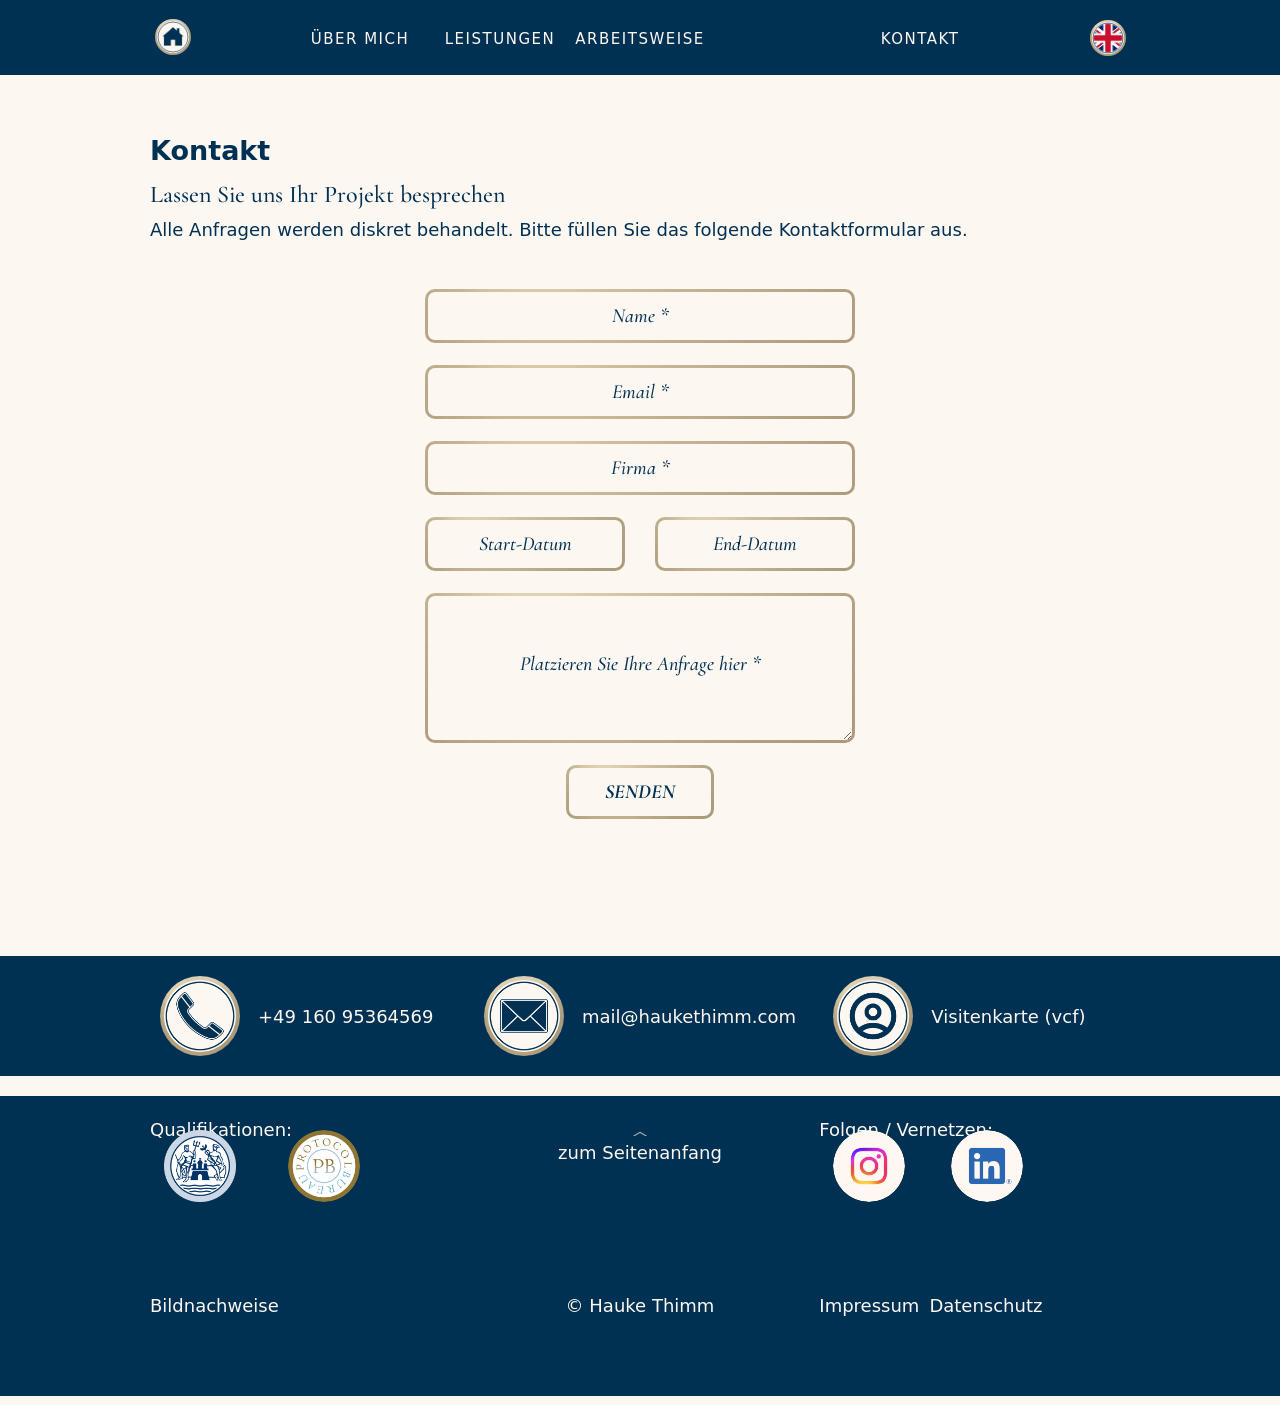
==== contact/index.html @ 8d70fa6c "Layout Details (Desktop/Mobil) angepasst" ====
<!DOCTYPE html>
<html lang="de">

    <head>
        <!-- ==== META / GRUNDLAGEN ==== -->
        <meta charset="utf-8" />
        <meta name="viewport" content="width=device-width, initial-scale=1" />
        <title>Kontakt | haukethimm.com</title>

        <!-- ==== FAVICON ==== -->
        <link rel="icon" href="/assets/img/favicon.ico" sizes="any" />
        <link rel="icon" type="image/png" href="/assets/img/favicon-32x32.png" sizes="32x32" />
        <link rel="icon" type="image/png" href="/assets/img/favicon-16x16.png" sizes="16x16" />
        <link rel="apple-touch-icon" href="/assets/img/apple-touch-icon.png" />

        <!-- ==== STYLES ==== -->
        <link rel="stylesheet" href="/assets/css/styles.css" />

        <!-- ==== MANIFEST ==== -->
        <link rel="manifest" href="/site.webmanifest" />
    </head>

    <body>
        <div id="top"></div>

        <!-- ==== FIXED NAV ==== -->
        <div class="nav-shell">
            <nav class="main-nav" aria-label="Primary">
                <div class="nav-inner">
                    <!-- ==== NAV GRID DESKTOP ==== -->
                    <div class="grid-nav-desktop">
                        <div class="grid-nav-desktop_A">
                            <a class="nav-link nav-link--home" href="/#top" aria-label="Home">
                                <span class="gold-frame frame--sm shape--round">
                                    <img src="/assets/img/home.png" alt="Home" />
                                </span>
                            </a>
                        </div>

                        <div class="grid-nav-desktop_B">
                            <a class="nav-link" href="/#about" data-en="ABOUT ME" data-de="ÜBER MICH">ABOUT ME</a>
                        </div>

                        <div class="grid-nav-desktop_C">
                            <a class="nav-link" href="/#services" data-en="SERVICES" data-de="LEISTUNGEN">SERVICES</a>
                        </div>

                        <div class="grid-nav-desktop_D">
                            <a class="nav-link" href="/#approach" data-en="APPROACH" data-de="ARBEITSWEISE">APPROACH</a>
                        </div>

                        <div class="grid-nav-desktop_E">
                            <!-- <a class="nav-link" href="/#credentials" data-en="EXPERTISE" data-de="EXPERTISE">EXPERTISE</a> -->
                        </div>

                        <div class="grid-nav-desktop_F">
                            <a class="nav-link" href="/contact/" data-en="CONTACT" data-de="KONTAKT">CONTACT</a>
                        </div>

                        <div class="grid-nav-desktop_G">
                            <div class="lang-toggle" aria-label="Language selector">
                                <button type="button" class="lang-btn" data-lang="en" aria-label="English">
                                    <span class="gold-frame frame--sm shape--round">
                                        <img src="/assets/img/flag-uk.png" alt="EN" />
                                    </span>
                                </button>

                                <button type="button" class="lang-btn is-active" data-lang="de" aria-label="Deutsch">
                                    <span class="gold-frame frame--sm shape--round">
                                        <img src="/assets/img/flag-de.png" alt="DE" />
                                    </span>
                                </button>
                            </div>
                        </div>
                    </div>

                    <!-- ==== NAV GRID MOBILE ==== -->
                    <div class="grid-nav-mobile">
                        <div class="grid-nav-mobile_A">
                            <a class="nav-link nav-link--home" href="/#top" aria-label="Home">
                                <span class="gold-frame frame--sm shape--round">
                                    <img src="/assets/img/home.png" alt="Home" />
                                </span>
                            </a>
                        </div>

                        <div class="grid-nav-mobile_B">
                            <button type="button" class="nav-menu-toggle" aria-label="Open navigation" aria-expanded="false" aria-controls="navMobilePanel">
                                <span class="gold-frame frame--sm shape--round">
                                    <img src="/assets/img/nav-menu.png" alt="" />
                                </span>
                            </button>
                        </div>

                        <div class="grid-nav-mobile_C">
                            <div class="lang-toggle" aria-label="Language selector">
                                <button type="button" class="lang-btn" data-lang="en" aria-label="English">
                                    <span class="gold-frame frame--sm shape--round">
                                        <img src="/assets/img/flag-uk.png" alt="EN" />
                                    </span>
                                </button>

                                <button type="button" class="lang-btn is-active" data-lang="de" aria-label="Deutsch">
                                    <span class="gold-frame frame--sm shape--round">
                                        <img src="/assets/img/flag-de.png" alt="DE" />
                                    </span>
                                </button>
                            </div>
                        </div>
                    </div>
                </div>

                <div class="nav-mobile-panel" id="navMobilePanel" aria-label="Mobile navigation">
                    <a class="nav-mobile-link" href="/#about" data-en="ABOUT ME" data-de="ÜBER MICH">ABOUT ME</a>
                    <a class="nav-mobile-link" href="/#services" data-en="SERVICES" data-de="LEISTUNGEN">SERVICES</a>
                    <a class="nav-mobile-link" href="/#approach" data-en="APPROACH" data-de="ARBEITSWEISE">APPROACH</a>
                    <!-- <a class="nav-mobile-link" href="/#credentials" data-en="EXPERTISE" data-de="EXPERTISE">EXPERTISE</a> -->
                    <a class="nav-mobile-link" href="/contact/" data-en="CONTACT" data-de="KONTAKT">CONTACT</a>
                </div>
            </nav>
        </div>

        <!-- ==== SEITENINHALT ==== -->
        <div class="page-offset contact-page-shell">
            <main class="content" id="content">
                <section class="section contact-form-page anchor" id="contact-form-page">
                    <h1 class="about-label" data-en="Contact" data-de="Kontakt">Kontakt</h1>

                    <div class="subline" data-en="Let us discuss your project" data-de="Lassen Sie uns Ihr Projekt besprechen">
                        Lassen Sie uns Ihr Projekt besprechen
                    </div>

                    <p class="body-text contact-form-intro"
                       data-en="All enquiries are handled discreetly. Please complete the contact form below."
                       data-de="Alle Anfragen werden diskret behandelt. Bitte füllen Sie das folgende Kontaktformular aus.">
                        Alle Anfragen werden diskret behandelt. Bitte füllen Sie das folgende Kontaktformular aus.
                    </p>

                    <form class="contact-form contact-form--standalone"
                          action="#"
                          method="post"
                          autocomplete="on">

                        <div class="visually-hidden">
                            <label for="name" data-en="Name *" data-de="Name *">Name *</label>
                        </div>
                        <input
                            class="form-field form-field--contact"
                            type="text"
                            id="name"
                            name="name"
                            required
                            aria-required="true"
                            placeholder="Name *"
                            data-placeholder-en="Name *"
                            data-placeholder-de="Name *"
                        />

                        <div class="visually-hidden">
                            <label for="email" data-en="Email *" data-de="Email *">Email *</label>
                        </div>
                        <input
                            class="form-field form-field--contact"
                            type="email"
                            id="email"
                            name="email"
                            required
                            aria-required="true"
                            placeholder="Email *"
                            data-placeholder-en="Email *"
                            data-placeholder-de="Email *"
                        />

                        <div class="visually-hidden">
                            <label for="company" data-en="Company *" data-de="Firma *">Firma *</label>
                        </div>
                        <input
                            class="form-field form-field--contact"
                            type="text"
                            id="company"
                            name="company"
                            required
                            aria-required="true"
                            placeholder="Firma *"
                            data-placeholder-en="Company *"
                            data-placeholder-de="Firma *"
                        />

                        <div class="form-row-2 form-row-2--contact">
                            <div>
                                <div class="visually-hidden">
                                    <label for="start-date" data-en="Start date" data-de="Start-Datum">Start-Datum</label>
                                </div>
                                <input
                                    class="form-field form-field--contact"
                                    type="text"
                                    id="start-date"
                                    name="start_date"
                                    placeholder="Start-Datum"
                                    data-placeholder-en="Start date"
                                    data-placeholder-de="Start-Datum"
                                />
                            </div>

                            <div>
                                <div class="visually-hidden">
                                    <label for="end-date" data-en="End date" data-de="End-Datum">End-Datum</label>
                                </div>
                                <input
                                    class="form-field form-field--contact"
                                    type="text"
                                    id="end-date"
                                    name="end_date"
                                    placeholder="End-Datum"
                                    data-placeholder-en="End date"
                                    data-placeholder-de="End-Datum"
                                />
                            </div>
                        </div>

                        <div class="visually-hidden">
                            <label for="message" data-en="Place your enquiry here *" data-de="Platzieren Sie Ihre Anfrage hier *">
                                Platzieren Sie Ihre Anfrage hier *
                            </label>
                        </div>
                        <textarea
                            class="form-field form-field--contact form-textarea form-textarea--contact"
                            id="message"
                            name="message"
                            required
                            aria-required="true"
                            placeholder="Platzieren Sie Ihre Anfrage hier *"
                            data-placeholder-en="Place your enquiry here *"
                            data-placeholder-de="Platzieren Sie Ihre Anfrage hier *"
                        ></textarea>

                        <button class="form-submit form-submit--contact"
                                type="submit"
                                data-en="SEND"
                                data-de="SENDEN">
                            SENDEN
                        </button>
                    </form>
                </section>
            </main>

            <!-- ==== PRE-FOOTER ==== -->
            <section class="pre-footer" aria-label="Additional contact options">
                <div class="pre-footer-inner">
                    <div class="grid-pre-footer-desktop_A grid-pre-footer-mobile_A pre-footer-col">
                        <div class="pre-footer-item">
                            <a class="pre-footer-link" href="tel:+4916095364569">
                                <span class="gold-frame frame--md shape--round">
                                    <img src="/assets/img/contact_phone_.png" alt="" aria-hidden="true" />
                                </span>
                                <span class="pre-footer-text">+49 160 95364569</span>
                            </a>
                        </div>
                    </div>

                    <div class="grid-pre-footer-desktop_B grid-pre-footer-mobile_B pre-footer-col">
                        <div class="pre-footer-item">
                            <a class="pre-footer-link" href="mailto:mail@haukethimm.com">
                                <span class="gold-frame frame--md shape--round">
                                    <img src="/assets/img/contact_email_.png" alt="" aria-hidden="true" />
                                </span>
                                <span class="pre-footer-text">mail@haukethimm.com</span>
                            </a>
                        </div>
                    </div>

                    <div class="grid-pre-footer-desktop_C grid-pre-footer-mobile_C pre-footer-col">
                        <div class="pre-footer-item">
                            <a class="pre-footer-link" href="/assets/files/hauke-thimm.vcf" download>
                                <span class="gold-frame frame--md shape--round">
                                    <img src="/assets/img/contact_contactcard_.png" alt="" aria-hidden="true" />
                                </span>
                                <span class="pre-footer-text" data-en="Business card (vcf)" data-de="Visitenkarte (vcf)">Visitenkarte (vcf)</span>
                            </a>
                        </div>
                    </div>
                </div>
            </section>

            <!-- ==== FOOTER ==== -->
            <footer class="footer anchor" id="footer">
                <div class="footer-inner">
                    <div class="grid-footer-desktop_A1 grid-footer-mobile_B">
                        <p class="qualifications-label" data-en="Qualifications:" data-de="Qualifikationen:">Qualifikationen:</p>
                    </div>

                    <div class="grid-footer-desktop_B1 grid-footer-mobile_A">
                        <a class="backtop" href="#top" aria-label="Back to top">
                            <img class="chevron-img" src="/assets/img/chevron.png" alt="" />
                            <span class="backtop-text" data-en="Back to top" data-de="zum Seitenanfang">zum Seitenanfang</span>
                        </a>
                    </div>

                    <div class="grid-footer-desktop_C1 grid-footer-mobile_C">
                        <p class="follow-label" data-en="Follow / Connect:" data-de="Folgen / Vernetzen:">Folgen / Vernetzen:</p>
                    </div>

                    <div class="grid-footer-desktop_A2 grid-footer-mobile_D">
                        <a class="legal-link legal-copy" href="/imprint/" target="_blank" rel="noopener noreferrer" data-en="Image Credits" data-de="Bildnachweise">Bildnachweise</a>
                    </div>

                    <div class="grid-footer-desktop_B2 grid-footer-mobile_E">
                        <span class="legal-copy" data-en="© Hauke Thimm" data-de="© Hauke Thimm">© Hauke Thimm</span>
                    </div>

                    <div class="grid-footer-desktop_C2 grid-footer-mobile_F">
                        <div class="legal-links" aria-label="Legal navigation">
                            <a class="legal-link" href="/imprint/" target="_blank" rel="noopener noreferrer" data-en="Imprint" data-de="Impressum">Impressum</a>
                            <a class="legal-link" href="/privacy/" target="_blank" rel="noopener noreferrer" data-en="Privacy" data-de="Datenschutz">Datenschutz</a>
                        </div>
                    </div>

                    <div class="grid-footer-desktop_A1 grid-footer-mobile_B footer-qualifications-content">
                        <div class="qualifications-logos">
                            <a href="https://www.handelskammer-hamburg.de/" target="_blank" rel="noopener noreferrer" aria-label="Handelskammer Hamburg">
                                <span class="gold-frame frame--md shape--rect">
                                    <picture>
                                        <source media="(max-width: 768px)" srcset="/assets/img/hkhamburg.png" />
                                        <img src="/assets/img/hkhamburg.jpg" alt="Handelskammer Hamburg" />
                                    </picture>
                                </span>
                            </a>

                            <a href="https://protocolbureau.com/" target="_blank" rel="noopener noreferrer" aria-label="Protocolbureau">
                                <span class="gold-frame frame--md shape--round">
                                    <picture>
                                        <source media="(max-width: 768px)" srcset="/assets/img/protocolbureau.png" />
                                        <img src="/assets/img/protocolbureau.jpg" alt="Protocolbureau" />
                                    </picture>
                                </span>
                            </a>
                        </div>
                    </div>

                    <div class="grid-footer-desktop_C1 grid-footer-mobile_C footer-follow-content">
                        <div class="follow-icons">
                            <a href="https://www.instagram.com/haukethimm?igsh=bXVkc3o4MW1mcnVk&utm_source=qr" target="_blank" rel="noopener noreferrer" aria-label="Instagram">
                                <span class="gold-frame frame--md shape--round">
                                    <img src="/assets/img/instagram.png" alt="Instagram" />
                                </span>
                            </a>

                            <a href="https://www.linkedin.com/" target="_blank" rel="noopener noreferrer" aria-label="LinkedIn">
                                <span class="gold-frame frame--md shape--round">
                                    <img src="/assets/img/linkedin.png" alt="LinkedIn" />
                                </span>
                            </a>
                        </div>
                    </div>
                </div>
            </footer>
        </div>

        <!-- ==== SCRIPTS ==== -->
        <script defer src="/assets/js/main.js"></script>
    </body>

</html>
---- assets/css/styles.css ----
/* ==== FONTS (LOKAL) ==== */
/* Pfade relativ zu assets/css/ -> ../fonts/... */
@font-face {
    font-family: "Cormorant Garamond";
    src: url("../fonts/cormorant_garamond/static/CormorantGaramond-Light.ttf") format("truetype");
    font-weight: 300;
    font-style: normal;
    font-display: swap;
}

@font-face {
    font-family: "Cormorant Garamond";
    src: url("../fonts/cormorant_garamond/static/CormorantGaramond-Medium.ttf") format("truetype");
    font-weight: 500;
    font-style: normal;
    font-display: swap;
}

@font-face {
    font-family: "Cormorant Garamond";
    src: url("../fonts/cormorant_garamond/static/CormorantGaramond-Bold.ttf") format("truetype");
    font-weight: 700;
    font-style: normal;
    font-display: swap;
}

@font-face {
    font-family: "Cormorant Garamond";
    src: url("../fonts/cormorant_garamond/static/CormorantGaramond-LightItalic.ttf") format("truetype");
    font-weight: 300;
    font-style: italic;
    font-display: swap;
}

@font-face {
    font-family: "Cormorant Garamond";
    src: url("../fonts/cormorant_garamond/static/CormorantGaramond-MediumItalic.ttf") format("truetype");
    font-weight: 500;
    font-style: italic;
    font-display: swap;
}

@font-face {
    font-family: "Cormorant Garamond";
    src: url("../fonts/cormorant_garamond/static/CormorantGaramond-BoldItalic.ttf") format("truetype");
    font-weight: 700;
    font-style: italic;
    font-display: swap;
}

@font-face {
    font-family: "Source Sans 3";
    src: url("../fonts/source_sans_3/SourceSans3-Regular.ttf") format("truetype");
    font-weight: 400;
    font-style: normal;
    font-display: swap;
}

@font-face {
    font-family: "Source Sans 3";
    src: url("../fonts/source_sans_3/SourceSans3-Medium.ttf") format("truetype");
    font-weight: 500;
    font-style: normal;
    font-display: swap;
}

@font-face {
    font-family: "Source Sans 3";
    src: url("../fonts/source_sans_3/SourceSans3-Semibold.ttf") format("truetype");
    font-weight: 600;
    font-style: normal;
    font-display: swap;
}

@font-face {
    font-family: "Source Sans 3";
    src: url("../fonts/source_sans_3/SourceSans3-Regularitalic.ttf") format("truetype");
    font-weight: 400;
    font-style: italic;
    font-display: swap;
}

@font-face {
    font-family: "Source Sans 3";
    src: url("../fonts/source_sans_3/SourceSans3-Mediumitalic.ttf") format("truetype");
    font-weight: 500;
    font-style: italic;
    font-display: swap;
}

@font-face {
    font-family: "Source Sans 3";
    src: url("../fonts/source_sans_3/SourceSans3-SemiBolditalic.ttf") format("truetype");
    font-weight: 600;
    font-style: italic;
    font-display: swap;
}

/* ==== ROOT TOKENS (DESKTOP STANDARD) ==== */
:root {
    --cream: #fdf7f2;
    --blue: #003153;

    --font-head: "Cormorant Garamond", serif;
    --font-body: "Source Sans 3", system-ui, -apple-system, "Segoe UI", Arial, sans-serif;

    --fs-head: 30px;
    --fs-sub: 24px;
    --fs-body: 18px;
    --fs-hero-name: 42px;
    --fs-nav-link: 15px;
    --fs-backtop: 18px;

    --fw-head: 700;
    --fw-sub: 500;
    --fw-body: 300;
    --fw-nav-link: 500;
    --fw-backtop: 300;
    --fw-backtop-hover: 700;
    --fw-approach-num: 500;

    --lh-head: 1.25;
    --lh-sub: 1.25;
    --lh-body: 1.5;

    --top-offset: 0px;
    --banner-h: 75px;
    --page-top-gap: 40px;
    --side-pad: 150px;
    --max-width: 1400px;

    --section-pad-y: 60px;
    --hero-offset: 25px;
    --hero-pad-bottom: 30px;

    --h-gap-bottom: 14px;
    --sub-gap-bottom: 12px;
    --p-gap: 14px;
    --block-gap: 40px;

    --frame-w-sm: 2px;
    --frame-w-md: 4px;
    --frame-w-lg: 6px;

    --frame-r-sm: 2px;
    --frame-r-md: 4px;
    --frame-r-lg: 6px;

    --goldframe-img: url("../img/highlights_gold.png");

    --nav-home-h: 36px;
    --nav-home-fit: contain;
    --nav-menu-btn-h: 32px;
    --lang-btn-h: 36px;
    --nav-icon-touch-scale: 1.25;
    --nav-letter-spacing: 0.1em;
    --nav-text-transform: uppercase;
    --nav-menu-panel-top: 75px;
    --nav-menu-panel-pad-x: 24px;
    --nav-menu-panel-pad-y: 18px;
    --nav-menu-panel-gap: 14px;

    --service-pad: 18px;
    --services-gap: 18px;
    --service-grid-col-1: 30px;
    --service-grid-col-3: 22px;
    --service-col-gap: 12px;
    --service-bullet-h: 22px;
    --service-arrow-h: 18px;
    --service-body-pad-top: 14px;
    --service-max-h: 600px;

    --approach-item-gap: 14px;
    --approach-num-left: 14px;
    --approach-num-top: 0px;
    --approach-text-indent: 46px;

    --carousel-fade: 40px;
    --carousel-arrow-h: 40px;
    --carousel-gap: 28px;
    --carousel-card-w: 400px;
    --carousel-card-h: 300px;
    --carousel-card-pad: 26px;
    --carousel-sign-gap-top: 22px;
    --carousel-shell-top: 18px;

    --cta-gap: 14px;
    --cta-pad-y: 0.45em;
    --cta-pad-x: 0.9em;

    --contact-form-max-w: 25vw;
    --contact-form-min-w: 320px;
    --contact-form-gap: 14px;
    --contact-form-field-pad-y: 12px;
    --contact-form-field-pad-x: 14px;
    --contact-form-radius: var(--frame-r-md);
    --contact-form-submit-pad-y: 0.45em;
    --contact-form-submit-pad-x: 0.9em;

    --pre-footer-min-h: 120px;
    --pre-footer-pad-y: 0px;
    --pre-footer-col-gap: 30px;
    --pre-footer-item-gap: 18px;
    --pre-footer-margin-bottom: 20px;
    --pre-footer-icon-h: 80px;
    --pre-footer-icon-fit: contain;
    --pre-footer-icon-pos-x: 50%;
    --pre-footer-icon-pos-y: 50%;
    --pre-footer-icon-radius: 50%;
    --pre-footer-touch-scale: 1.25;
    --pre-footer-text-font: var(--font-body);
    --pre-footer-text-size: var(--fs-body);
    --pre-footer-text-weight: var(--fw-body);
    --pre-footer-text-lh: var(--lh-body);
    --pre-footer-text-nowrap: nowrap;

    --footer-min-h: 300px;
    --footer-pad-top: 20px;
    --footer-pad-bottom: 20px;
    --footer-row-gap: 18px;
    --footer-col-gap: 24px;
    --footer-row2-baseline-pad: 0px;

    --footer-label-font: var(--font-body);
    --footer-label-size: var(--fs-body);
    --footer-label-weight: var(--fw-sub);
    --footer-label-lh: var(--lh-body);
    --footer-label-gap-bottom: 12px;

    --qual-logo-rect-h: 80px;
    --qual-logo-round-h: 80px;
    --qual-logo-gap: 24px;
    --qual-logo-rect-radius: 4px;
    --qual-logo-round-radius: 50%;
    --qual-logo-rect-fit: contain;
    --qual-logo-round-fit: contain;
    --qual-logo-rect-pos-x: 50%;
    --qual-logo-rect-pos-y: 50%;
    --qual-logo-round-pos-x: 50%;
    --qual-logo-round-pos-y: 50%;
    --qual-logo-pad: 0px;
    --qual-logo-touch-scale: 1.25;

    --follow-icon-h: 80px;
    --follow-icon-gap: 18px;
    --follow-icon-radius: 50%;
    --follow-icon-fit: contain;
    --follow-icon-pos-x: 50%;
    --follow-icon-pos-y: 50%;
    --follow-icon-pad: 0px;
    --follow-icon-touch-scale: 1.25;

    --backtop-icon-h: 4px;
    --backtop-gap: 3px;

    --legal-font: var(--font-body);
    --legal-size: var(--fs-body);
    --legal-weight: var(--fw-body);
    --legal-lh: var(--lh-body);
    --legal-links-gap: 10px;
    --legal-wrap: nowrap;

    --anchor-offset: 20px;

    --footer-mobile-row-pad-top: 10px;
    --footer-mobile-row-pad-bottom: 0px;
    --footer-mobile-row-pad-bottom-f: 22px;
    --footer-mobile-b-gap: 18px;
    --footer-mobile-c-gap: 18px;
}

/* ==== ALLGEMEINE EINSTELLUNGEN ==== */
* {
    box-sizing: border-box;
}

html {
    scroll-behavior: smooth;
    width: 100%;
    overflow-x: hidden;
}

body {
    margin: 0;
    width: 100%;
    overflow-x: hidden;
    color: var(--blue);
    background-color: var(--cream);
    font-family: var(--font-body);
    font-size: var(--fs-body);
    font-weight: var(--fw-body);
    line-height: var(--lh-body);
}

/* ==== GOLD-FRAME SYSTEM ==== */
.gold-frame {
    display: inline-flex;
    align-items: center;
    justify-content: center;
    border: var(--frame-w-md) solid transparent;
    border-radius: var(--frame-r-md);
    overflow: hidden;
    background:
        linear-gradient(var(--cream), var(--cream)) padding-box,
        var(--goldframe-img) border-box;
    background-size: auto, cover;
    background-repeat: no-repeat, no-repeat;
    background-position: center, center;
    background-clip: padding-box, border-box;
}

.frame--sm {
    border-width: var(--frame-w-sm);
}

.frame--md {
    border-width: var(--frame-w-md);
}

.frame--lg {
    border-width: var(--frame-w-lg);
}

.shape--r-sm {
    border-radius: var(--frame-r-sm);
}

.shape--r-md {
    border-radius: var(--frame-r-md);
}

.shape--r-lg {
    border-radius: var(--frame-r-lg);
}

.shape--pill {
    border-radius: 999px;
}

.shape--round {
    border-radius: 999px;
}

.shape--rect {
    border-radius: var(--frame-r-md);
}

.gold-frame > img,
.gold-frame > picture {
    display: block;
    width: 100%;
    height: 100%;
}

.gold-frame > img,
.gold-frame > picture > img {
    width: 100%;
    height: 100%;
    object-fit: cover;
    border-radius: inherit;
}

/* ==== GOLD-FRAME IM FOOTER DEAKTIVIEREN ==== */
.footer .gold-frame {
    border-color: transparent;
    background: none;
    background-image: none;
}

.footer .gold-frame > img,
.footer .gold-frame > picture > img {
    border-radius: inherit;
}

/* ==== HEADER ==== */
.header-image {
    width: 100%;
    margin: 0;
    padding: 0;
    border-bottom: var(--frame-w-md) solid transparent;
    background:
        linear-gradient(var(--cream), var(--cream)) padding-box,
        var(--goldframe-img) border-box;
    background-size: auto, cover;
    background-repeat: no-repeat, no-repeat;
    background-position: center, center;
    background-clip: padding-box, border-box;
}

.header-image img {
    display: block;
    width: 100%;
    max-width: none;
    height: auto;
    object-fit: contain;
    object-position: center top;
}

/* ==== NAV-BANNER ==== */
.nav-shell {
    position: fixed;
    top: var(--top-offset);
    left: 0;
    right: 0;
    width: 100vw;
    max-width: 100vw;
    overflow-x: clip;
    z-index: 9999;
    pointer-events: none;
}

.main-nav {
    width: 100vw;
    max-width: 100vw;
    height: var(--banner-h);
    background: var(--blue);
    pointer-events: auto;
}

.nav-inner {
    height: 100%;
    max-width: var(--max-width);
    margin: 0 auto;
    padding: 0 var(--side-pad);
}

.grid-nav-desktop {
    height: 100%;
    display: grid;
    grid-template-columns: repeat(7, minmax(0, 1fr));
    grid-template-areas: "A B C D E F G";
    align-items: center;
}

.grid-nav-desktop_A {
    grid-area: A;
    justify-self: start;
    align-self: center;
}

.grid-nav-desktop_B {
    grid-area: B;
    justify-self: center;
    align-self: center;
}

.grid-nav-desktop_C {
    grid-area: C;
    justify-self: center;
    align-self: center;
}

.grid-nav-desktop_D {
    grid-area: D;
    justify-self: center;
    align-self: center;
}

.grid-nav-desktop_E {
    grid-area: E;
    justify-self: center;
    align-self: center;
}

.grid-nav-desktop_F {
    grid-area: F;
    justify-self: center;
    align-self: center;
}

.grid-nav-desktop_G {
    grid-area: G;
    justify-self: end;
    align-self: center;
}

.grid-nav-mobile {
    display: none;
}

.nav-link {
    color: var(--cream);
    text-decoration: none;
    font-size: var(--fs-nav-link);
    letter-spacing: var(--nav-letter-spacing);
    font-weight: var(--fw-nav-link);
    text-transform: var(--nav-text-transform);
    white-space: nowrap;
}

.nav-link:hover {
    text-decoration: underline;
}

.nav-link--home {
    display: inline-flex;
    align-items: center;
    justify-content: center;
    width: calc(var(--nav-home-h) * var(--nav-icon-touch-scale));
    height: calc(var(--nav-home-h) * var(--nav-icon-touch-scale));
    min-width: calc(var(--nav-home-h) * var(--nav-icon-touch-scale));
    min-height: calc(var(--nav-home-h) * var(--nav-icon-touch-scale));
    padding: calc((var(--nav-home-h) * var(--nav-icon-touch-scale) - var(--nav-home-h)) / 2);
    text-decoration: none;
}

.nav-link--home .gold-frame {
    width: var(--nav-home-h);
    height: var(--nav-home-h);
    border-radius: 50%;
}

.nav-link--home img {
    display: block;
    height: 100%;
    width: 100%;
    object-fit: var(--nav-home-fit);
}

.lang-toggle {
    position: relative;
    width: calc(var(--lang-btn-h) * var(--nav-icon-touch-scale));
    height: calc(var(--lang-btn-h) * var(--nav-icon-touch-scale));
    min-width: calc(var(--lang-btn-h) * var(--nav-icon-touch-scale));
    min-height: calc(var(--lang-btn-h) * var(--nav-icon-touch-scale));
}

.lang-btn {
    position: absolute;
    inset: 0;
    border: 0;
    background: transparent;
    padding: 0;
    margin: 0;
    align-items: center;
    justify-content: center;
    cursor: pointer;
}

.lang-btn.is-active {
    display: none;
}

.lang-btn:not(.is-active) {
    display: inline-flex;
}

.lang-btn .gold-frame {
    width: var(--lang-btn-h);
    height: var(--lang-btn-h);
    border-radius: 50%;
}

.lang-btn .gold-frame > img {
    width: auto;
    height: 100%;
    object-fit: cover;
}

.nav-menu-toggle {
    display: none;
    align-items: center;
    justify-content: center;
    width: calc(var(--nav-menu-btn-h) * var(--nav-icon-touch-scale));
    height: calc(var(--nav-menu-btn-h) * var(--nav-icon-touch-scale));
    min-width: calc(var(--nav-menu-btn-h) * var(--nav-icon-touch-scale));
    min-height: calc(var(--nav-menu-btn-h) * var(--nav-icon-touch-scale));
    padding: calc((var(--nav-menu-btn-h) * var(--nav-icon-touch-scale) - var(--nav-menu-btn-h)) / 2);
    margin: 0;
    border: 0;
    background: transparent;
    cursor: pointer;
}

.nav-menu-toggle .gold-frame {
    width: var(--nav-menu-btn-h);
    height: var(--nav-menu-btn-h);
    border-radius: 50%;
}

.nav-menu-toggle img {
    display: block;
    height: 100%;
    width: 100%;
    object-fit: contain;
}

.nav-mobile-panel {
    display: none;
}

.nav-mobile-link {
    color: var(--cream);
    text-decoration: none;
    font-family: var(--font-body);
    font-size: var(--fs-body);
    font-weight: var(--fw-sub);
    line-height: var(--lh-body);
    letter-spacing: var(--nav-letter-spacing);
    text-transform: var(--nav-text-transform);
}

/* ==== LAYOUT / WRAPPER ==== */
.page-offset {
    padding-top: 0;
    margin-top: 0;
}

.content {
    max-width: var(--max-width);
    margin: 0 auto;
    padding: 0 var(--side-pad);
}

section.anchor {
    scroll-margin-top: calc(var(--top-offset) + var(--banner-h) + var(--anchor-offset));
}

.section {
    padding: var(--section-pad-y) 0;
}

/* ==== HERO ==== */
.hero {
    padding-top: var(--hero-offset);
    padding-bottom: var(--hero-pad-bottom);
}

.hero-grid {
    display: grid;
    grid-template-columns: 1fr;
}

.hero-textbox {
    display: flex;
    flex-direction: column;
    gap: var(--p-gap);
}

.hero .name {
    font-family: var(--font-head);
    font-size: var(--fs-hero-name);
    font-weight: var(--fw-head);
    line-height: var(--lh-head);
    margin: 0 0 var(--h-gap-bottom) 0;
}

.hero .role,
.hero .claim {
    font-family: var(--font-head);
    font-size: var(--fs-sub);
    font-weight: var(--fw-sub);
    line-height: var(--lh-sub);
    margin: 0 0 var(--sub-gap-bottom) 0;
}

.hero .intro {
    font-family: var(--font-body);
    font-size: var(--fs-body);
    font-weight: var(--fw-body);
    line-height: var(--lh-body);
    margin: 0;
    white-space: pre-line;
}

/* ==== TYPOGRAFIE / ALLGEMEINE INHALTSBLÖCKE ==== */
.section h2,
.about .about-label {
    font-family: var(--font-head);
    font-size: var(--fs-head);
    font-weight: var(--fw-head);
    line-height: var(--lh-head);
    margin: 0 0 var(--h-gap-bottom) 0;
}

.subline,
.service-title {
    font-family: var(--font-head);
    font-size: var(--fs-sub);
    font-weight: var(--fw-sub);
    line-height: var(--lh-sub);
    margin: 0 0 var(--sub-gap-bottom) 0;
}

.body-text,
.feedback-text,
.feedback-signature {
    font-family: var(--font-body);
    font-size: var(--fs-body);
    font-weight: var(--fw-body);
    line-height: var(--lh-body);
}

.body-text {
    margin: 0;
}

.body-text + .body-text {
    margin-top: var(--p-gap);
}

.body-text + .subline,
.body-text + h2 {
    margin-top: var(--block-gap);
}

.about .about-label {
    text-transform: uppercase;
    letter-spacing: 0.04em;
}

/* ==== VALUES ==== */
.values-band {
    padding: var(--section-pad-y) 0;
    text-align: center;
}

.values-band img {
    display: block;
    margin: 0 auto;
    max-width: 100%;
    height: auto;
}

/* ==== SERVICES ==== */
.services-list {
    display: flex;
    flex-direction: column;
    gap: var(--services-gap);
}

.service-item {
    border: var(--frame-w-md) solid transparent;
    border-radius: var(--frame-r-md);
    background:
        linear-gradient(var(--cream), var(--cream)) padding-box,
        var(--goldframe-img) border-box;
    background-size: auto, cover;
    background-repeat: no-repeat, no-repeat;
    background-position: center, center;
    background-clip: padding-box, border-box;
    padding: var(--service-pad);
}

.service-head {
    display: grid;
    grid-template-columns: var(--service-grid-col-1) 1fr var(--service-grid-col-3);
    align-items: center;
    column-gap: var(--service-col-gap);
    cursor: pointer;
    user-select: none;
}

.service-bullet {
    width: var(--service-bullet-h);
    height: var(--service-bullet-h);
    background: url("../img/bulletpoint.png") center / contain no-repeat;
}

.service-title {
    margin: 0;
}

.service-arrow {
    width: var(--service-arrow-h);
    height: var(--service-arrow-h);
    background: url("../img/button_R.png") center / contain no-repeat;
    opacity: 0.8;
    transform: translateY(1px);
    transition: transform 180ms ease;
}

.service-item.open .service-arrow {
    background-image: url("../img/button_L.png");
    transform: rotate(90deg);
}

.service-body {
    max-height: 0;
    overflow: hidden;
    transition: max-height 240ms ease;
}

.service-body-inner {
    padding-top: var(--service-body-pad-top);
}

.service-item.open .service-body {
    max-height: var(--service-max-h);
}

/* ==== APPROACH ==== */
.approach-list {
    margin: 0;
    padding: 0;
    list-style: none;
    counter-reset: step;
    display: flex;
    flex-direction: column;
    gap: var(--approach-item-gap);
}

.approach-list li {
    counter-increment: step;
    position: relative;
    margin: 0;
    padding-left: var(--approach-text-indent);
    font-family: var(--font-body);
    font-size: var(--fs-body);
    font-weight: var(--fw-body);
    line-height: var(--lh-body);
}

.approach-list li::before {
    content: counter(step) ".";
    position: absolute;
    left: var(--approach-num-left);
    top: var(--approach-num-top);
    font-weight: var(--fw-approach-num);
}

/* ==== CAROUSEL (CREDENTIALS) ==== */
#credentials .carousel-shell {
    width: 100vw;
    margin-left: calc(50% - 50vw);
    margin-right: calc(50% - 50vw);
    --carousel-text-pad: var(--side-pad);
}

#credentials .carousel-viewport {
    padding-inline: var(--carousel-text-pad);
    overflow: hidden;
    box-sizing: border-box;
    -webkit-mask-image: linear-gradient(
        to right,
        transparent 0,
        transparent calc(var(--carousel-text-pad) - var(--carousel-fade)),
        rgba(0, 0, 0, 1) var(--carousel-text-pad),
        rgba(0, 0, 0, 1) calc(100% - var(--carousel-text-pad)),
        transparent calc(100% - (var(--carousel-text-pad) - var(--carousel-fade))),
        transparent 100%
    );
    mask-image: linear-gradient(
        to right,
        transparent 0,
        transparent calc(var(--carousel-text-pad) - var(--carousel-fade)),
        rgba(0, 0, 0, 1) var(--carousel-text-pad),
        rgba(0, 0, 0, 1) calc(100% - var(--carousel-text-pad)),
        transparent calc(100% - (var(--carousel-text-pad) - var(--carousel-fade))),
        transparent 100%
    );
}

.carousel-shell {
    position: relative;
    margin-top: var(--carousel-shell-top);
}

.carousel-track {
    display: flex;
    gap: var(--carousel-gap);
    padding: 0 !important;
    margin: 0;
    transform: translate3d(0, 0, 0);
    transition: transform 320ms ease;
    will-change: transform;
}

.feedback-card {
    flex: 0 0 auto;
    width: var(--carousel-card-w);
    height: var(--carousel-card-h);
    display: flex;
    flex-direction: column;
    justify-content: center;
    align-items: center;
    text-align: center;
    border: var(--frame-w-lg) solid transparent;
    border-radius: var(--frame-r-lg);
    background:
        linear-gradient(var(--cream), var(--cream)) padding-box,
        var(--goldframe-img) border-box;
    background-size: auto, cover;
    background-repeat: no-repeat, no-repeat;
    background-position: center, center;
    background-clip: padding-box, border-box;
    padding: var(--carousel-card-pad);
}

.feedback-text {
    width: 100%;
    white-space: pre-line;
    margin: 0;
}

.feedback-signature {
    margin-top: var(--carousel-sign-gap-top);
    white-space: pre-line;
}

.carousel-btn {
    position: absolute;
    top: 50%;
    transform: translateY(-50%);
    width: var(--carousel-arrow-h);
    height: var(--carousel-arrow-h);
    border: 0;
    background: transparent;
    cursor: pointer;
    padding: 0;
    z-index: 3;
    opacity: 0.9;
    display: flex;
    align-items: center;
    justify-content: center;
}

.carousel-btn img {
    width: var(--carousel-arrow-h);
    height: var(--carousel-arrow-h);
    display: block;
}

#credentials .carousel-btn.left {
    left: var(--carousel-text-pad);
}

#credentials .carousel-btn.right {
    right: var(--carousel-text-pad);
}

/* ==== CTA ==== */
.contact-cta {
    display: flex;
    flex-direction: column;
    align-items: center;
    gap: var(--cta-gap);
    text-align: center;
}

.cta-btn {
    display: inline-block;
    padding: var(--cta-pad-y) var(--cta-pad-x);
    color: var(--cream);
    text-decoration: none;
    font-family: var(--font-head);
    font-size: var(--fs-head);
    font-weight: var(--fw-head);
    line-height: 1;
    border: var(--frame-w-md) solid transparent;
    border-radius: var(--frame-r-md);
    background:
        linear-gradient(var(--blue), var(--blue)) padding-box,
        var(--goldframe-img) border-box;
    background-size: auto, cover;
    background-repeat: no-repeat, no-repeat;
    background-position: center, center;
    background-clip: padding-box, border-box;
    white-space: nowrap;
}

.cta-btn:hover {
    text-decoration: underline;
}

/* ==== CONTACT FORM ==== */
.contact-form {
    width: min(var(--contact-form-max-w), 100%);
    min-width: var(--contact-form-min-w);
    display: flex;
    flex-direction: column;
    gap: var(--contact-form-gap);
    margin-top: var(--block-gap);
}

.form-label {
    font-family: var(--font-body);
    font-size: var(--fs-body);
    font-weight: var(--fw-sub);
    line-height: var(--lh-body);
    margin: 0;
}

.form-field {
    width: 100%;
    padding: var(--contact-form-field-pad-y) var(--contact-form-field-pad-x);
    color: var(--blue);
    background: var(--cream);
    font-family: var(--font-body);
    font-size: var(--fs-body);
    font-weight: var(--fw-body);
    line-height: var(--lh-body);
    border: var(--frame-w-md) solid transparent;
    border-radius: var(--contact-form-radius);
    background:
        linear-gradient(var(--cream), var(--cream)) padding-box,
        var(--goldframe-img) border-box;
    background-size: auto, cover;
    background-repeat: no-repeat, no-repeat;
    background-position: center, center;
    background-clip: padding-box, border-box;
}

.form-field:focus {
    outline: none;
}

.form-textarea {
    resize: vertical;
    min-height: 180px;
}

.form-row-2 {
    display: grid;
    grid-template-columns: 1fr 1fr;
    gap: var(--contact-form-gap);
}

.form-row-2 > div {
    display: flex;
    flex-direction: column;
    gap: var(--contact-form-gap);
}

.form-privacy {
    white-space: normal;
}

.form-link {
    color: var(--blue);
    text-decoration: underline;
}

.form-submit {
    display: inline-block;
    width: fit-content;
    padding: var(--contact-form-submit-pad-y) var(--contact-form-submit-pad-x);
    color: var(--cream);
    text-decoration: none;
    font-family: var(--font-head);
    font-size: var(--fs-head);
    font-weight: var(--fw-head);
    line-height: 1;
    border: var(--frame-w-md) solid transparent;
    border-radius: var(--frame-r-md);
    background:
        linear-gradient(var(--blue), var(--blue)) padding-box,
        var(--goldframe-img) border-box;
    background-size: auto, cover;
    background-repeat: no-repeat, no-repeat;
    background-position: center, center;
    background-clip: padding-box, border-box;
    cursor: pointer;
    white-space: nowrap;
}

.form-submit:hover {
    text-decoration: underline;
}

/* ==== CONTACT PAGE / STANDALONE FORM ==== */
.contact-page-shell {
    padding-top: calc(var(--banner-h) + 34px);
}

.contact-form-page {
    min-height: calc(100vh - var(--banner-h));
    padding-top: 0;
    padding-bottom: 80px;
}

.contact-form-page .about-label {
    text-transform: none;
    letter-spacing: 0;
    margin-bottom: 8px;
}

.contact-form-page .subline {
    margin-bottom: 6px;
}

.contact-form-intro {
    max-width: 1100px;
    margin-bottom: 46px;
}

.contact-form--standalone {
    width: min(100%, 430px);
    min-width: 0;
    margin: 0 auto;
    gap: 22px;
}

.form-row-2--contact {
    gap: 30px;
}

.form-field--contact {
    width: 100%;
    min-height: 54px;
    padding: 12px 18px;
    text-align: center;
    font-family: var(--font-head);
    font-size: 20px;
    font-style: italic;
    font-weight: 500;
    line-height: 1.2;
    color: var(--blue);
    border: 3px solid transparent;
    border-radius: 10px;
    background:
        linear-gradient(var(--cream), var(--cream)) padding-box,
        var(--goldframe-img) border-box;
    background-size: auto, cover;
    background-repeat: no-repeat, no-repeat;
    background-position: center, center;
    background-clip: padding-box, border-box;
    appearance: none;
    -webkit-appearance: none;
}

.form-field--contact::placeholder {
    color: var(--blue);
    opacity: 1;
    font-family: var(--font-head);
    font-size: 20px;
    font-style: italic;
    font-weight: 500;
    line-height: 1.2;
    text-align: center;
}

.form-field--contact:focus {
    outline: none;
    box-shadow: none;
}

.form-textarea--contact {
    min-height: 150px;
    padding-top: 56px;
    padding-bottom: 24px;
    resize: vertical;
}

.form-submit--contact {
    align-self: center;
    width: auto;
    min-width: 148px;
    min-height: 54px;
    padding: 10px 28px;
    color: var(--blue);
    background:
        linear-gradient(var(--cream), var(--cream)) padding-box,
        var(--goldframe-img) border-box;
    background-size: auto, cover;
    background-repeat: no-repeat, no-repeat;
    background-position: center, center;
    background-clip: padding-box, border-box;
    border: 3px solid transparent;
    border-radius: 10px;
    font-family: var(--font-head);
    font-size: 20px;
    font-style: italic;
    font-weight: 700;
    line-height: 1;
    letter-spacing: 0;
}

.form-submit--contact:hover {
    text-decoration: none;
    transform: translateY(-1px);
}

.visually-hidden {
    position: absolute !important;
    width: 1px !important;
    height: 1px !important;
    padding: 0 !important;
    margin: -1px !important;
    overflow: hidden !important;
    clip: rect(0, 0, 0, 0) !important;
    white-space: nowrap !important;
    border: 0 !important;
}

.form-field--contact:required:invalid,
.form-field--contact:required:valid {
    box-shadow: none;
}

/* ==== PRE-FOOTER ==== */
.pre-footer {
    width: 100%;
    min-height: var(--pre-footer-min-h);
    padding: var(--pre-footer-pad-y) 0;
    background: var(--blue);
    color: var(--cream);
    margin-bottom: var(--pre-footer-margin-bottom);
    display: flex;
    align-items: center;
}

.pre-footer-inner {
    max-width: var(--max-width);
    margin: 0 auto;
    padding: 0 var(--side-pad);
    width: 100%;
    display: grid;
    grid-template-columns: repeat(3, minmax(0, 1fr));
    grid-template-areas: "A B C";
    align-items: center;
    column-gap: var(--pre-footer-col-gap);
}

.grid-pre-footer-desktop_A {
    grid-area: A;
    justify-self: start;
    align-self: center;
}

.grid-pre-footer-desktop_B {
    grid-area: B;
    justify-self: center;
    align-self: center;
}

.grid-pre-footer-desktop_C {
    grid-area: C;
    justify-self: start;
    align-self: center;
}

.pre-footer-col {
    min-width: 0;
    display: flex;
}

.pre-footer-item {
    display: inline-flex;
    align-items: center;
    min-width: 0;
}

.pre-footer-link {
    display: inline-flex;
    align-items: center;
    gap: var(--pre-footer-item-gap);
    color: var(--cream);
    text-decoration: none;
    font-family: var(--font-body);
    font-size: var(--fs-body);
    font-weight: var(--fw-body);
    line-height: var(--lh-body);
    white-space: nowrap;
    min-height: calc(var(--pre-footer-icon-h) * var(--pre-footer-touch-scale));
    padding: calc((var(--pre-footer-icon-h) * var(--pre-footer-touch-scale) - var(--pre-footer-icon-h)) / 2);
}

.pre-footer-link:visited,
.pre-footer-link:active {
    color: var(--cream);
}

.pre-footer-link:hover {
    text-decoration: underline;
}

.pre-footer-item .gold-frame {
    width: var(--pre-footer-icon-h);
    height: var(--pre-footer-icon-h);
    flex: 0 0 var(--pre-footer-icon-h);
    aspect-ratio: 1 / 1;
    border-radius: var(--pre-footer-icon-radius);
}

.pre-footer-item .gold-frame > img {
    width: 100%;
    height: 100%;
    object-fit: var(--pre-footer-icon-fit);
    object-position: var(--pre-footer-icon-pos-x) var(--pre-footer-icon-pos-y);
    padding: 0;
    display: block;
}

.pre-footer-text {
    font-family: var(--pre-footer-text-font);
    font-size: var(--pre-footer-text-size);
    font-weight: var(--pre-footer-text-weight);
    line-height: var(--pre-footer-text-lh);
    margin: 0;
    color: var(--cream);
    white-space: var(--pre-footer-text-nowrap);
}

/* ==== FOOTER ==== */
.footer {
    background-color: var(--blue);
    color: var(--cream);
    min-height: var(--footer-min-h);
    padding: var(--footer-pad-top) 0 var(--footer-pad-bottom);
    font-family: var(--font-body);
    font-size: var(--fs-body);
    font-weight: var(--fw-body);
    line-height: var(--lh-body);
}

.footer-inner {
    max-width: var(--max-width);
    margin: 0 auto;
    padding: 0 var(--side-pad);
    display: grid;
    grid-template-columns: repeat(3, minmax(0, 1fr));
    grid-template-areas:
        "A1 B1 C1"
        "A2 B2 C2";
    column-gap: var(--footer-col-gap);
    row-gap: var(--footer-row-gap);
    align-items: start;
    min-height: calc(var(--footer-min-h) - var(--footer-pad-top) - var(--footer-pad-bottom));
}

.grid-footer-desktop_A1 {
    grid-area: A1;
    justify-self: start;
    align-self: start;
}

.grid-footer-desktop_B1 {
    grid-area: B1;
    justify-self: center;
    align-self: start;
}

.grid-footer-desktop_C1 {
    grid-area: C1;
    justify-self: start;
    align-self: start;
}

.grid-footer-desktop_A2 {
    grid-area: A2;
    justify-self: start;
}

.grid-footer-desktop_B2 {
    grid-area: B2;
    justify-self: center;
}

.grid-footer-desktop_C2 {
    grid-area: C2;
    justify-self: start;
}

.qualifications-label,
.follow-label {
    font-family: var(--footer-label-font);
    font-size: var(--footer-label-size);
    font-weight: var(--footer-label-weight);
    line-height: var(--footer-label-lh);
    margin: 0 0 var(--footer-label-gap-bottom) 0;
    color: var(--cream);
}

/* ==== FOOTER QUALIFICATIONS (DESKTOP) ==== */
.qualifications-logos {
    display: flex;
    gap: var(--qual-logo-gap);
    align-items: center;
    flex-wrap: wrap;
}

.qualifications-logos a {
    display: inline-flex;
    align-items: center;
    justify-content: center;
    min-height: calc(var(--qual-logo-round-h) * var(--qual-logo-touch-scale));
    padding: calc((var(--qual-logo-round-h) * var(--qual-logo-touch-scale) - var(--qual-logo-round-h)) / 2);
}

.qualifications-logos .gold-frame {
    display: inline-flex;
    align-items: center;
    justify-content: center;
    overflow: hidden;
}

.qualifications-logos .gold-frame.shape--rect {
    height: var(--qual-logo-rect-h);
    width: auto;
    border-radius: var(--qual-logo-rect-radius);
}

.qualifications-logos .gold-frame.shape--round {
    width: var(--qual-logo-round-h);
    height: var(--qual-logo-round-h);
    flex: 0 0 var(--qual-logo-round-h);
    aspect-ratio: 1 / 1;
    border-radius: var(--qual-logo-round-radius);
}

.qualifications-logos .gold-frame > img,
.qualifications-logos .gold-frame > picture {
    display: block;
    height: 100%;
    width: auto;
}

.qualifications-logos .gold-frame > img,
.qualifications-logos .gold-frame > picture > img {
    display: block;
    height: 100%;
    width: auto;
    max-width: none;
    padding: var(--qual-logo-pad);
}

.qualifications-logos .gold-frame.shape--rect > img,
.qualifications-logos .gold-frame.shape--rect > picture > img {
    object-fit: var(--qual-logo-rect-fit);
    object-position: var(--qual-logo-rect-pos-x) var(--qual-logo-rect-pos-y);
}

.qualifications-logos .gold-frame.shape--round > img,
.qualifications-logos .gold-frame.shape--round > picture > img {
    width: 100%;
    height: 100%;
    object-fit: var(--qual-logo-round-fit);
    object-position: var(--qual-logo-round-pos-x) var(--qual-logo-round-pos-y);
}

/* ==== BACK TO TOP ==== */
.backtop {
    display: inline-flex;
    flex-direction: column;
    align-items: center;
    justify-content: flex-start;
    gap: var(--backtop-gap);
    color: var(--cream);
    text-decoration: none;
    font-size: var(--fs-backtop);
    font-weight: var(--fw-backtop);
    min-height: calc(var(--backtop-icon-h) * 2);
    padding: 8px;
}

.backtop .chevron-img {
    height: var(--backtop-icon-h);
    width: auto;
    display: block;
}

.backtop:hover {
    font-weight: var(--fw-backtop-hover);
}

.backtop:hover .backtop-text {
    text-decoration: underline;
}

/* ==== FOOTER FOLLOW (DESKTOP) ==== */
.follow-icons {
    display: flex;
    gap: var(--follow-icon-gap);
    align-items: center;
    flex-wrap: wrap;
}

.follow-icons a {
    display: inline-flex;
    align-items: center;
    justify-content: center;
    min-height: calc(var(--follow-icon-h) * var(--follow-icon-touch-scale));
    padding: calc((var(--follow-icon-h) * var(--follow-icon-touch-scale) - var(--follow-icon-h)) / 2);
}

.follow-icons .gold-frame.shape--round {
    width: var(--follow-icon-h);
    height: var(--follow-icon-h);
    flex: 0 0 var(--follow-icon-h);
    aspect-ratio: 1 / 1;
    border-radius: var(--follow-icon-radius);
}

.follow-icons .gold-frame > img,
.follow-icons .gold-frame > picture {
    display: block;
    width: 100%;
    height: 100%;
}

.follow-icons .gold-frame > img,
.follow-icons .gold-frame > picture > img {
    width: 100%;
    height: 100%;
    object-fit: var(--follow-icon-fit);
    object-position: var(--follow-icon-pos-x) var(--follow-icon-pos-y);
    padding: var(--follow-icon-pad);
    display: block;
}

/* ==== FOOTER LEGAL ==== */
.legal-copy {
    font-family: var(--legal-font);
    font-size: var(--legal-size);
    font-weight: var(--legal-weight);
    line-height: var(--legal-lh);
    color: inherit;
    white-space: var(--legal-wrap);
}

.legal-links {
    display: inline-flex;
    align-items: baseline;
    justify-content: flex-start;
    gap: var(--legal-links-gap);
    font-family: var(--legal-font);
    font-size: var(--legal-size);
    font-weight: var(--legal-weight);
    line-height: var(--legal-lh);
    white-space: var(--legal-wrap);
}

.legal-link {
    color: var(--cream);
    text-decoration: none;
    font: inherit;
}

.legal-link:hover {
    text-decoration: underline;
}

/* ==== SIMPLE LEGAL PAGE SPACING ==== */
.imprint,
.privacy {
    padding-top: calc(var(--banner-h) + 34px);
    padding-bottom: 80px;
}

/* ==== MOBILE ANPASSUNGEN ==== */
@media (max-width: 768px) {

    :root {
        --side-pad: 18px;
        --banner-h: 64px;

        --nav-home-h: 32px;
        --nav-menu-btn-h: 32px;
        --lang-btn-h: 32px;
        --nav-menu-panel-top: 64px;

        --contact-form-max-w: 75vw;
        --contact-form-min-w: 0px;

        --pre-footer-item-gap: 12px;
        --pre-footer-col-gap: 12px;
        --pre-footer-icon-h: 64px;

        --qual-logo-rect-h-mobile: 48px;
        --qual-logo-round-h-mobile: 48px;
        --qual-logo-gap-mobile: 18px;
        --qual-logo-rect-radius-mobile: 50%;
        --qual-logo-round-radius-mobile: 50%;
        --qual-logo-rect-fit-mobile: cover;
        --qual-logo-round-fit-mobile: cover;
        --qual-logo-rect-pos-x-mobile: 50%;
        --qual-logo-rect-pos-y-mobile: 50%;
        --qual-logo-round-pos-x-mobile: 50%;
        --qual-logo-round-pos-y-mobile: 50%;

        --follow-icon-h-mobile: 48px;
        --follow-icon-gap-mobile: 18px;
        --follow-icon-radius-mobile: 50%;
        --follow-icon-fit-mobile: cover;
        --follow-icon-pos-x-mobile: 50%;
        --follow-icon-pos-y-mobile: 50%;
        --follow-icon-pad-mobile: 0px;

        --backtop-icon-h-mobile: 18px;

        --footer-mobile-row-pad-top: 22px;
        --footer-mobile-row-pad-bottom: 0px;
        --footer-mobile-row-pad-bottom-f: 22px;
        --footer-mobile-b-gap: 18px;
        --footer-mobile-c-gap: 18px;
        --legal-links-gap: 15px;
    }

    #credentials .feedback-card {
        width: 86vw;
        height: 400px;
        min-height: 300px;
    }

    .nav-shell,
    .main-nav,
    .nav-mobile-panel {
        width: 100vw;
        max-width: 100vw;
        overflow-x: hidden;
    }

    .grid-nav-desktop {
        display: none;
    }

    .grid-nav-mobile {
        display: grid;
        height: 100%;
        grid-template-columns: repeat(3, minmax(0, 1fr));
        grid-template-areas: "A B C";
        align-items: center;
    }

    .grid-nav-mobile_A {
        grid-area: A;
        justify-self: start;
        align-self: center;
    }

    .grid-nav-mobile_B {
        grid-area: B;
        justify-self: center;
        align-self: center;
    }

    .grid-nav-mobile_C {
        grid-area: C;
        justify-self: end;
        align-self: center;
    }

    .grid-nav-mobile .nav-link--home {
        width: calc(var(--nav-home-h) * var(--nav-icon-touch-scale));
        height: calc(var(--nav-home-h) * var(--nav-icon-touch-scale));
        min-width: calc(var(--nav-home-h) * var(--nav-icon-touch-scale));
        min-height: calc(var(--nav-home-h) * var(--nav-icon-touch-scale));
        padding: calc((var(--nav-home-h) * var(--nav-icon-touch-scale) - var(--nav-home-h)) / 2);
    }

    .grid-nav-mobile .nav-link--home .gold-frame {
        width: var(--nav-home-h);
        height: var(--nav-home-h);
    }

    .grid-nav-mobile .nav-link--home img {
        width: 100%;
        height: 100%;
    }

    .grid-nav-mobile .nav-menu-toggle {
        display: inline-flex;
    }

    .grid-nav-mobile .nav-menu-toggle .gold-frame {
        width: var(--nav-menu-btn-h);
        height: var(--nav-menu-btn-h);
    }

    .grid-nav-mobile .lang-toggle {
        width: calc(var(--lang-btn-h) * var(--nav-icon-touch-scale));
        height: calc(var(--lang-btn-h) * var(--nav-icon-touch-scale));
    }

    .nav-mobile-panel {
        position: fixed;
        top: var(--nav-menu-panel-top);
        left: 0;
        z-index: 10000;
        box-sizing: border-box;
        padding: var(--nav-menu-panel-pad-y) var(--nav-menu-panel-pad-x);
        background: var(--blue);
        flex-direction: column;
        align-items: center;
        justify-content: center;
        gap: var(--nav-menu-panel-gap);
    }

    .nav-mobile-panel.is-open {
        display: flex;
    }

    .nav-mobile-link {
        display: block;
        text-align: center;
        padding: 8px 0;
    }

    .header-image picture,
    .values-band picture {
        display: block;
        width: 100%;
    }

    .header-image picture img,
    .values-band picture img {
        display: block;
        width: 100%;
        height: auto;
    }

    .form-row-2 {
        grid-template-columns: 1fr;
    }

    .contact-page-shell {
        padding-top: calc(var(--banner-h) + 22px);
    }

    .contact-form-page {
        padding-bottom: 60px;
    }

    .contact-form-intro {
        margin-bottom: 30px;
    }

    .contact-form--standalone {
        width: min(100%, 100%);
        gap: 18px;
    }

    .form-row-2--contact {
        grid-template-columns: 1fr 1fr;
        gap: 14px;
    }

    .form-field--contact {
        min-height: 50px;
        font-size: 18px;
    }

    .form-field--contact::placeholder {
        font-size: 18px;
    }

    .form-textarea--contact {
        min-height: 140px;
        padding-top: 46px;
    }

    .form-submit--contact {
        min-width: 132px;
        min-height: 50px;
        font-size: 18px;
    }

    .imprint,
    .privacy {
        padding-top: calc(var(--banner-h) + 22px);
        padding-bottom: 60px;
    }

    .pre-footer {
        width: 100%;
        overflow: hidden;
        padding: 24px 0;
    }

    .pre-footer-inner {
        width: 100%;
        max-width: 100%;
        box-sizing: border-box;
        grid-template-columns: repeat(3, minmax(0, 1fr));
        grid-template-areas: "A B C";
        column-gap: var(--pre-footer-col-gap);
        row-gap: 0;
        justify-items: center;
    }

    .grid-pre-footer-mobile_A {
        grid-area: A;
        justify-self: center;
        align-self: center;
    }

    .grid-pre-footer-mobile_B {
        grid-area: B;
        justify-self: center;
        align-self: center;
    }

    .grid-pre-footer-mobile_C {
        grid-area: C;
        justify-self: center;
        align-self: center;
    }

    .pre-footer-col {
        justify-content: center;
    }

    .pre-footer-item {
        justify-content: center;
    }

    .pre-footer-text {
        display: none;
    }

    .pre-footer-link {
        justify-content: center;
    }

    .footer {
        width: 100%;
        overflow-x: hidden;
    }

    .footer-inner {
        width: 100%;
        max-width: 100%;
        box-sizing: border-box;
        display: grid;
        grid-template-columns: minmax(0, 1fr);
        grid-template-areas:
            "A"
            "B"
            "C"
            "D"
            "E"
            "F";
        row-gap: 0;
        min-height: 0;
        padding: 0 var(--side-pad);
    }

    .grid-footer-mobile_A {
        grid-area: A;
    }

    .grid-footer-mobile_B {
        grid-area: B;
    }

    .grid-footer-mobile_C {
        grid-area: C;
    }

    .grid-footer-mobile_D {
        grid-area: D;
    }

    .grid-footer-mobile_E {
        grid-area: E;
    }

    .grid-footer-mobile_F {
        grid-area: F;
    }

    .grid-footer-desktop_A1,
    .grid-footer-desktop_B1,
    .grid-footer-desktop_C1,
    .grid-footer-desktop_A2,
    .grid-footer-desktop_B2,
    .grid-footer-desktop_C2,
    .grid-footer-mobile_A,
    .grid-footer-mobile_B,
    .grid-footer-mobile_C,
    .grid-footer-mobile_D,
    .grid-footer-mobile_E,
    .grid-footer-mobile_F {
        width: 100%;
        justify-self: stretch;
        align-self: stretch;
        display: flex;
        flex-direction: column;
        align-items: center;
        justify-content: center;
        text-align: center;
        box-sizing: border-box;
    }

    .grid-footer-mobile_A,
    .grid-footer-mobile_D,
    .grid-footer-mobile_E,
    .grid-footer-mobile_F {
        padding-top: var(--footer-mobile-row-pad-top);
        padding-bottom: var(--footer-mobile-row-pad-bottom);
    }

    .grid-footer-mobile_F {
        padding-bottom: var(--footer-mobile-row-pad-bottom-f);
    }

    .grid-footer-mobile_B,
    .grid-footer-mobile_C {
        padding-top: var(--footer-mobile-row-pad-top);
    }

    .grid-footer-mobile_B {
        gap: var(--footer-mobile-b-gap);
    }

    .grid-footer-mobile_C {
        gap: var(--footer-mobile-c-gap);
    }

    .grid-footer-mobile_A .backtop {
        align-items: center;
        justify-content: center;
    }

    .grid-footer-mobile_A .backtop .chevron-img {
        height: var(--backtop-icon-h-mobile);
        width: auto;
    }

    .grid-footer-mobile_B .qualifications-label,
    .grid-footer-mobile_C .follow-label {
        margin-bottom: 0;
    }

    .grid-footer-mobile_B .qualifications-logos,
    .grid-footer-mobile_C .follow-icons {
        justify-content: center;
    }

    .grid-footer-mobile_B .qualifications-logos {
        gap: var(--qual-logo-gap-mobile);
    }

    .grid-footer-mobile_C .follow-icons {
        gap: var(--follow-icon-gap-mobile);
        flex-wrap: nowrap;
    }

    .grid-footer-mobile_B .qualifications-logos a {
        min-height: calc(var(--qual-logo-round-h-mobile) * var(--qual-logo-touch-scale));
        padding: calc((var(--qual-logo-round-h-mobile) * var(--qual-logo-touch-scale) - var(--qual-logo-round-h-mobile)) / 2);
    }

    .grid-footer-mobile_B .qualifications-logos .gold-frame.shape--rect {
        width: var(--qual-logo-rect-h-mobile);
        height: var(--qual-logo-rect-h-mobile);
        flex: 0 0 var(--qual-logo-rect-h-mobile);
        aspect-ratio: 1 / 1;
        border-radius: var(--qual-logo-rect-radius-mobile);
    }

    .grid-footer-mobile_B .qualifications-logos .gold-frame.shape--round {
        width: var(--qual-logo-round-h-mobile);
        height: var(--qual-logo-round-h-mobile);
        flex: 0 0 var(--qual-logo-round-h-mobile);
        aspect-ratio: 1 / 1;
        border-radius: var(--qual-logo-round-radius-mobile);
    }

    .grid-footer-mobile_B .qualifications-logos .gold-frame.shape--rect > img,
    .grid-footer-mobile_B .qualifications-logos .gold-frame.shape--rect > picture > img {
        width: 100%;
        height: 100%;
        object-fit: var(--qual-logo-rect-fit-mobile);
        object-position: var(--qual-logo-rect-pos-x-mobile) var(--qual-logo-rect-pos-y-mobile);
        padding: 0;
        border-radius: inherit;
    }

    .grid-footer-mobile_B .qualifications-logos .gold-frame.shape--round > img,
    .grid-footer-mobile_B .qualifications-logos .gold-frame.shape--round > picture > img {
        width: 100%;
        height: 100%;
        object-fit: var(--qual-logo-round-fit-mobile);
        object-position: var(--qual-logo-round-pos-x-mobile) var(--qual-logo-round-pos-y-mobile);
        padding: 0;
        border-radius: inherit;
    }

    .grid-footer-mobile_C .follow-icons a {
        min-height: calc(var(--follow-icon-h-mobile) * var(--follow-icon-touch-scale));
        padding: calc((var(--follow-icon-h-mobile) * var(--follow-icon-touch-scale) - var(--follow-icon-h-mobile)) / 2);
    }

    .grid-footer-mobile_C .follow-icons .gold-frame {
        width: var(--follow-icon-h-mobile);
        height: var(--follow-icon-h-mobile);
        flex: 0 0 var(--follow-icon-h-mobile);
        aspect-ratio: 1 / 1;
        border-radius: var(--follow-icon-radius-mobile);
    }

    .grid-footer-mobile_C .follow-icons .gold-frame > img,
    .grid-footer-mobile_C .follow-icons .gold-frame > picture > img {
        width: 100%;
        height: 100%;
        object-fit: var(--follow-icon-fit-mobile);
        object-position: var(--follow-icon-pos-x-mobile) var(--follow-icon-pos-y-mobile);
        padding: var(--follow-icon-pad-mobile);
        border-radius: inherit;
    }

    .grid-footer-mobile_D .legal-copy,
    .grid-footer-mobile_E .legal-copy,
    .grid-footer-mobile_F .legal-links {
        text-align: center;
        justify-content: center;
    }

    .legal-links {
        white-space: normal;
        flex-wrap: wrap;
    }
}
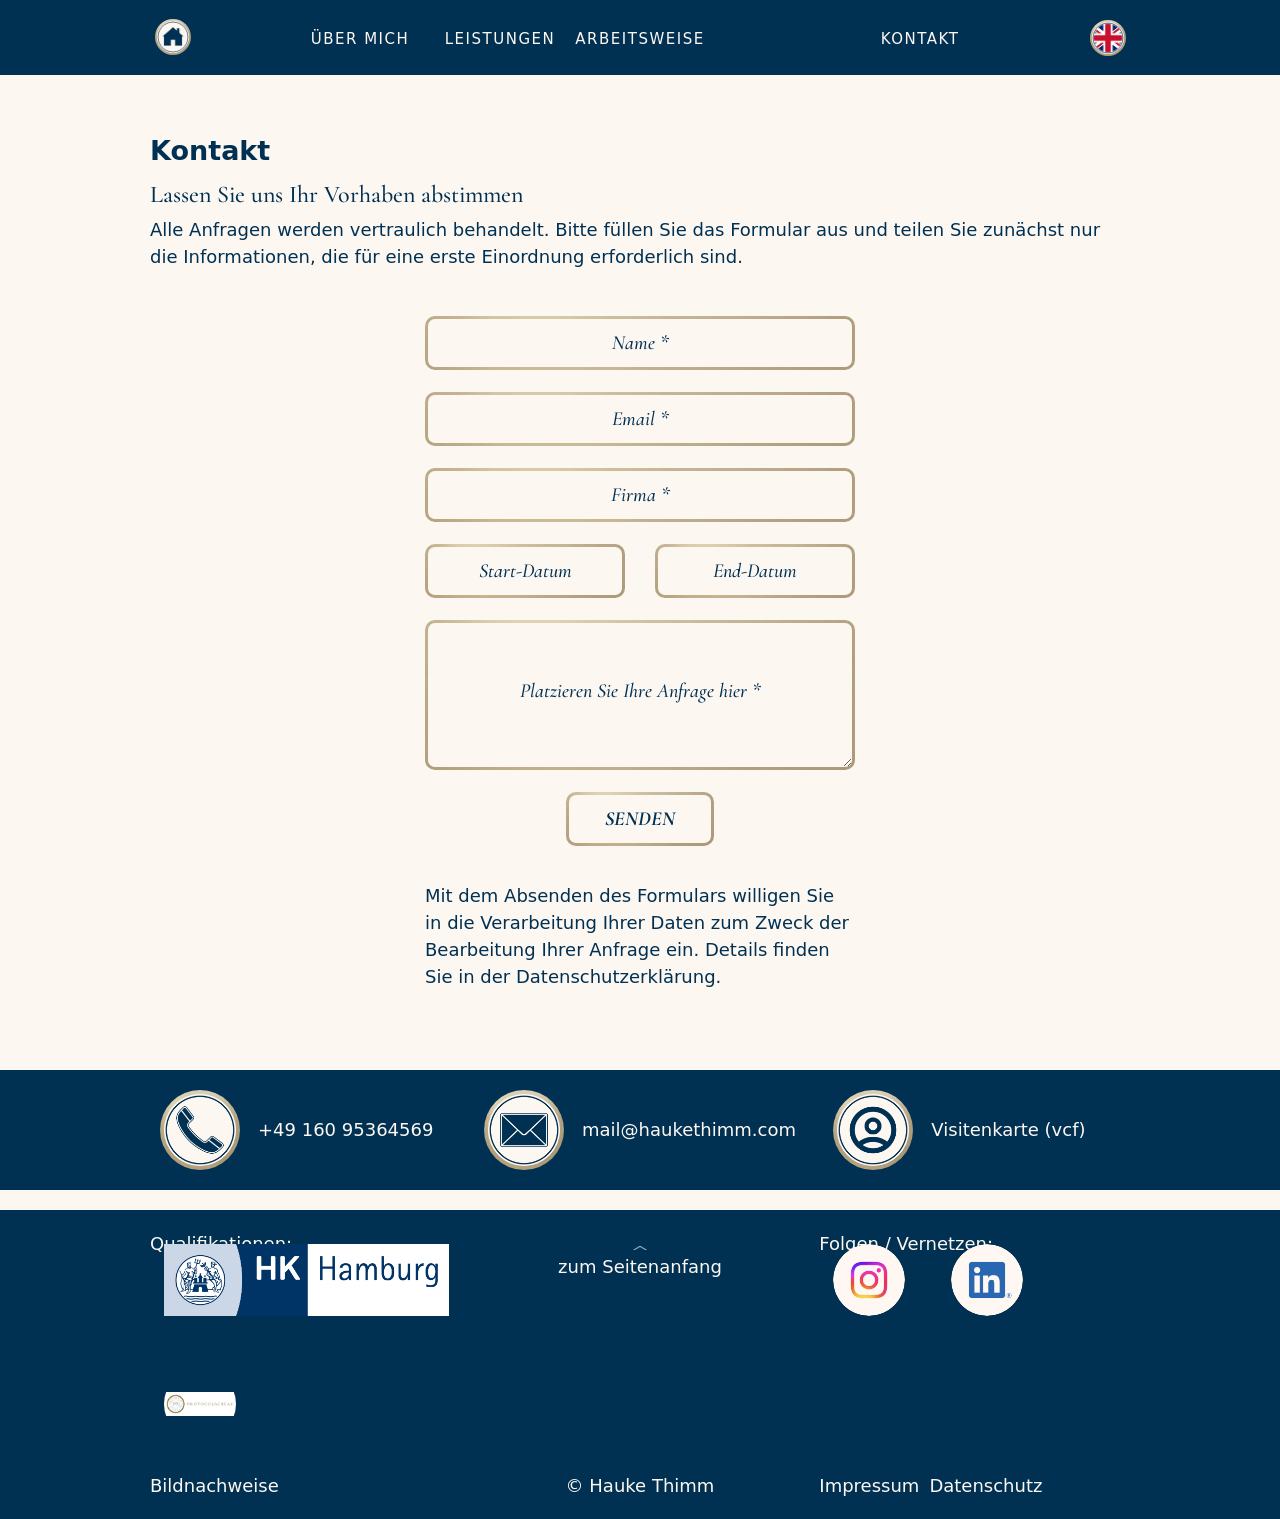
==== commit a5952f30: "Texte optimiert" ====
--- a/contact/index.html
+++ b/contact/index.html
@@ -1,3 +1,9 @@
+<!-- =========================
+     HTML (Kontakt) — TEXT POLISH (Protocol/Executive Tone)
+     Changes:
+     - Intro text more confidentiality-first and appropriate
+     - Added privacy reference text (no checkbox introduced, as backend not shown)
+========================= -->
 <!DOCTYPE html>
 <html lang="de">
 
@@ -114,7 +120,6 @@
                     <a class="nav-mobile-link" href="/#about" data-en="ABOUT ME" data-de="ÜBER MICH">ABOUT ME</a>
                     <a class="nav-mobile-link" href="/#services" data-en="SERVICES" data-de="LEISTUNGEN">SERVICES</a>
                     <a class="nav-mobile-link" href="/#approach" data-en="APPROACH" data-de="ARBEITSWEISE">APPROACH</a>
-                    <!-- <a class="nav-mobile-link" href="/#credentials" data-en="EXPERTISE" data-de="EXPERTISE">EXPERTISE</a> -->
                     <a class="nav-mobile-link" href="/contact/" data-en="CONTACT" data-de="KONTAKT">CONTACT</a>
                 </div>
             </nav>
@@ -126,14 +131,16 @@
                 <section class="section contact-form-page anchor" id="contact-form-page">
                     <h1 class="about-label" data-en="Contact" data-de="Kontakt">Kontakt</h1>
 
-                    <div class="subline" data-en="Let us discuss your project" data-de="Lassen Sie uns Ihr Projekt besprechen">
-                        Lassen Sie uns Ihr Projekt besprechen
-                    </div>
-
-                    <p class="body-text contact-form-intro"
-                       data-en="All enquiries are handled discreetly. Please complete the contact form below."
-                       data-de="Alle Anfragen werden diskret behandelt. Bitte füllen Sie das folgende Kontaktformular aus.">
-                        Alle Anfragen werden diskret behandelt. Bitte füllen Sie das folgende Kontaktformular aus.
+                    <div class="subline" data-en="Let’s align on your engagement" data-de="Lassen Sie uns Ihr Vorhaben abstimmen">
+                        Lassen Sie uns Ihr Vorhaben abstimmen
+                    </div>
+
+                    <p
+                        class="body-text contact-form-intro"
+                        data-en="All enquiries are handled confidentially. Please complete the form below and share only the information necessary for an initial assessment."
+                        data-de="Alle Anfragen werden vertraulich behandelt. Bitte füllen Sie das Formular aus und teilen Sie zunächst nur die Informationen, die für eine erste Einordnung erforderlich sind."
+                    >
+                        Alle Anfragen werden vertraulich behandelt. Bitte füllen Sie das Formular aus und teilen Sie zunächst nur die Informationen, die für eine erste Einordnung erforderlich sind.
                     </p>
 
                     <form class="contact-form contact-form--standalone"
@@ -240,6 +247,16 @@
                                 data-de="SENDEN">
                             SENDEN
                         </button>
+
+                        <p
+                            class="body-text"
+                            data-en="By submitting the form, you consent to the processing of your data for the purpose of handling your enquiry. For details, see the Privacy Policy."
+                            data-de="Mit dem Absenden des Formulars willigen Sie in die Verarbeitung Ihrer Daten zum Zweck der Bearbeitung Ihrer Anfrage ein. Details finden Sie in der Datenschutzerklärung."
+                            style="margin-top: 14px;"
+                        >
+                            Mit dem Absenden des Formulars willigen Sie in die Verarbeitung Ihrer Daten zum Zweck der Bearbeitung Ihrer Anfrage ein. Details finden Sie in der Datenschutzerklärung.
+                            <a href="/privacy/" target="_blank" rel="noopener noreferrer" data-en="Privacy Policy" data-de="Datenschutzerklärung">Datenschutzerklärung</a>.
+                        </p>
                     </form>
                 </section>
             </main>
--- a/assets/css/styles.css
+++ b/assets/css/styles.css
@@ -138,6 +138,8 @@
     --p-gap: 14px;
     --block-gap: 40px;
 
+    --goldframe-img: url("../img/highlights_gold.png");
+
     --frame-w-sm: 2px;
     --frame-w-md: 4px;
     --frame-w-lg: 6px;
@@ -146,7 +148,12 @@
     --frame-r-md: 4px;
     --frame-r-lg: 6px;
 
-    --goldframe-img: url("../img/highlights_gold.png");
+    --service-frame-radius-outer: 15%;
+    --service-frame-radius-inner: 12%;
+    --feedback-frame-radius-outer: 15%;
+    --feedback-frame-radius-inner: 12%;
+    --cta-frame-radius-outer: 15%;
+    --cta-frame-radius-inner: 12%;
 
     --nav-home-h: 36px;
     --nav-home-fit: contain;
@@ -731,7 +738,7 @@
 
 .service-item {
     border: var(--frame-w-md) solid transparent;
-    border-radius: var(--frame-r-md);
+    border-radius: var(--service-frame-radius-outer);
     background:
         linear-gradient(var(--cream), var(--cream)) padding-box,
         var(--goldframe-img) border-box;
@@ -876,7 +883,7 @@
     align-items: center;
     text-align: center;
     border: var(--frame-w-lg) solid transparent;
-    border-radius: var(--frame-r-lg);
+    border-radius: var(--feedback-frame-radius-outer);
     background:
         linear-gradient(var(--cream), var(--cream)) padding-box,
         var(--goldframe-img) border-box;
@@ -948,7 +955,7 @@
     font-weight: var(--fw-head);
     line-height: 1;
     border: var(--frame-w-md) solid transparent;
-    border-radius: var(--frame-r-md);
+    border-radius: var(--cta-frame-radius-outer);
     background:
         linear-gradient(var(--blue), var(--blue)) padding-box,
         var(--goldframe-img) border-box;
@@ -1553,6 +1560,13 @@
         --contact-form-max-w: 75vw;
         --contact-form-min-w: 0px;
 
+        --service-frame-radius-outer-mobile: 15%;
+        --service-frame-radius-inner-mobile: 12%;
+        --feedback-frame-radius-outer-mobile: 15%;
+        --feedback-frame-radius-inner-mobile: 12%;
+        --cta-frame-radius-outer-mobile: 15%;
+        --cta-frame-radius-inner-mobile: 12%;
+
         --pre-footer-item-gap: 12px;
         --pre-footer-col-gap: 12px;
         --pre-footer-icon-h: 64px;
@@ -1585,6 +1599,18 @@
         --footer-mobile-b-gap: 18px;
         --footer-mobile-c-gap: 18px;
         --legal-links-gap: 15px;
+    }
+
+    .service-item {
+    border-radius: var(--service-frame-radius-outer-mobile);
+    }
+
+    .feedback-card {
+        border-radius: var(--feedback-frame-radius-outer-mobile);
+    }
+
+    .cta-btn {
+        border-radius: var(--cta-frame-radius-outer-mobile);
     }
 
     #credentials .feedback-card {
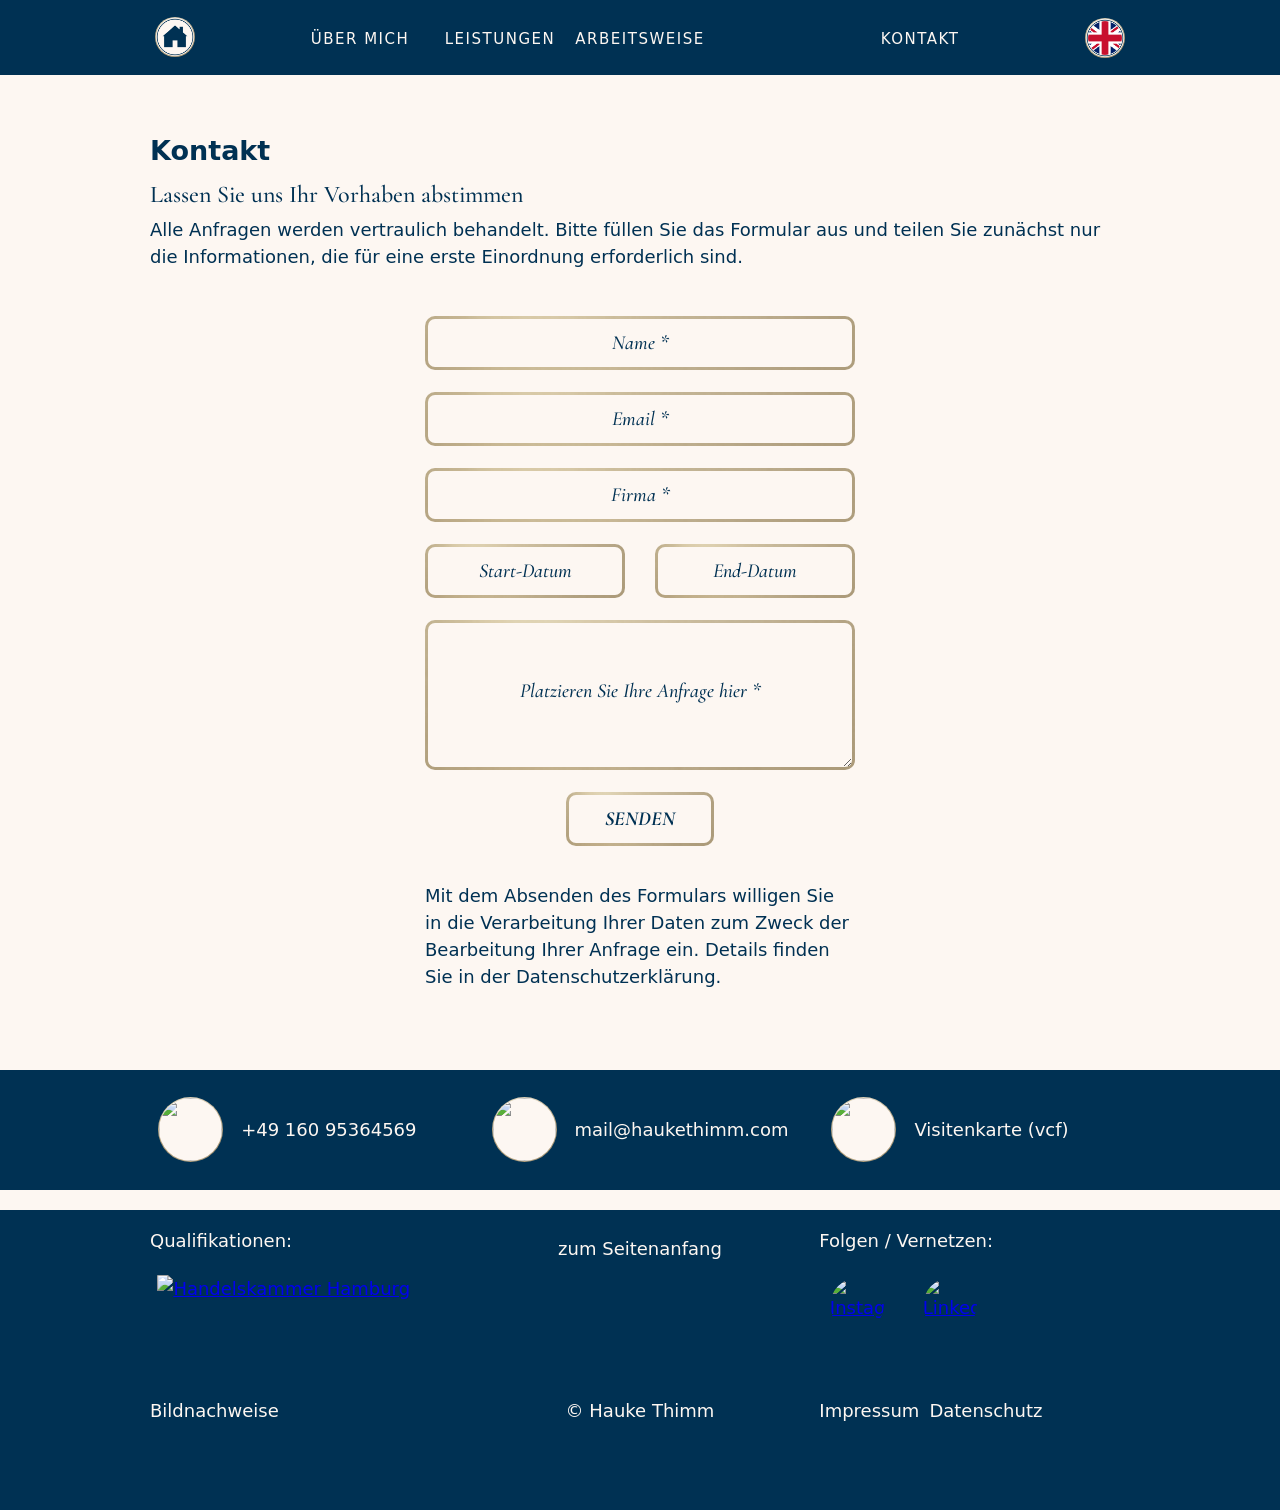
==== commit f897688b: "Details in Kontaktformular" ====
--- a/contact/index.html
+++ b/contact/index.html
@@ -267,8 +267,8 @@
                     <div class="grid-pre-footer-desktop_A grid-pre-footer-mobile_A pre-footer-col">
                         <div class="pre-footer-item">
                             <a class="pre-footer-link" href="tel:+4916095364569">
-                                <span class="gold-frame frame--md shape--round">
-                                    <img src="/assets/img/contact_phone_.png" alt="" aria-hidden="true" />
+                                <span class="gold-frame frame--sm shape--round">
+                                    <img src="assets/img/contact_phone_.png" alt="" aria-hidden="true" />
                                 </span>
                                 <span class="pre-footer-text">+49 160 95364569</span>
                             </a>
@@ -278,8 +278,8 @@
                     <div class="grid-pre-footer-desktop_B grid-pre-footer-mobile_B pre-footer-col">
                         <div class="pre-footer-item">
                             <a class="pre-footer-link" href="mailto:mail@haukethimm.com">
-                                <span class="gold-frame frame--md shape--round">
-                                    <img src="/assets/img/contact_email_.png" alt="" aria-hidden="true" />
+                                <span class="gold-frame frame--sm shape--round">
+                                    <img src="assets/img/contact_email_.png" alt="" aria-hidden="true" />
                                 </span>
                                 <span class="pre-footer-text">mail@haukethimm.com</span>
                             </a>
@@ -288,9 +288,9 @@
 
                     <div class="grid-pre-footer-desktop_C grid-pre-footer-mobile_C pre-footer-col">
                         <div class="pre-footer-item">
-                            <a class="pre-footer-link" href="/assets/files/hauke-thimm.vcf" download>
-                                <span class="gold-frame frame--md shape--round">
-                                    <img src="/assets/img/contact_contactcard_.png" alt="" aria-hidden="true" />
+                            <a class="pre-footer-link" href="assets/files/hauke-thimm.vcf" download>
+                                <span class="gold-frame frame--sm shape--round">
+                                    <img src="assets/img/contact_contactcard_.png" alt="" aria-hidden="true" />
                                 </span>
                                 <span class="pre-footer-text" data-en="Business card (vcf)" data-de="Visitenkarte (vcf)">Visitenkarte (vcf)</span>
                             </a>
@@ -302,19 +302,53 @@
             <!-- ==== FOOTER ==== -->
             <footer class="footer anchor" id="footer">
                 <div class="footer-inner">
-                    <div class="grid-footer-desktop_A1 grid-footer-mobile_B">
+                    <div class="grid-footer-desktop_A1 grid-footer-mobile_B footer-qualifications-block">
                         <p class="qualifications-label" data-en="Qualifications:" data-de="Qualifikationen:">Qualifikationen:</p>
-                    </div>
-
-                    <div class="grid-footer-desktop_B1 grid-footer-mobile_A">
+
+                        <div class="qualifications-logos">
+                            <a href="https://www.handelskammer-hamburg.de/" target="_blank" rel="noopener noreferrer" aria-label="Handelskammer Hamburg">
+                                <span class="gold-frame frame--md shape--rect">
+                                    <picture>
+                                        <source media="(max-width: 768px)" srcset="assets/img/hkhamburg.png" />
+                                        <img src="assets/img/hkhamburg.jpg" alt="Handelskammer Hamburg" />
+                                    </picture>
+                                </span>
+                            </a>
+
+                            <a href="https://protocolbureau.com/" target="_blank" rel="noopener noreferrer" aria-label="Protocolbureau">
+                                <span class="gold-frame frame--md shape--rect">
+                                    <picture>
+                                        <source media="(max-width: 768px)" srcset="assets/img/protocolbureau.png" />
+                                        <img src="assets/img/protocolbureau.jpg" alt="Protocolbureau" />
+                                    </picture>
+                                </span>
+                            </a>
+                        </div>
+                    </div>
+
+                    <div class="grid-footer-desktop_B1 grid-footer-mobile_A footer-backtop-block">
                         <a class="backtop" href="#top" aria-label="Back to top">
-                            <img class="chevron-img" src="/assets/img/chevron.png" alt="" />
+                            <img class="chevron-img" src="assets/img/chevron.png" alt="" />
                             <span class="backtop-text" data-en="Back to top" data-de="zum Seitenanfang">zum Seitenanfang</span>
                         </a>
                     </div>
 
-                    <div class="grid-footer-desktop_C1 grid-footer-mobile_C">
+                    <div class="grid-footer-desktop_C1 grid-footer-mobile_C footer-follow-block">
                         <p class="follow-label" data-en="Follow / Connect:" data-de="Folgen / Vernetzen:">Folgen / Vernetzen:</p>
+
+                        <div class="follow-icons">
+                            <a href="https://www.instagram.com/haukethimm?igsh=bXVkc3o4MW1mcnVk&utm_source=qr" target="_blank" rel="noopener noreferrer" aria-label="Instagram">
+                                <span class="gold-frame frame--md shape--round">
+                                    <img src="assets/img/instagram.png" alt="Instagram" />
+                                </span>
+                            </a>
+
+                            <a href="https://www.linkedin.com/" target="_blank" rel="noopener noreferrer" aria-label="LinkedIn">
+                                <span class="gold-frame frame--md shape--round">
+                                    <img src="assets/img/linkedin.png" alt="LinkedIn" />
+                                </span>
+                            </a>
+                        </div>
                     </div>
 
                     <div class="grid-footer-desktop_A2 grid-footer-mobile_D">
@@ -331,44 +365,6 @@
                             <a class="legal-link" href="/privacy/" target="_blank" rel="noopener noreferrer" data-en="Privacy" data-de="Datenschutz">Datenschutz</a>
                         </div>
                     </div>
-
-                    <div class="grid-footer-desktop_A1 grid-footer-mobile_B footer-qualifications-content">
-                        <div class="qualifications-logos">
-                            <a href="https://www.handelskammer-hamburg.de/" target="_blank" rel="noopener noreferrer" aria-label="Handelskammer Hamburg">
-                                <span class="gold-frame frame--md shape--rect">
-                                    <picture>
-                                        <source media="(max-width: 768px)" srcset="/assets/img/hkhamburg.png" />
-                                        <img src="/assets/img/hkhamburg.jpg" alt="Handelskammer Hamburg" />
-                                    </picture>
-                                </span>
-                            </a>
-
-                            <a href="https://protocolbureau.com/" target="_blank" rel="noopener noreferrer" aria-label="Protocolbureau">
-                                <span class="gold-frame frame--md shape--round">
-                                    <picture>
-                                        <source media="(max-width: 768px)" srcset="/assets/img/protocolbureau.png" />
-                                        <img src="/assets/img/protocolbureau.jpg" alt="Protocolbureau" />
-                                    </picture>
-                                </span>
-                            </a>
-                        </div>
-                    </div>
-
-                    <div class="grid-footer-desktop_C1 grid-footer-mobile_C footer-follow-content">
-                        <div class="follow-icons">
-                            <a href="https://www.instagram.com/haukethimm?igsh=bXVkc3o4MW1mcnVk&utm_source=qr" target="_blank" rel="noopener noreferrer" aria-label="Instagram">
-                                <span class="gold-frame frame--md shape--round">
-                                    <img src="/assets/img/instagram.png" alt="Instagram" />
-                                </span>
-                            </a>
-
-                            <a href="https://www.linkedin.com/" target="_blank" rel="noopener noreferrer" aria-label="LinkedIn">
-                                <span class="gold-frame frame--md shape--round">
-                                    <img src="/assets/img/linkedin.png" alt="LinkedIn" />
-                                </span>
-                            </a>
-                        </div>
-                    </div>
                 </div>
             </footer>
         </div>
--- a/assets/css/styles.css
+++ b/assets/css/styles.css
@@ -98,182 +98,184 @@
 
 /* ==== ROOT TOKENS (DESKTOP STANDARD) ==== */
 :root {
-    --cream: #fdf7f2;
-    --blue: #003153;
-
-    --font-head: "Cormorant Garamond", serif;
-    --font-body: "Source Sans 3", system-ui, -apple-system, "Segoe UI", Arial, sans-serif;
-
-    --fs-head: 30px;
-    --fs-sub: 24px;
-    --fs-body: 18px;
-    --fs-hero-name: 42px;
-    --fs-nav-link: 15px;
-    --fs-backtop: 18px;
-
-    --fw-head: 700;
-    --fw-sub: 500;
-    --fw-body: 300;
-    --fw-nav-link: 500;
-    --fw-backtop: 300;
-    --fw-backtop-hover: 700;
-    --fw-approach-num: 500;
-
-    --lh-head: 1.25;
-    --lh-sub: 1.25;
-    --lh-body: 1.5;
-
-    --top-offset: 0px;
-    --banner-h: 75px;
-    --page-top-gap: 40px;
-    --side-pad: 150px;
-    --max-width: 1400px;
-
-    --section-pad-y: 60px;
-    --hero-offset: 25px;
-    --hero-pad-bottom: 30px;
-
-    --h-gap-bottom: 14px;
-    --sub-gap-bottom: 12px;
-    --p-gap: 14px;
-    --block-gap: 40px;
-
-    --goldframe-img: url("../img/highlights_gold.png");
-
-    --frame-w-sm: 2px;
-    --frame-w-md: 4px;
-    --frame-w-lg: 6px;
-
-    --frame-r-sm: 2px;
-    --frame-r-md: 4px;
-    --frame-r-lg: 6px;
-
-    --service-frame-radius-outer: 15%;
-    --service-frame-radius-inner: 12%;
-    --feedback-frame-radius-outer: 15%;
-    --feedback-frame-radius-inner: 12%;
-    --cta-frame-radius-outer: 15%;
-    --cta-frame-radius-inner: 12%;
-
-    --nav-home-h: 36px;
-    --nav-home-fit: contain;
-    --nav-menu-btn-h: 32px;
-    --lang-btn-h: 36px;
-    --nav-icon-touch-scale: 1.25;
-    --nav-letter-spacing: 0.1em;
-    --nav-text-transform: uppercase;
-    --nav-menu-panel-top: 75px;
-    --nav-menu-panel-pad-x: 24px;
-    --nav-menu-panel-pad-y: 18px;
-    --nav-menu-panel-gap: 14px;
-
-    --service-pad: 18px;
-    --services-gap: 18px;
-    --service-grid-col-1: 30px;
-    --service-grid-col-3: 22px;
-    --service-col-gap: 12px;
-    --service-bullet-h: 22px;
-    --service-arrow-h: 18px;
-    --service-body-pad-top: 14px;
-    --service-max-h: 600px;
-
-    --approach-item-gap: 14px;
-    --approach-num-left: 14px;
-    --approach-num-top: 0px;
-    --approach-text-indent: 46px;
-
-    --carousel-fade: 40px;
-    --carousel-arrow-h: 40px;
-    --carousel-gap: 28px;
-    --carousel-card-w: 400px;
-    --carousel-card-h: 300px;
-    --carousel-card-pad: 26px;
-    --carousel-sign-gap-top: 22px;
-    --carousel-shell-top: 18px;
-
-    --cta-gap: 14px;
-    --cta-pad-y: 0.45em;
-    --cta-pad-x: 0.9em;
-
-    --contact-form-max-w: 25vw;
-    --contact-form-min-w: 320px;
-    --contact-form-gap: 14px;
-    --contact-form-field-pad-y: 12px;
-    --contact-form-field-pad-x: 14px;
-    --contact-form-radius: var(--frame-r-md);
-    --contact-form-submit-pad-y: 0.45em;
-    --contact-form-submit-pad-x: 0.9em;
-
-    --pre-footer-min-h: 120px;
-    --pre-footer-pad-y: 0px;
-    --pre-footer-col-gap: 30px;
-    --pre-footer-item-gap: 18px;
-    --pre-footer-margin-bottom: 20px;
-    --pre-footer-icon-h: 80px;
-    --pre-footer-icon-fit: contain;
-    --pre-footer-icon-pos-x: 50%;
-    --pre-footer-icon-pos-y: 50%;
-    --pre-footer-icon-radius: 50%;
-    --pre-footer-touch-scale: 1.25;
-    --pre-footer-text-font: var(--font-body);
-    --pre-footer-text-size: var(--fs-body);
-    --pre-footer-text-weight: var(--fw-body);
-    --pre-footer-text-lh: var(--lh-body);
-    --pre-footer-text-nowrap: nowrap;
-
-    --footer-min-h: 300px;
-    --footer-pad-top: 20px;
-    --footer-pad-bottom: 20px;
-    --footer-row-gap: 18px;
-    --footer-col-gap: 24px;
-    --footer-row2-baseline-pad: 0px;
-
-    --footer-label-font: var(--font-body);
-    --footer-label-size: var(--fs-body);
-    --footer-label-weight: var(--fw-sub);
-    --footer-label-lh: var(--lh-body);
-    --footer-label-gap-bottom: 12px;
-
-    --qual-logo-rect-h: 80px;
-    --qual-logo-round-h: 80px;
-    --qual-logo-gap: 24px;
-    --qual-logo-rect-radius: 4px;
-    --qual-logo-round-radius: 50%;
-    --qual-logo-rect-fit: contain;
-    --qual-logo-round-fit: contain;
-    --qual-logo-rect-pos-x: 50%;
-    --qual-logo-rect-pos-y: 50%;
-    --qual-logo-round-pos-x: 50%;
-    --qual-logo-round-pos-y: 50%;
-    --qual-logo-pad: 0px;
-    --qual-logo-touch-scale: 1.25;
-
-    --follow-icon-h: 80px;
-    --follow-icon-gap: 18px;
-    --follow-icon-radius: 50%;
-    --follow-icon-fit: contain;
-    --follow-icon-pos-x: 50%;
-    --follow-icon-pos-y: 50%;
-    --follow-icon-pad: 0px;
-    --follow-icon-touch-scale: 1.25;
-
-    --backtop-icon-h: 4px;
-    --backtop-gap: 3px;
-
-    --legal-font: var(--font-body);
-    --legal-size: var(--fs-body);
-    --legal-weight: var(--fw-body);
-    --legal-lh: var(--lh-body);
-    --legal-links-gap: 10px;
-    --legal-wrap: nowrap;
-
-    --anchor-offset: 20px;
-
-    --footer-mobile-row-pad-top: 10px;
-    --footer-mobile-row-pad-bottom: 0px;
-    --footer-mobile-row-pad-bottom-f: 22px;
-    --footer-mobile-b-gap: 18px;
-    --footer-mobile-c-gap: 18px;
+    --cream: #fdf7f2; /* helle Grundfarbe für Hintergründe und Innenflächen */
+    --blue: #003153; /* Hauptfarbe für Navigation, Footer, Texte und CTA-Flächen */
+
+    --font-head: "Cormorant Garamond", serif; /* Schriftfamilie für Headlines und Subheads */
+    --font-body: "Source Sans 3", system-ui, -apple-system, "Segoe UI", Arial, sans-serif; /* Schriftfamilie für Fließtext */
+
+    --fs-head: 30px; /* Schriftgröße Headlines */
+    --fs-sub: 24px; /* Schriftgröße Subline / Service-Titel */
+    --fs-body: 18px; /* Schriftgröße Fließtext */
+    --fs-hero-name: 42px; /* Schriftgröße Name im Hero */
+    --fs-nav-link: 15px; /* Schriftgröße Desktop-Navigation */
+    --fs-backtop: 18px; /* Schriftgröße "zum Seitenanfang" */
+
+    --fw-head: 700; /* Schriftgewicht Headlines */
+    --fw-sub: 500; /* Schriftgewicht Subheads */
+    --fw-body: 300; /* Schriftgewicht Fließtext */
+    --fw-nav-link: 500; /* Schriftgewicht Navigationslinks */
+    --fw-backtop: 300; /* Schriftgewicht Back-to-top */
+    --fw-backtop-hover: 500; /* Schriftgewicht Back-to-top Hover */
+    --fw-approach-num: 500; /* Schriftgewicht Nummern in Arbeitsweise */
+
+    --lh-head: 1.25; /* Zeilenhöhe Headlines */
+    --lh-sub: 1.25; /* Zeilenhöhe Subheads */
+    --lh-body: 1.5; /* Zeilenhöhe Fließtext */
+
+    --top-offset: 0px; /* oberer globaler Offset */
+    --banner-h: 75px; /* Höhe des fixen Nav-Banners */
+    --page-top-gap: 40px; /* allgemeiner Seitenabstand oben */
+    --side-pad: 150px; /* horizontaler Innenabstand der Content-Bereiche */
+    --max-width: 1400px; /* maximale Inhaltsbreite */
+
+    --section-pad-y: 60px; /* vertikales Padding pro Section */
+    --hero-offset: 25px; /* Abstand zwischen Headerbild und Hero */
+    --hero-pad-bottom: 30px; /* Abstand unter dem Hero */
+
+    --h-gap-bottom: 14px; /* Abstand unter Headlines */
+    --sub-gap-bottom: 12px; /* Abstand unter Subheads */
+    --p-gap: 14px; /* Abstand zwischen Absätzen */
+    --block-gap: 40px; /* Abstand zwischen größeren Inhaltsblöcken */
+
+    --goldframe-img: url("../img/highlights_gold.png"); /* Bilddatei für Goldtextur */
+
+    --gold-border-width-sm: 1px; /* dünne Goldrahmenstärke */
+    --gold-border-width-md: 3px; /* mittlere Goldrahmenstärke */
+    --gold-border-width-lg: 5px; /* starke Goldrahmenstärke */
+
+    --frame-w-sm: var(--gold-border-width-sm); /* Alias für dünnen Rahmen */
+    --frame-w-md: var(--gold-border-width-md); /* Alias für mittleren Rahmen */
+    --frame-w-lg: var(--gold-border-width-lg); /* Alias für starken Rahmen */
+
+    --frame-r-sm: 1px; /* kleiner Standardradius */
+    --frame-r-md: 3px; /* mittlerer Standardradius */
+    --frame-r-lg: 5px; /* größerer Standardradius */
+
+    --service-frame-radius-outer: 15px; /* Außenradius der Service-Rahmen */
+    --feedback-frame-radius-outer: 15px; /* Außenradius der Feedback-/Empfehlungs-Karten */
+    --cta-frame-radius-outer: 15px; /* Außenradius der CTA-Buttons */
+
+    --nav-home-h: 40px; /* Höhe des Home-Icons im Nav */
+    --nav-home-fit: contain; /* Objektverhalten Home-Icon */
+    --nav-menu-btn-h: 40px; /* Höhe des Menü-Icons */
+    --lang-btn-h: 40px; /* Höhe des Sprachbuttons */
+    --nav-icon-touch-scale: 1.25; /* Vergrößerungsfaktor für Touchfläche der Nav-Icons */
+    --nav-letter-spacing: 0.1em; /* Laufweite der Navigationsschrift */
+    --nav-text-transform: uppercase; /* Großschreibung der Nav-Links */
+    --nav-menu-panel-top: 75px; /* obere Position des mobilen Menüs */
+    --nav-menu-panel-pad-x: 24px; /* horizontales Padding des mobilen Menüpanels */
+    --nav-menu-panel-pad-y: 18px; /* vertikales Padding des mobilen Menüpanels */
+    --nav-menu-panel-gap: 14px; /* Abstand zwischen den mobilen Menülinks */
+
+    --service-pad: 18px; /* Innenpadding Service-Box */
+    --services-gap: 18px; /* Abstand zwischen Service-Boxen */
+    --service-grid-col-1: 30px; /* Breite Bullet-Spalte in Services */
+    --service-grid-col-3: 22px; /* Breite Pfeil-Spalte in Services */
+    --service-col-gap: 12px; /* Abstand zwischen Service-Spalten */
+    --service-bullet-h: 22px; /* Höhe des Service-Bullets */
+    --service-arrow-h: 18px; /* Höhe des Service-Pfeils */
+    --service-body-pad-top: 14px; /* Abstand zwischen Service-Kopf und Inhalt */
+    --service-max-h: 600px; /* Maximalhöhe des geöffneten Service-Inhalts */
+
+    --approach-item-gap: 14px; /* Abstand zwischen Punkten in Arbeitsweise */
+    --approach-num-left: 14px; /* linke Position der Nummer */
+    --approach-num-top: 0px; /* obere Position der Nummer */
+    --approach-text-indent: 46px; /* Einzug des Arbeitsweise-Texts */
+
+    --carousel-fade: 40px; /* seitlicher Fade im Carousel */
+    --carousel-arrow-h: 40px; /* Höhe der Carousel-Pfeile */
+    --carousel-gap: 28px; /* Abstand zwischen Carousel-Karten */
+    --carousel-card-w: 400px; /* Breite der Feedback-Karte */
+    --carousel-card-h: 300px; /* Höhe der Feedback-Karte */
+    --carousel-card-pad: 26px; /* Innenpadding der Feedback-Karte */
+    --carousel-sign-gap-top: 22px; /* Abstand zur Signatur */
+    --carousel-shell-top: 18px; /* Abstand über dem Carousel */
+
+    --cta-gap: 14px; /* Abstand innerhalb CTA-Bereich */
+    --cta-pad-y: 0.45em; /* vertikales Padding CTA */
+    --cta-pad-x: 0.9em; /* horizontales Padding CTA */
+
+    --contact-form-max-w: 25vw; /* maximale Breite Kontaktformular */
+    --contact-form-min-w: 320px; /* minimale Breite Kontaktformular */
+    --contact-form-gap: 14px; /* Abstand zwischen Formularfeldern */
+    --contact-form-field-pad-y: 12px; /* vertikales Padding Formularfeld */
+    --contact-form-field-pad-x: 14px; /* horizontales Padding Formularfeld */
+    --contact-form-radius: var(--frame-r-md); /* Radius Standardformular */
+    --contact-form-submit-pad-y: 0.45em; /* vertikales Padding Formularbutton */
+    --contact-form-submit-pad-x: 0.9em; /* horizontales Padding Formularbutton */
+
+    --pre-footer-min-h: 120px; /* Mindesthöhe des Pre-Footers */
+    --pre-footer-pad-y: 0px; /* vertikales Padding Pre-Footer */
+    --pre-footer-col-gap: 30px; /* Spaltenabstand Pre-Footer */
+    --pre-footer-item-gap: 18px; /* Abstand Icon zu Text im Pre-Footer */
+    --pre-footer-margin-bottom: 20px; /* Abstand zwischen Pre-Footer und Footer */
+    --pre-footer-icon-h: 65px; /* Höhe der Pre-Footer-Icons */
+    --pre-footer-icon-fit: contain; /* Objektverhalten Pre-Footer-Icons */
+    --pre-footer-icon-pos-x: 50%; /* horizontale Position Pre-Footer-Icon */
+    --pre-footer-icon-pos-y: 50%; /* vertikale Position Pre-Footer-Icon */
+    --pre-footer-icon-radius: 50%; /* Radius Pre-Footer-Icon */
+    --pre-footer-touch-scale: 1.25; /* Touchfläche Pre-Footer */
+    --pre-footer-text-font: var(--font-body); /* Schriftfamilie Pre-Footer-Text */
+    --pre-footer-text-size: var(--fs-body); /* Schriftgröße Pre-Footer-Text */
+    --pre-footer-text-weight: var(--fw-body); /* Schriftgewicht Pre-Footer-Text */
+    --pre-footer-text-lh: var(--lh-body); /* Zeilenhöhe Pre-Footer-Text */
+    --pre-footer-text-nowrap: nowrap; /* Umbruchverhalten Pre-Footer-Text */
+
+    --footer-min-h: 300px; /* Mindesthöhe Footer */
+    --footer-pad-top: 10px; /* oberes Padding Footer */
+    --footer-pad-bottom: 10px; /* unteres Padding Footer */
+    --footer-row-gap: 18px; /* Abstand zwischen Footer-Zeilen */
+    --footer-col-gap: 24px; /* Abstand zwischen Footer-Spalten */
+    --footer-row2-baseline-pad: 0px; /* Feinkorrektur zweite Footer-Zeile */
+    --footer-topline-offset: 0px; /* zusätzlicher Oberkanten-Offset für die erste Footer-Zeile */
+
+    --footer-label-font: var(--font-body); /* Schriftfamilie Footer-Labels */
+    --footer-label-size: var(--fs-body); /* Schriftgröße Footer-Labels */
+    --footer-label-weight: var(--fw-sub); /* Schriftgewicht Footer-Labels */
+    --footer-label-lh: var(--lh-body); /* Zeilenhöhe Footer-Labels */
+    --footer-label-gap-bottom: 12px; /* historischer Abstandswert unter Labels */
+
+    --qual-logo-rect-h: 35px; /* Höhe rechteckiges Qualifications-Logo */
+    --qual-logo-round-h: 35px; /* Höhe rundes Qualifications-Logo */
+    --qual-logo-gap: 24px; /* Abstand zwischen Qualifications-Logos */
+    --qual-logo-rect-radius: 4px; /* Radius rechteckiges Qualifications-Logo */
+    --qual-logo-round-radius: 50%; /* Radius rundes Qualifications-Logo */
+    --qual-logo-rect-fit: contain; /* Objektverhalten rechteckiges Qualifications-Logo */
+    --qual-logo-round-fit: contain; /* Objektverhalten rundes Qualifications-Logo */
+    --qual-logo-rect-pos-x: 50%; /* horizontale Bildposition rechteckiges Qualifications-Logo */
+    --qual-logo-rect-pos-y: 50%; /* vertikale Bildposition rechteckiges Qualifications-Logo */
+    --qual-logo-round-pos-x: 50%; /* horizontale Bildposition rundes Qualifications-Logo */
+    --qual-logo-round-pos-y: 50%; /* vertikale Bildposition rundes Qualifications-Logo */
+    --qual-logo-pad: 0px; /* Innenpadding Qualifications-Logo */
+    --qual-logo-touch-scale: 1.25; /* Touchfläche Qualifications-Logo */
+
+    --follow-icon-h: 60px; /* Höhe der Follow-Icons */
+    --follow-icon-gap: 18px; /* Abstand zwischen Follow-Icons */
+    --follow-icon-radius: 50%; /* Radius der Follow-Icons */
+    --follow-icon-fit: contain; /* Objektverhalten Follow-Icons */
+    --follow-icon-pos-x: 50%; /* horizontale Bildposition Follow-Icon */
+    --follow-icon-pos-y: 50%; /* vertikale Bildposition Follow-Icon */
+    --follow-icon-pad: 0px; /* Innenpadding Follow-Icon */
+    --follow-icon-touch-scale: 1.25; /* Touchfläche Follow-Icon */
+
+    --backtop-icon-h: 4px; /* Höhe des Chevron im Back-to-top-Link */
+    --backtop-gap: 3px; /* Abstand zwischen Chevron und Text "zum Seitenanfang" */
+
+    --legal-font: var(--font-body); /* Schriftfamilie Legal-Bereich */
+    --legal-size: var(--fs-body); /* Schriftgröße Legal-Bereich */
+    --legal-weight: var(--fw-body); /* Schriftgewicht Legal-Bereich */
+    --legal-lh: var(--lh-body); /* Zeilenhöhe Legal-Bereich */
+    --legal-links-gap: 10px; /* Abstand zwischen Impressum und Datenschutz */
+    --legal-wrap: nowrap; /* Umbruchverhalten Legal-Bereich */
+
+    --anchor-offset: 20px; /* Scroll-Offset für Anchor-Links */
+
+    --footer-mobile-row-pad-top: 10px; /* oberes Padding mobile Footer-Zeilen */
+    --footer-mobile-row-pad-bottom: 0px; /* unteres Padding mobile Footer-Zeilen */
+    --footer-mobile-row-pad-bottom-f: 22px; /* unteres Padding letzte mobile Footer-Zeile */
+    --footer-mobile-b-gap: 18px; /* Abstand im mobilen Qualifications-Block */
+    --footer-mobile-c-gap: 18px; /* Abstand im mobilen Follow-Block */
 }
 
 /* ==== ALLGEMEINE EINSTELLUNGEN ==== */
@@ -304,7 +306,7 @@
     display: inline-flex;
     align-items: center;
     justify-content: center;
-    border: var(--frame-w-md) solid transparent;
+    border: var(--gold-border-width-sm) solid transparent;
     border-radius: var(--frame-r-md);
     overflow: hidden;
     background:
@@ -737,7 +739,7 @@
 }
 
 .service-item {
-    border: var(--frame-w-md) solid transparent;
+    border: var(--gold-border-width-md) solid transparent;
     border-radius: var(--service-frame-radius-outer);
     background:
         linear-gradient(var(--cream), var(--cream)) padding-box,
@@ -882,7 +884,7 @@
     justify-content: center;
     align-items: center;
     text-align: center;
-    border: var(--frame-w-lg) solid transparent;
+    border: var(--gold-border-width-lg) solid transparent;
     border-radius: var(--feedback-frame-radius-outer);
     background:
         linear-gradient(var(--cream), var(--cream)) padding-box,
@@ -954,7 +956,7 @@
     font-size: var(--fs-head);
     font-weight: var(--fw-head);
     line-height: 1;
-    border: var(--frame-w-md) solid transparent;
+    border: var(--gold-border-width-md) solid transparent;
     border-radius: var(--cta-frame-radius-outer);
     background:
         linear-gradient(var(--blue), var(--blue)) padding-box,
@@ -1301,241 +1303,287 @@
 
 /* ==== FOOTER ==== */
 .footer {
-    background-color: var(--blue);
-    color: var(--cream);
-    min-height: var(--footer-min-h);
-    padding: var(--footer-pad-top) 0 var(--footer-pad-bottom);
-    font-family: var(--font-body);
-    font-size: var(--fs-body);
-    font-weight: var(--fw-body);
-    line-height: var(--lh-body);
+    background-color: var(--blue); /* Hintergrundfarbe Footer */
+    color: var(--cream); /* Textfarbe Footer */
+    min-height: var(--footer-min-h); /* Mindesthöhe Footer */
+    padding: var(--footer-pad-top) 0 var(--footer-pad-bottom); /* oberes und unteres Footer-Padding */
+    font-family: var(--font-body); /* Standardschrift Footer */
+    font-size: var(--fs-body); /* Standard-Schriftgröße Footer */
+    font-weight: var(--fw-body); /* Standard-Schriftgewicht Footer */
+    line-height: var(--lh-body); /* Standard-Zeilenhöhe Footer */
 }
 
 .footer-inner {
-    max-width: var(--max-width);
-    margin: 0 auto;
-    padding: 0 var(--side-pad);
-    display: grid;
-    grid-template-columns: repeat(3, minmax(0, 1fr));
+    max-width: var(--max-width); /* maximale Breite Footer-Inhalt */
+    margin: 0 auto; /* zentriert den Footer-Inhalt */
+    padding: 0 var(--side-pad); /* horizontaler Innenabstand */
+    display: grid; /* Grid-Layout */
+    grid-template-columns: repeat(3, minmax(0, 1fr)); /* 3 gleich breite Spalten */
     grid-template-areas:
         "A1 B1 C1"
-        "A2 B2 C2";
-    column-gap: var(--footer-col-gap);
-    row-gap: var(--footer-row-gap);
-    align-items: start;
-    min-height: calc(var(--footer-min-h) - var(--footer-pad-top) - var(--footer-pad-bottom));
+        "A2 B2 C2"; /* 2 Zeilen, 3 Spalten */
+    column-gap: var(--footer-col-gap); /* Abstand zwischen Spalten */
+    row-gap: var(--footer-row-gap); /* Abstand zwischen Zeilen */
+    align-items: start; /* alle Grid-Items oben ausrichten */
+    align-content: start; /* Grid-Inhalt insgesamt oben halten */
+    min-height: calc(var(--footer-min-h) - var(--footer-pad-top) - var(--footer-pad-bottom)); /* nutzbare Mindesthöhe */
 }
 
 .grid-footer-desktop_A1 {
-    grid-area: A1;
-    justify-self: start;
-    align-self: start;
+    grid-area: A1; /* linke Zelle oben */
+    justify-self: start; /* linksbündig in der Zelle */
+    align-self: start; /* oben in der Zelle */
 }
 
 .grid-footer-desktop_B1 {
-    grid-area: B1;
-    justify-self: center;
-    align-self: start;
+    grid-area: B1; /* mittlere Zelle oben */
+    justify-self: center; /* zentriert in der Zelle */
+    align-self: start; /* oben in der Zelle */
 }
 
 .grid-footer-desktop_C1 {
-    grid-area: C1;
-    justify-self: start;
-    align-self: start;
+    grid-area: C1; /* rechte Zelle oben */
+    justify-self: start; /* linksbündig in der Zelle */
+    align-self: start; /* oben in der Zelle */
 }
 
 .grid-footer-desktop_A2 {
-    grid-area: A2;
-    justify-self: start;
+    grid-area: A2; /* linke Zelle unten */
+    justify-self: start; /* linksbündig */
+    align-self: end; /* unten in der Zelle */
 }
 
 .grid-footer-desktop_B2 {
-    grid-area: B2;
-    justify-self: center;
+    grid-area: B2; /* mittlere Zelle unten */
+    justify-self: center; /* zentriert */
+    align-self: end; /* unten in der Zelle */
 }
 
 .grid-footer-desktop_C2 {
-    grid-area: C2;
-    justify-self: start;
+    grid-area: C2; /* rechte Zelle unten */
+    justify-self: start; /* linksbündig */
+    align-self: end; /* unten in der Zelle */
 }
 
 .qualifications-label,
 .follow-label {
-    font-family: var(--footer-label-font);
-    font-size: var(--footer-label-size);
-    font-weight: var(--footer-label-weight);
-    line-height: var(--footer-label-lh);
-    margin: 0 0 var(--footer-label-gap-bottom) 0;
-    color: var(--cream);
+    font-family: var(--footer-label-font); /* Schriftfamilie der oberen Footer-Labels */
+    font-size: var(--footer-label-size); /* Schriftgröße der oberen Footer-Labels */
+    font-weight: var(--footer-label-weight); /* Schriftgewicht der oberen Footer-Labels */
+    line-height: var(--footer-label-lh); /* Zeilenhöhe der oberen Footer-Labels */
+    margin: 0; /* kein Außenabstand */
+    color: var(--cream); /* Textfarbe */
+}
+
+.qualifications-label,
+.follow-label,
+.backtop {
+    margin-top: 0; /* keine zusätzliche Verschiebung nach unten */
+}
+
+.footer-qualifications-block,
+.footer-follow-block,
+.footer-backtop-block {
+    align-self: start; /* obere Ausrichtung innerhalb der Grid-Zelle */
+    margin-top: 0; /* kein externer Abstand oben */
+    padding-top: var(--footer-topline-offset); /* globaler zusätzlicher Offset für die erste Footer-Zeile */
+}
+
+.footer-qualifications-block,
+.footer-follow-block {
+    display: flex; /* vertikale Stapelung von Label und Icons/Logos */
+    flex-direction: column; /* untereinander */
+    align-items: flex-start; /* linksbündig */
+    justify-content: flex-start; /* oben beginnen */
+    gap: 14px; /* Abstand zwischen Label und Logos/Icons */
+    min-width: 0; /* verhindert Überlaufen */
+    padding-top: calc(var(--footer-topline-offset) + var(--backtop-icon-h) + var(--backtop-gap)); /* richtet die Label-Höhe an der Textlinie von "zum Seitenanfang" aus */
+}
+
+.footer-backtop-block {
+    display: flex; /* Wrapper für Backtop-Link */
+    align-items: flex-start; /* oben ausrichten */
+    justify-content: center; /* horizontal zentrieren */
+    min-width: 0; /* verhindert Überlaufen */
+}
+
+.footer-qualifications-block .qualifications-label,
+.footer-follow-block .follow-label {
+    margin: 0; /* kein zusätzlicher Abstand */
+}
+
+.footer-qualifications-block .qualifications-logos,
+.footer-follow-block .follow-icons {
+    justify-content: flex-start; /* Logos/Icons linksbündig unter dem jeweiligen Label */
 }
 
 /* ==== FOOTER QUALIFICATIONS (DESKTOP) ==== */
 .qualifications-logos {
-    display: flex;
-    gap: var(--qual-logo-gap);
-    align-items: center;
-    flex-wrap: wrap;
+    display: flex; /* Logos nebeneinander */
+    gap: var(--qual-logo-gap); /* Abstand zwischen den Logos */
+    align-items: center; /* vertikal zentrieren */
+    flex-wrap: wrap; /* umbrechen bei Platzmangel */
 }
 
 .qualifications-logos a {
-    display: inline-flex;
-    align-items: center;
-    justify-content: center;
-    min-height: calc(var(--qual-logo-round-h) * var(--qual-logo-touch-scale));
-    padding: calc((var(--qual-logo-round-h) * var(--qual-logo-touch-scale) - var(--qual-logo-round-h)) / 2);
+    display: inline-flex; /* klickbarer Bereich als Inline-Flex */
+    align-items: center; /* vertikale Zentrierung */
+    justify-content: center; /* horizontale Zentrierung */
+    min-height: calc(var(--qual-logo-round-h) * var(--qual-logo-touch-scale)); /* Mindesthöhe inkl. Touchfläche */
+    padding: calc((var(--qual-logo-round-h) * var(--qual-logo-touch-scale) - var(--qual-logo-round-h)) / 2); /* zentrierter Touch-Puffer */
 }
 
 .qualifications-logos .gold-frame {
-    display: inline-flex;
-    align-items: center;
-    justify-content: center;
-    overflow: hidden;
+    display: inline-flex; /* Rahmen als Flexbox */
+    align-items: center; /* vertikale Zentrierung */
+    justify-content: center; /* horizontale Zentrierung */
+    overflow: hidden; /* Bild bleibt innerhalb der Form */
 }
 
 .qualifications-logos .gold-frame.shape--rect {
-    height: var(--qual-logo-rect-h);
-    width: auto;
-    border-radius: var(--qual-logo-rect-radius);
+    height: var(--qual-logo-rect-h); /* Höhe des rechteckigen Logos */
+    width: auto; /* Breite passt sich Bild an */
+    border-radius: var(--qual-logo-rect-radius); /* Radius rechteckiges Logo */
 }
 
 .qualifications-logos .gold-frame.shape--round {
-    width: var(--qual-logo-round-h);
-    height: var(--qual-logo-round-h);
-    flex: 0 0 var(--qual-logo-round-h);
-    aspect-ratio: 1 / 1;
-    border-radius: var(--qual-logo-round-radius);
+    width: var(--qual-logo-round-h); /* Breite des runden Logos */
+    height: var(--qual-logo-round-h); /* Höhe des runden Logos */
+    flex: 0 0 var(--qual-logo-round-h); /* feste Breite */
+    aspect-ratio: 1 / 1; /* quadratisch */
+    border-radius: var(--qual-logo-round-radius); /* Radius rundes Logo */
 }
 
 .qualifications-logos .gold-frame > img,
 .qualifications-logos .gold-frame > picture {
-    display: block;
-    height: 100%;
-    width: auto;
+    display: block; /* block-level für saubere Bilddarstellung */
+    height: 100%; /* volle Höhe des Rahmens */
+    width: auto; /* proportionale Breite */
 }
 
 .qualifications-logos .gold-frame > img,
 .qualifications-logos .gold-frame > picture > img {
-    display: block;
-    height: 100%;
-    width: auto;
-    max-width: none;
-    padding: var(--qual-logo-pad);
+    display: block; /* block-level */
+    height: 100%; /* volle Höhe */
+    width: auto; /* proportionale Breite */
+    max-width: none; /* keine Begrenzung */
+    padding: var(--qual-logo-pad); /* optionales Innenpadding */
 }
 
 .qualifications-logos .gold-frame.shape--rect > img,
 .qualifications-logos .gold-frame.shape--rect > picture > img {
-    object-fit: var(--qual-logo-rect-fit);
-    object-position: var(--qual-logo-rect-pos-x) var(--qual-logo-rect-pos-y);
+    object-fit: var(--qual-logo-rect-fit); /* Bildverhalten rechteckiges Logo */
+    object-position: var(--qual-logo-rect-pos-x) var(--qual-logo-rect-pos-y); /* Bildposition rechteckiges Logo */
 }
 
 .qualifications-logos .gold-frame.shape--round > img,
 .qualifications-logos .gold-frame.shape--round > picture > img {
-    width: 100%;
-    height: 100%;
-    object-fit: var(--qual-logo-round-fit);
-    object-position: var(--qual-logo-round-pos-x) var(--qual-logo-round-pos-y);
+    width: 100%; /* volle Breite im Kreis */
+    height: 100%; /* volle Höhe im Kreis */
+    object-fit: var(--qual-logo-round-fit); /* Bildverhalten rundes Logo */
+    object-position: var(--qual-logo-round-pos-x) var(--qual-logo-round-pos-y); /* Bildposition rundes Logo */
 }
 
 /* ==== BACK TO TOP ==== */
 .backtop {
-    display: inline-flex;
-    flex-direction: column;
-    align-items: center;
-    justify-content: flex-start;
-    gap: var(--backtop-gap);
-    color: var(--cream);
-    text-decoration: none;
-    font-size: var(--fs-backtop);
-    font-weight: var(--fw-backtop);
-    min-height: calc(var(--backtop-icon-h) * 2);
-    padding: 8px;
+    display: inline-flex; /* Backtop als vertikaler Flex-Block */
+    flex-direction: column; /* Chevron über Text */
+    align-items: center; /* horizontal zentriert */
+    justify-content: flex-start; /* oben beginnen */
+    gap: var(--backtop-gap); /* Abstand Chevron zu Text */
+    color: var(--cream); /* Textfarbe */
+    text-decoration: none; /* kein Standard-Unterstreichen */
+    font-size: var(--fs-backtop); /* Schriftgröße Backtop */
+    font-weight: var(--fw-backtop); /* Schriftgewicht Backtop */
+    min-height: calc(var(--backtop-icon-h) * 2); /* Mindesthöhe */
+    padding: 8px; /* zusätzlicher Innenraum */
 }
 
 .backtop .chevron-img {
-    height: var(--backtop-icon-h);
-    width: auto;
-    display: block;
+    height: var(--backtop-icon-h); /* Höhe des Chevron */
+    width: auto; /* proportionale Breite */
+    display: block; /* block-level */
 }
 
 .backtop:hover {
-    font-weight: var(--fw-backtop-hover);
+    font-weight: var(--fw-backtop-hover); /* stärkeres Gewicht bei Hover */
 }
 
 .backtop:hover .backtop-text {
-    text-decoration: underline;
+    text-decoration: underline; /* Unterstreichung nur des Texts bei Hover */
 }
 
 /* ==== FOOTER FOLLOW (DESKTOP) ==== */
 .follow-icons {
-    display: flex;
-    gap: var(--follow-icon-gap);
-    align-items: center;
-    flex-wrap: wrap;
+    display: flex; /* Icons nebeneinander */
+    gap: var(--follow-icon-gap); /* Abstand zwischen den Icons */
+    align-items: center; /* vertikal zentrieren */
+    flex-wrap: wrap; /* umbrechen bei Platzmangel */
 }
 
 .follow-icons a {
-    display: inline-flex;
-    align-items: center;
-    justify-content: center;
-    min-height: calc(var(--follow-icon-h) * var(--follow-icon-touch-scale));
-    padding: calc((var(--follow-icon-h) * var(--follow-icon-touch-scale) - var(--follow-icon-h)) / 2);
+    display: inline-flex; /* klickbarer Bereich als Inline-Flex */
+    align-items: center; /* vertikale Zentrierung */
+    justify-content: center; /* horizontale Zentrierung */
+    min-height: calc(var(--follow-icon-h) * var(--follow-icon-touch-scale)); /* Mindesthöhe inkl. Touchfläche */
+    padding: calc((var(--follow-icon-h) * var(--follow-icon-touch-scale) - var(--follow-icon-h)) / 2); /* Touch-Puffer */
 }
 
 .follow-icons .gold-frame.shape--round {
-    width: var(--follow-icon-h);
-    height: var(--follow-icon-h);
-    flex: 0 0 var(--follow-icon-h);
-    aspect-ratio: 1 / 1;
-    border-radius: var(--follow-icon-radius);
+    width: var(--follow-icon-h); /* Breite Follow-Icon */
+    height: var(--follow-icon-h); /* Höhe Follow-Icon */
+    flex: 0 0 var(--follow-icon-h); /* feste Breite */
+    aspect-ratio: 1 / 1; /* quadratisch */
+    border-radius: var(--follow-icon-radius); /* Radius Follow-Icon */
 }
 
 .follow-icons .gold-frame > img,
 .follow-icons .gold-frame > picture {
-    display: block;
-    width: 100%;
-    height: 100%;
+    display: block; /* block-level */
+    width: 100%; /* volle Breite */
+    height: 100%; /* volle Höhe */
 }
 
 .follow-icons .gold-frame > img,
 .follow-icons .gold-frame > picture > img {
-    width: 100%;
-    height: 100%;
-    object-fit: var(--follow-icon-fit);
-    object-position: var(--follow-icon-pos-x) var(--follow-icon-pos-y);
-    padding: var(--follow-icon-pad);
-    display: block;
+    width: 100%; /* volle Breite */
+    height: 100%; /* volle Höhe */
+    object-fit: var(--follow-icon-fit); /* Bildverhalten Follow-Icon */
+    object-position: var(--follow-icon-pos-x) var(--follow-icon-pos-y); /* Bildposition Follow-Icon */
+    padding: var(--follow-icon-pad); /* optionales Innenpadding */
+    display: block; /* block-level */
 }
 
 /* ==== FOOTER LEGAL ==== */
 .legal-copy {
-    font-family: var(--legal-font);
-    font-size: var(--legal-size);
-    font-weight: var(--legal-weight);
-    line-height: var(--legal-lh);
-    color: inherit;
-    white-space: var(--legal-wrap);
+    font-family: var(--legal-font); /* Schriftfamilie Legal-Bereich */
+    font-size: var(--legal-size); /* Schriftgröße Legal-Bereich */
+    font-weight: var(--legal-weight); /* Schriftgewicht Legal-Bereich */
+    line-height: var(--legal-lh); /* Zeilenhöhe Legal-Bereich */
+    color: inherit; /* übernimmt Footer-Textfarbe */
+    white-space: var(--legal-wrap); /* Umbruchverhalten */
 }
 
 .legal-links {
-    display: inline-flex;
-    align-items: baseline;
-    justify-content: flex-start;
-    gap: var(--legal-links-gap);
-    font-family: var(--legal-font);
-    font-size: var(--legal-size);
-    font-weight: var(--legal-weight);
-    line-height: var(--legal-lh);
-    white-space: var(--legal-wrap);
+    display: inline-flex; /* Links nebeneinander */
+    align-items: baseline; /* an Textgrundlinie ausrichten */
+    justify-content: flex-start; /* links starten */
+    gap: var(--legal-links-gap); /* Abstand zwischen Impressum und Datenschutz */
+    font-family: var(--legal-font); /* Schriftfamilie */
+    font-size: var(--legal-size); /* Schriftgröße */
+    font-weight: var(--legal-weight); /* Schriftgewicht */
+    line-height: var(--legal-lh); /* Zeilenhöhe */
+    white-space: var(--legal-wrap); /* Umbruchverhalten */
 }
 
 .legal-link {
-    color: var(--cream);
-    text-decoration: none;
-    font: inherit;
+    color: var(--cream); /* Linkfarbe */
+    text-decoration: none; /* keine Standard-Unterstreichung */
+    font: inherit; /* erbt Font-Eigenschaften */
 }
 
 .legal-link:hover {
-    text-decoration: underline;
+    text-decoration: underline; /* Unterstreichung bei Hover */
 }
 
 /* ==== SIMPLE LEGAL PAGE SPACING ==== */
@@ -1549,68 +1597,74 @@
 @media (max-width: 768px) {
 
     :root {
-        --side-pad: 18px;
-        --banner-h: 64px;
-
-        --nav-home-h: 32px;
-        --nav-menu-btn-h: 32px;
-        --lang-btn-h: 32px;
-        --nav-menu-panel-top: 64px;
-
-        --contact-form-max-w: 75vw;
-        --contact-form-min-w: 0px;
-
-        --service-frame-radius-outer-mobile: 15%;
-        --service-frame-radius-inner-mobile: 12%;
-        --feedback-frame-radius-outer-mobile: 15%;
-        --feedback-frame-radius-inner-mobile: 12%;
-        --cta-frame-radius-outer-mobile: 15%;
-        --cta-frame-radius-inner-mobile: 12%;
-
-        --pre-footer-item-gap: 12px;
-        --pre-footer-col-gap: 12px;
-        --pre-footer-icon-h: 64px;
-
-        --qual-logo-rect-h-mobile: 48px;
-        --qual-logo-round-h-mobile: 48px;
-        --qual-logo-gap-mobile: 18px;
-        --qual-logo-rect-radius-mobile: 50%;
-        --qual-logo-round-radius-mobile: 50%;
-        --qual-logo-rect-fit-mobile: cover;
-        --qual-logo-round-fit-mobile: cover;
-        --qual-logo-rect-pos-x-mobile: 50%;
-        --qual-logo-rect-pos-y-mobile: 50%;
-        --qual-logo-round-pos-x-mobile: 50%;
-        --qual-logo-round-pos-y-mobile: 50%;
-
-        --follow-icon-h-mobile: 48px;
-        --follow-icon-gap-mobile: 18px;
-        --follow-icon-radius-mobile: 50%;
-        --follow-icon-fit-mobile: cover;
-        --follow-icon-pos-x-mobile: 50%;
-        --follow-icon-pos-y-mobile: 50%;
-        --follow-icon-pad-mobile: 0px;
-
-        --backtop-icon-h-mobile: 18px;
-
-        --footer-mobile-row-pad-top: 22px;
-        --footer-mobile-row-pad-bottom: 0px;
-        --footer-mobile-row-pad-bottom-f: 22px;
-        --footer-mobile-b-gap: 18px;
-        --footer-mobile-c-gap: 18px;
-        --legal-links-gap: 15px;
+        --side-pad: 18px; /* horizontaler Innenabstand mobil */
+        --banner-h: 64px; /* Höhe des mobilen Nav-Banners */
+
+        --nav-home-h: 50px; /* Höhe Home-Icon mobil */
+        --nav-menu-btn-h: 50px; /* Höhe Menü-Icon mobil */
+        --lang-btn-h: 50px; /* Höhe Sprachbutton mobil */
+        --nav-menu-panel-top: 64px; /* obere Position des mobilen Panels */
+
+        --contact-form-max-w: 75vw; /* maximale Formularbreite mobil */
+        --contact-form-min-w: 0px; /* minimale Formularbreite mobil */
+
+        --service-frame-radius-outer-mobile: 20px; /* Außenradius Service-Rahmen mobil */
+        --feedback-frame-radius-outer-mobile: 20px; /* Außenradius Feedback-Karten mobil */
+        --cta-frame-radius-outer-mobile: 20px; /* Außenradius CTA mobil */
+
+        --gold-border-width-sm-mobile: 2px; /* dünne Goldrahmenstärke mobil */
+        --gold-border-width-md-mobile: 3px; /* mittlere Goldrahmenstärke mobil */
+        --gold-border-width-lg-mobile: 4px; /* starke Goldrahmenstärke mobil */
+
+        --pre-footer-item-gap: 12px; /* Abstand Icon zu Text Pre-Footer mobil */
+        --pre-footer-col-gap: 12px; /* Spaltenabstand Pre-Footer mobil */
+        --pre-footer-icon-h: 64px; /* Höhe Pre-Footer-Icons mobil */
+
+        --qual-logo-rect-h-mobile: 64px; /* Höhe rechteckiges Qualifications-Logo mobil */
+        --qual-logo-round-h-mobile: 64px; /* Höhe rundes Qualifications-Logo mobil */
+        --qual-logo-gap-mobile: 18px; /* Abstand Qualifications-Logos mobil */
+        --qual-logo-rect-radius-mobile: 50%; /* Radius rechteckiges Qualifications-Logo mobil */
+        --qual-logo-round-radius-mobile: 50%; /* Radius rundes Qualifications-Logo mobil */
+        --qual-logo-rect-fit-mobile: cover; /* Objektverhalten rechteckiges Qualifications-Logo mobil */
+        --qual-logo-round-fit-mobile: cover; /* Objektverhalten rundes Qualifications-Logo mobil */
+        --qual-logo-rect-pos-x-mobile: 50%; /* horizontale Bildposition rechteckiges Qualifications-Logo mobil */
+        --qual-logo-rect-pos-y-mobile: 50%; /* vertikale Bildposition rechteckiges Qualifications-Logo mobil */
+        --qual-logo-round-pos-x-mobile: 50%; /* horizontale Bildposition rundes Qualifications-Logo mobil */
+        --qual-logo-round-pos-y-mobile: 50%; /* vertikale Bildposition rundes Qualifications-Logo mobil */
+
+        --follow-icon-h-mobile: 64px; /* Höhe Follow-Icons mobil */
+        --follow-icon-gap-mobile: 18px; /* Abstand Follow-Icons mobil */
+        --follow-icon-radius-mobile: 50%; /* Radius Follow-Icons mobil */
+        --follow-icon-fit-mobile: cover; /* Objektverhalten Follow-Icons mobil */
+        --follow-icon-pos-x-mobile: 50%; /* horizontale Bildposition Follow-Icons mobil */
+        --follow-icon-pos-y-mobile: 50%; /* vertikale Bildposition Follow-Icons mobil */
+        --follow-icon-pad-mobile: 0px; /* Innenpadding Follow-Icons mobil */
+
+        --backtop-icon-h: 4px; /* Höhe Chevron mobil */
+        --backtop-gap: 3px; /* Abstand Chevron zu Text mobil */
+        --footer-topline-offset: 0px; /* zusätzlicher Oberkanten-Offset der ersten Footer-Zeile mobil */
+
+        --footer-mobile-row-pad-top: 22px; /* oberes Padding mobile Footer-Zeilen */
+        --footer-mobile-row-pad-bottom: 0px; /* unteres Padding mobile Footer-Zeilen */
+        --footer-mobile-row-pad-bottom-f: 22px; /* unteres Padding letzte mobile Footer-Zeile */
+        --footer-mobile-b-gap: 18px; /* Abstand im mobilen Qualifications-Block */
+        --footer-mobile-c-gap: 18px; /* Abstand im mobilen Follow-Block */
+        --legal-links-gap: 15px; /* Abstand zwischen Impressum und Datenschutz mobil */
     }
 
     .service-item {
-    border-radius: var(--service-frame-radius-outer-mobile);
+        border-radius: var(--service-frame-radius-outer-mobile);
+        /* border-width: var(--gold-border-width-md-mobile); */
     }
 
     .feedback-card {
         border-radius: var(--feedback-frame-radius-outer-mobile);
+        /* border-width: var(--gold-border-width-lg-mobile); */
     }
 
     .cta-btn {
         border-radius: var(--cta-frame-radius-outer-mobile);
+        /* border-width: var(--gold-border-width-md-mobile); */
     }
 
     #credentials .feedback-card {
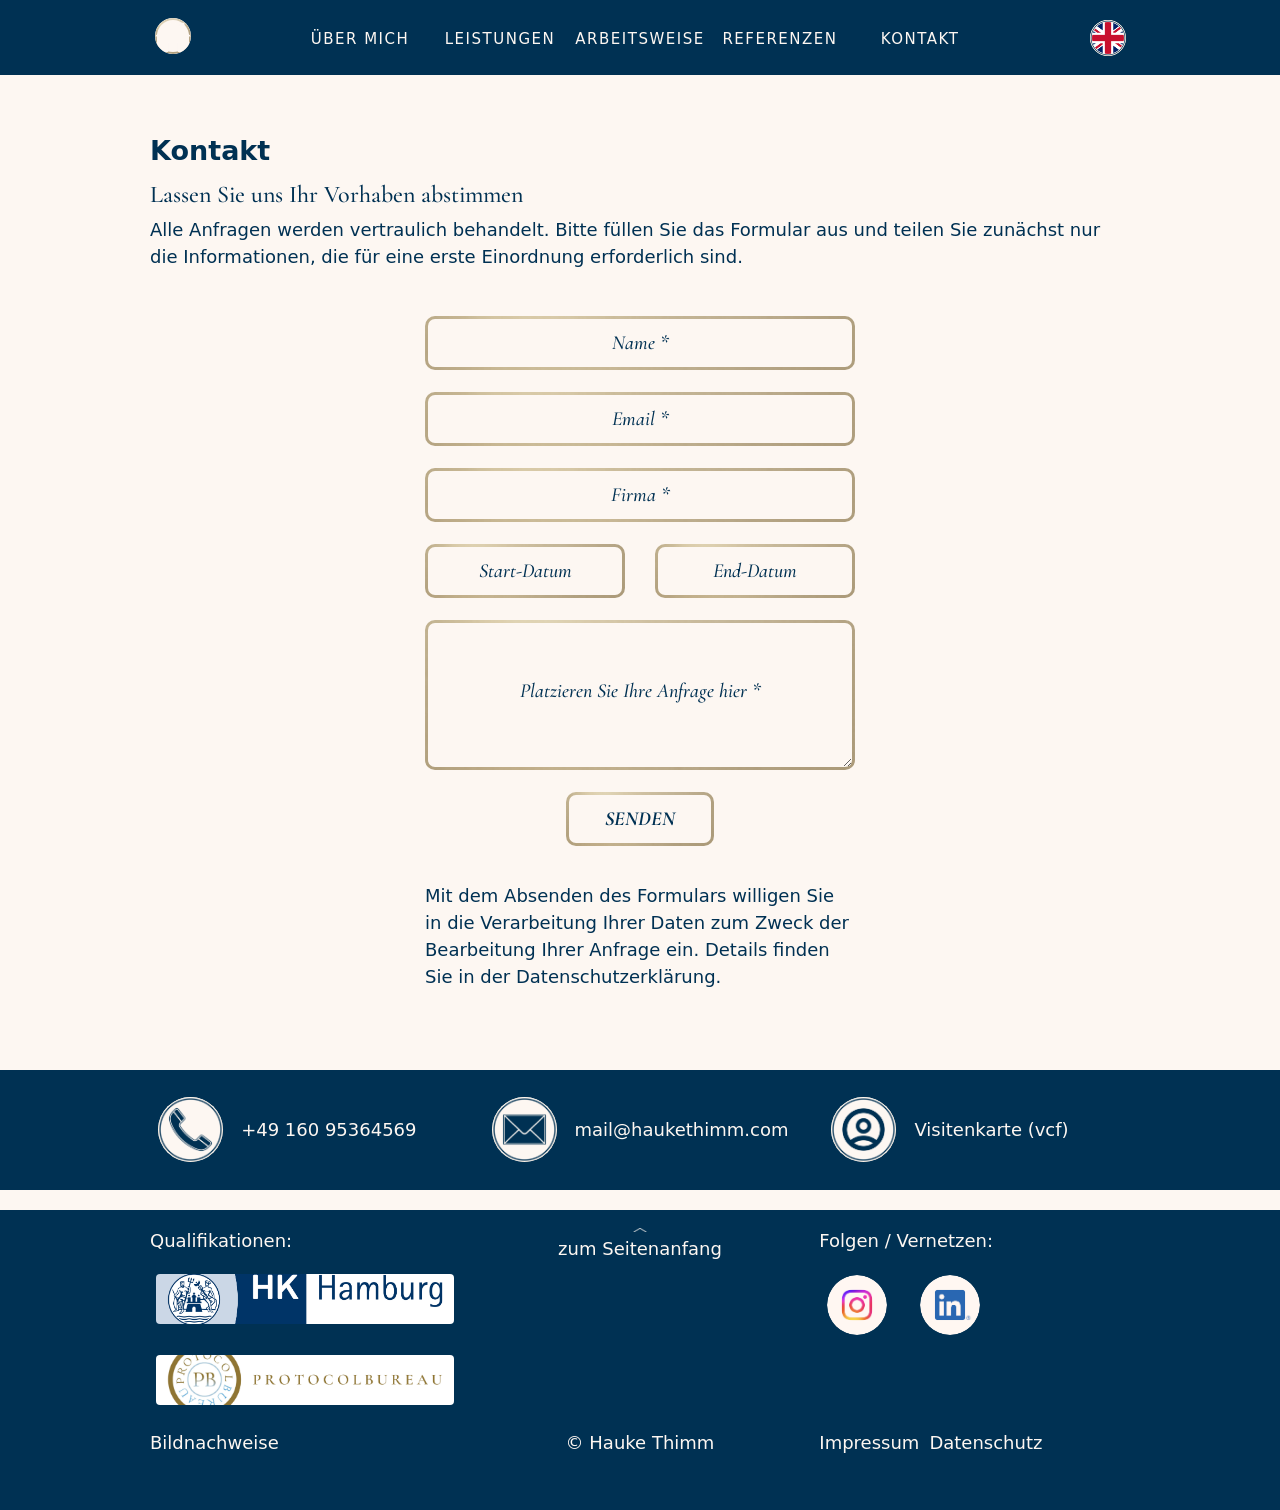
==== commit 0556fb7e: "Anpassungen" ====
--- a/contact/index.html
+++ b/contact/index.html
@@ -1,44 +1,31 @@
-<!-- =========================
-     HTML (Kontakt) — TEXT POLISH (Protocol/Executive Tone)
-     Changes:
-     - Intro text more confidentiality-first and appropriate
-     - Added privacy reference text (no checkbox introduced, as backend not shown)
-========================= -->
 <!DOCTYPE html>
 <html lang="de">
 
     <head>
-        <!-- ==== META / GRUNDLAGEN ==== -->
         <meta charset="utf-8" />
         <meta name="viewport" content="width=device-width, initial-scale=1" />
         <title>Kontakt | haukethimm.com</title>
 
-        <!-- ==== FAVICON ==== -->
         <link rel="icon" href="/assets/img/favicon.ico" sizes="any" />
         <link rel="icon" type="image/png" href="/assets/img/favicon-32x32.png" sizes="32x32" />
         <link rel="icon" type="image/png" href="/assets/img/favicon-16x16.png" sizes="16x16" />
         <link rel="apple-touch-icon" href="/assets/img/apple-touch-icon.png" />
 
-        <!-- ==== STYLES ==== -->
         <link rel="stylesheet" href="/assets/css/styles.css" />
-
-        <!-- ==== MANIFEST ==== -->
         <link rel="manifest" href="/site.webmanifest" />
     </head>
 
     <body>
         <div id="top"></div>
 
-        <!-- ==== FIXED NAV ==== -->
         <div class="nav-shell">
             <nav class="main-nav" aria-label="Primary">
                 <div class="nav-inner">
-                    <!-- ==== NAV GRID DESKTOP ==== -->
                     <div class="grid-nav-desktop">
                         <div class="grid-nav-desktop_A">
                             <a class="nav-link nav-link--home" href="/#top" aria-label="Home">
                                 <span class="gold-frame frame--sm shape--round">
-                                    <img src="/assets/img/home.png" alt="Home" />
+                                    <img src="/assets/img/home_.png" alt="Home" />
                                 </span>
                             </a>
                         </div>
@@ -56,7 +43,7 @@
                         </div>
 
                         <div class="grid-nav-desktop_E">
-                            <!-- <a class="nav-link" href="/#credentials" data-en="EXPERTISE" data-de="EXPERTISE">EXPERTISE</a> -->
+                            <a class="nav-link" href="/#credentials" data-en="REFERENCES" data-de="REFERENZEN">REFERENZEN</a>
                         </div>
 
                         <div class="grid-nav-desktop_F">
@@ -70,7 +57,6 @@
                                         <img src="/assets/img/flag-uk.png" alt="EN" />
                                     </span>
                                 </button>
-
                                 <button type="button" class="lang-btn is-active" data-lang="de" aria-label="Deutsch">
                                     <span class="gold-frame frame--sm shape--round">
                                         <img src="/assets/img/flag-de.png" alt="DE" />
@@ -80,7 +66,6 @@
                         </div>
                     </div>
 
-                    <!-- ==== NAV GRID MOBILE ==== -->
                     <div class="grid-nav-mobile">
                         <div class="grid-nav-mobile_A">
                             <a class="nav-link nav-link--home" href="/#top" aria-label="Home">
@@ -105,7 +90,6 @@
                                         <img src="/assets/img/flag-uk.png" alt="EN" />
                                     </span>
                                 </button>
-
                                 <button type="button" class="lang-btn is-active" data-lang="de" aria-label="Deutsch">
                                     <span class="gold-frame frame--sm shape--round">
                                         <img src="/assets/img/flag-de.png" alt="DE" />
@@ -120,12 +104,12 @@
                     <a class="nav-mobile-link" href="/#about" data-en="ABOUT ME" data-de="ÜBER MICH">ABOUT ME</a>
                     <a class="nav-mobile-link" href="/#services" data-en="SERVICES" data-de="LEISTUNGEN">SERVICES</a>
                     <a class="nav-mobile-link" href="/#approach" data-en="APPROACH" data-de="ARBEITSWEISE">APPROACH</a>
+                    <a class="nav-mobile-link" href="/#credentials" data-en="REFERENCES" data-de="REFERENZEN">REFERENCES</a>
                     <a class="nav-mobile-link" href="/contact/" data-en="CONTACT" data-de="KONTAKT">CONTACT</a>
                 </div>
             </nav>
         </div>
 
-        <!-- ==== SEITENINHALT ==== -->
         <div class="page-offset contact-page-shell">
             <main class="content" id="content">
                 <section class="section contact-form-page anchor" id="contact-form-page">
@@ -143,11 +127,7 @@
                         Alle Anfragen werden vertraulich behandelt. Bitte füllen Sie das Formular aus und teilen Sie zunächst nur die Informationen, die für eine erste Einordnung erforderlich sind.
                     </p>
 
-                    <form class="contact-form contact-form--standalone"
-                          action="#"
-                          method="post"
-                          autocomplete="on">
-
+                    <form class="contact-form contact-form--standalone" action="#" method="post" autocomplete="on">
                         <div class="visually-hidden">
                             <label for="name" data-en="Name *" data-de="Name *">Name *</label>
                         </div>
@@ -241,10 +221,7 @@
                             data-placeholder-de="Platzieren Sie Ihre Anfrage hier *"
                         ></textarea>
 
-                        <button class="form-submit form-submit--contact"
-                                type="submit"
-                                data-en="SEND"
-                                data-de="SENDEN">
+                        <button class="form-submit form-submit--contact" type="submit" data-en="SEND" data-de="SENDEN">
                             SENDEN
                         </button>
 
@@ -254,21 +231,20 @@
                             data-de="Mit dem Absenden des Formulars willigen Sie in die Verarbeitung Ihrer Daten zum Zweck der Bearbeitung Ihrer Anfrage ein. Details finden Sie in der Datenschutzerklärung."
                             style="margin-top: 14px;"
                         >
-                            Mit dem Absenden des Formulars willigen Sie in die Verarbeitung Ihrer Daten zum Zweck der Bearbeitung Ihrer Anfrage ein. Details finden Sie in der Datenschutzerklärung.
+                            Mit dem Absenden des Formulars willigen Sie in die Verarbeitung Ihrer Daten zum Zweck der Bearbeitung Ihrer Anfrage ein. Details finden Sie in der
                             <a href="/privacy/" target="_blank" rel="noopener noreferrer" data-en="Privacy Policy" data-de="Datenschutzerklärung">Datenschutzerklärung</a>.
                         </p>
                     </form>
                 </section>
             </main>
 
-            <!-- ==== PRE-FOOTER ==== -->
             <section class="pre-footer" aria-label="Additional contact options">
                 <div class="pre-footer-inner">
                     <div class="grid-pre-footer-desktop_A grid-pre-footer-mobile_A pre-footer-col">
                         <div class="pre-footer-item">
                             <a class="pre-footer-link" href="tel:+4916095364569">
                                 <span class="gold-frame frame--sm shape--round">
-                                    <img src="assets/img/contact_phone_.png" alt="" aria-hidden="true" />
+                                    <img src="/assets/img/contact_phone_.png" alt="" aria-hidden="true" />
                                 </span>
                                 <span class="pre-footer-text">+49 160 95364569</span>
                             </a>
@@ -279,7 +255,7 @@
                         <div class="pre-footer-item">
                             <a class="pre-footer-link" href="mailto:mail@haukethimm.com">
                                 <span class="gold-frame frame--sm shape--round">
-                                    <img src="assets/img/contact_email_.png" alt="" aria-hidden="true" />
+                                    <img src="/assets/img/contact_email_.png" alt="" aria-hidden="true" />
                                 </span>
                                 <span class="pre-footer-text">mail@haukethimm.com</span>
                             </a>
@@ -288,9 +264,9 @@
 
                     <div class="grid-pre-footer-desktop_C grid-pre-footer-mobile_C pre-footer-col">
                         <div class="pre-footer-item">
-                            <a class="pre-footer-link" href="assets/files/hauke-thimm.vcf" download>
-                                <span class="gold-frame frame--sm shape--round">
-                                    <img src="assets/img/contact_contactcard_.png" alt="" aria-hidden="true" />
+                            <a class="pre-footer-link" href="/assets/files/hauke-thimm.vcf" download>
+                                <span class="gold-frame frame--sm shape--round">
+                                    <img src="/assets/img/contact_contactcard_.png" alt="" aria-hidden="true" />
                                 </span>
                                 <span class="pre-footer-text" data-en="Business card (vcf)" data-de="Visitenkarte (vcf)">Visitenkarte (vcf)</span>
                             </a>
@@ -299,7 +275,6 @@
                 </div>
             </section>
 
-            <!-- ==== FOOTER ==== -->
             <footer class="footer anchor" id="footer">
                 <div class="footer-inner">
                     <div class="grid-footer-desktop_A1 grid-footer-mobile_B footer-qualifications-block">
@@ -309,8 +284,8 @@
                             <a href="https://www.handelskammer-hamburg.de/" target="_blank" rel="noopener noreferrer" aria-label="Handelskammer Hamburg">
                                 <span class="gold-frame frame--md shape--rect">
                                     <picture>
-                                        <source media="(max-width: 768px)" srcset="assets/img/hkhamburg.png" />
-                                        <img src="assets/img/hkhamburg.jpg" alt="Handelskammer Hamburg" />
+                                        <source media="(max-width: 768px)" srcset="/assets/img/hkhamburg.png" />
+                                        <img src="/assets/img/hkhamburg.jpg" alt="Handelskammer Hamburg" />
                                     </picture>
                                 </span>
                             </a>
@@ -318,8 +293,8 @@
                             <a href="https://protocolbureau.com/" target="_blank" rel="noopener noreferrer" aria-label="Protocolbureau">
                                 <span class="gold-frame frame--md shape--rect">
                                     <picture>
-                                        <source media="(max-width: 768px)" srcset="assets/img/protocolbureau.png" />
-                                        <img src="assets/img/protocolbureau.jpg" alt="Protocolbureau" />
+                                        <source media="(max-width: 768px)" srcset="/assets/img/protocolbureau.png" />
+                                        <img src="/assets/img/protocolbureau.jpg" alt="Protocolbureau" />
                                     </picture>
                                 </span>
                             </a>
@@ -328,7 +303,7 @@
 
                     <div class="grid-footer-desktop_B1 grid-footer-mobile_A footer-backtop-block">
                         <a class="backtop" href="#top" aria-label="Back to top">
-                            <img class="chevron-img" src="assets/img/chevron.png" alt="" />
+                            <img class="chevron-img" src="/assets/img/chevron.png" alt="" />
                             <span class="backtop-text" data-en="Back to top" data-de="zum Seitenanfang">zum Seitenanfang</span>
                         </a>
                     </div>
@@ -339,13 +314,13 @@
                         <div class="follow-icons">
                             <a href="https://www.instagram.com/haukethimm?igsh=bXVkc3o4MW1mcnVk&utm_source=qr" target="_blank" rel="noopener noreferrer" aria-label="Instagram">
                                 <span class="gold-frame frame--md shape--round">
-                                    <img src="assets/img/instagram.png" alt="Instagram" />
+                                    <img src="/assets/img/instagram.png" alt="Instagram" />
                                 </span>
                             </a>
 
                             <a href="https://www.linkedin.com/" target="_blank" rel="noopener noreferrer" aria-label="LinkedIn">
                                 <span class="gold-frame frame--md shape--round">
-                                    <img src="assets/img/linkedin.png" alt="LinkedIn" />
+                                    <img src="/assets/img/linkedin.png" alt="LinkedIn" />
                                 </span>
                             </a>
                         </div>
@@ -369,7 +344,6 @@
             </footer>
         </div>
 
-        <!-- ==== SCRIPTS ==== -->
         <script defer src="/assets/js/main.js"></script>
     </body>
 
--- a/assets/css/styles.css
+++ b/assets/css/styles.css
@@ -98,184 +98,188 @@
 
 /* ==== ROOT TOKENS (DESKTOP STANDARD) ==== */
 :root {
-    --cream: #fdf7f2; /* helle Grundfarbe für Hintergründe und Innenflächen */
-    --blue: #003153; /* Hauptfarbe für Navigation, Footer, Texte und CTA-Flächen */
-
-    --font-head: "Cormorant Garamond", serif; /* Schriftfamilie für Headlines und Subheads */
-    --font-body: "Source Sans 3", system-ui, -apple-system, "Segoe UI", Arial, sans-serif; /* Schriftfamilie für Fließtext */
-
-    --fs-head: 30px; /* Schriftgröße Headlines */
-    --fs-sub: 24px; /* Schriftgröße Subline / Service-Titel */
-    --fs-body: 18px; /* Schriftgröße Fließtext */
-    --fs-hero-name: 42px; /* Schriftgröße Name im Hero */
-    --fs-nav-link: 15px; /* Schriftgröße Desktop-Navigation */
-    --fs-backtop: 18px; /* Schriftgröße "zum Seitenanfang" */
-
-    --fw-head: 700; /* Schriftgewicht Headlines */
-    --fw-sub: 500; /* Schriftgewicht Subheads */
-    --fw-body: 300; /* Schriftgewicht Fließtext */
-    --fw-nav-link: 500; /* Schriftgewicht Navigationslinks */
-    --fw-backtop: 300; /* Schriftgewicht Back-to-top */
-    --fw-backtop-hover: 500; /* Schriftgewicht Back-to-top Hover */
-    --fw-approach-num: 500; /* Schriftgewicht Nummern in Arbeitsweise */
-
-    --lh-head: 1.25; /* Zeilenhöhe Headlines */
-    --lh-sub: 1.25; /* Zeilenhöhe Subheads */
-    --lh-body: 1.5; /* Zeilenhöhe Fließtext */
-
-    --top-offset: 0px; /* oberer globaler Offset */
-    --banner-h: 75px; /* Höhe des fixen Nav-Banners */
-    --page-top-gap: 40px; /* allgemeiner Seitenabstand oben */
-    --side-pad: 150px; /* horizontaler Innenabstand der Content-Bereiche */
-    --max-width: 1400px; /* maximale Inhaltsbreite */
-
-    --section-pad-y: 60px; /* vertikales Padding pro Section */
-    --hero-offset: 25px; /* Abstand zwischen Headerbild und Hero */
-    --hero-pad-bottom: 30px; /* Abstand unter dem Hero */
-
-    --h-gap-bottom: 14px; /* Abstand unter Headlines */
-    --sub-gap-bottom: 12px; /* Abstand unter Subheads */
-    --p-gap: 14px; /* Abstand zwischen Absätzen */
-    --block-gap: 40px; /* Abstand zwischen größeren Inhaltsblöcken */
-
-    --goldframe-img: url("../img/highlights_gold.png"); /* Bilddatei für Goldtextur */
-
-    --gold-border-width-sm: 1px; /* dünne Goldrahmenstärke */
-    --gold-border-width-md: 3px; /* mittlere Goldrahmenstärke */
-    --gold-border-width-lg: 5px; /* starke Goldrahmenstärke */
-
-    --frame-w-sm: var(--gold-border-width-sm); /* Alias für dünnen Rahmen */
-    --frame-w-md: var(--gold-border-width-md); /* Alias für mittleren Rahmen */
-    --frame-w-lg: var(--gold-border-width-lg); /* Alias für starken Rahmen */
-
-    --frame-r-sm: 1px; /* kleiner Standardradius */
-    --frame-r-md: 3px; /* mittlerer Standardradius */
-    --frame-r-lg: 5px; /* größerer Standardradius */
-
-    --service-frame-radius-outer: 15px; /* Außenradius der Service-Rahmen */
-    --feedback-frame-radius-outer: 15px; /* Außenradius der Feedback-/Empfehlungs-Karten */
-    --cta-frame-radius-outer: 15px; /* Außenradius der CTA-Buttons */
-
-    --nav-home-h: 40px; /* Höhe des Home-Icons im Nav */
-    --nav-home-fit: contain; /* Objektverhalten Home-Icon */
-    --nav-menu-btn-h: 40px; /* Höhe des Menü-Icons */
-    --lang-btn-h: 40px; /* Höhe des Sprachbuttons */
-    --nav-icon-touch-scale: 1.25; /* Vergrößerungsfaktor für Touchfläche der Nav-Icons */
-    --nav-letter-spacing: 0.1em; /* Laufweite der Navigationsschrift */
-    --nav-text-transform: uppercase; /* Großschreibung der Nav-Links */
-    --nav-menu-panel-top: 75px; /* obere Position des mobilen Menüs */
-    --nav-menu-panel-pad-x: 24px; /* horizontales Padding des mobilen Menüpanels */
-    --nav-menu-panel-pad-y: 18px; /* vertikales Padding des mobilen Menüpanels */
-    --nav-menu-panel-gap: 14px; /* Abstand zwischen den mobilen Menülinks */
-
-    --service-pad: 18px; /* Innenpadding Service-Box */
-    --services-gap: 18px; /* Abstand zwischen Service-Boxen */
-    --service-grid-col-1: 30px; /* Breite Bullet-Spalte in Services */
-    --service-grid-col-3: 22px; /* Breite Pfeil-Spalte in Services */
-    --service-col-gap: 12px; /* Abstand zwischen Service-Spalten */
-    --service-bullet-h: 22px; /* Höhe des Service-Bullets */
-    --service-arrow-h: 18px; /* Höhe des Service-Pfeils */
-    --service-body-pad-top: 14px; /* Abstand zwischen Service-Kopf und Inhalt */
-    --service-max-h: 600px; /* Maximalhöhe des geöffneten Service-Inhalts */
-
-    --approach-item-gap: 14px; /* Abstand zwischen Punkten in Arbeitsweise */
-    --approach-num-left: 14px; /* linke Position der Nummer */
-    --approach-num-top: 0px; /* obere Position der Nummer */
-    --approach-text-indent: 46px; /* Einzug des Arbeitsweise-Texts */
-
-    --carousel-fade: 40px; /* seitlicher Fade im Carousel */
-    --carousel-arrow-h: 40px; /* Höhe der Carousel-Pfeile */
-    --carousel-gap: 28px; /* Abstand zwischen Carousel-Karten */
-    --carousel-card-w: 400px; /* Breite der Feedback-Karte */
-    --carousel-card-h: 300px; /* Höhe der Feedback-Karte */
-    --carousel-card-pad: 26px; /* Innenpadding der Feedback-Karte */
-    --carousel-sign-gap-top: 22px; /* Abstand zur Signatur */
-    --carousel-shell-top: 18px; /* Abstand über dem Carousel */
-
-    --cta-gap: 14px; /* Abstand innerhalb CTA-Bereich */
-    --cta-pad-y: 0.45em; /* vertikales Padding CTA */
-    --cta-pad-x: 0.9em; /* horizontales Padding CTA */
-
-    --contact-form-max-w: 25vw; /* maximale Breite Kontaktformular */
-    --contact-form-min-w: 320px; /* minimale Breite Kontaktformular */
-    --contact-form-gap: 14px; /* Abstand zwischen Formularfeldern */
-    --contact-form-field-pad-y: 12px; /* vertikales Padding Formularfeld */
-    --contact-form-field-pad-x: 14px; /* horizontales Padding Formularfeld */
-    --contact-form-radius: var(--frame-r-md); /* Radius Standardformular */
-    --contact-form-submit-pad-y: 0.45em; /* vertikales Padding Formularbutton */
-    --contact-form-submit-pad-x: 0.9em; /* horizontales Padding Formularbutton */
-
-    --pre-footer-min-h: 120px; /* Mindesthöhe des Pre-Footers */
-    --pre-footer-pad-y: 0px; /* vertikales Padding Pre-Footer */
-    --pre-footer-col-gap: 30px; /* Spaltenabstand Pre-Footer */
-    --pre-footer-item-gap: 18px; /* Abstand Icon zu Text im Pre-Footer */
-    --pre-footer-margin-bottom: 20px; /* Abstand zwischen Pre-Footer und Footer */
-    --pre-footer-icon-h: 65px; /* Höhe der Pre-Footer-Icons */
-    --pre-footer-icon-fit: contain; /* Objektverhalten Pre-Footer-Icons */
-    --pre-footer-icon-pos-x: 50%; /* horizontale Position Pre-Footer-Icon */
-    --pre-footer-icon-pos-y: 50%; /* vertikale Position Pre-Footer-Icon */
-    --pre-footer-icon-radius: 50%; /* Radius Pre-Footer-Icon */
-    --pre-footer-touch-scale: 1.25; /* Touchfläche Pre-Footer */
-    --pre-footer-text-font: var(--font-body); /* Schriftfamilie Pre-Footer-Text */
-    --pre-footer-text-size: var(--fs-body); /* Schriftgröße Pre-Footer-Text */
-    --pre-footer-text-weight: var(--fw-body); /* Schriftgewicht Pre-Footer-Text */
-    --pre-footer-text-lh: var(--lh-body); /* Zeilenhöhe Pre-Footer-Text */
-    --pre-footer-text-nowrap: nowrap; /* Umbruchverhalten Pre-Footer-Text */
-
-    --footer-min-h: 300px; /* Mindesthöhe Footer */
-    --footer-pad-top: 10px; /* oberes Padding Footer */
-    --footer-pad-bottom: 10px; /* unteres Padding Footer */
-    --footer-row-gap: 18px; /* Abstand zwischen Footer-Zeilen */
-    --footer-col-gap: 24px; /* Abstand zwischen Footer-Spalten */
-    --footer-row2-baseline-pad: 0px; /* Feinkorrektur zweite Footer-Zeile */
-    --footer-topline-offset: 0px; /* zusätzlicher Oberkanten-Offset für die erste Footer-Zeile */
-
-    --footer-label-font: var(--font-body); /* Schriftfamilie Footer-Labels */
-    --footer-label-size: var(--fs-body); /* Schriftgröße Footer-Labels */
-    --footer-label-weight: var(--fw-sub); /* Schriftgewicht Footer-Labels */
-    --footer-label-lh: var(--lh-body); /* Zeilenhöhe Footer-Labels */
-    --footer-label-gap-bottom: 12px; /* historischer Abstandswert unter Labels */
-
-    --qual-logo-rect-h: 35px; /* Höhe rechteckiges Qualifications-Logo */
-    --qual-logo-round-h: 35px; /* Höhe rundes Qualifications-Logo */
-    --qual-logo-gap: 24px; /* Abstand zwischen Qualifications-Logos */
-    --qual-logo-rect-radius: 4px; /* Radius rechteckiges Qualifications-Logo */
-    --qual-logo-round-radius: 50%; /* Radius rundes Qualifications-Logo */
-    --qual-logo-rect-fit: contain; /* Objektverhalten rechteckiges Qualifications-Logo */
-    --qual-logo-round-fit: contain; /* Objektverhalten rundes Qualifications-Logo */
-    --qual-logo-rect-pos-x: 50%; /* horizontale Bildposition rechteckiges Qualifications-Logo */
-    --qual-logo-rect-pos-y: 50%; /* vertikale Bildposition rechteckiges Qualifications-Logo */
-    --qual-logo-round-pos-x: 50%; /* horizontale Bildposition rundes Qualifications-Logo */
-    --qual-logo-round-pos-y: 50%; /* vertikale Bildposition rundes Qualifications-Logo */
-    --qual-logo-pad: 0px; /* Innenpadding Qualifications-Logo */
-    --qual-logo-touch-scale: 1.25; /* Touchfläche Qualifications-Logo */
-
-    --follow-icon-h: 60px; /* Höhe der Follow-Icons */
-    --follow-icon-gap: 18px; /* Abstand zwischen Follow-Icons */
-    --follow-icon-radius: 50%; /* Radius der Follow-Icons */
-    --follow-icon-fit: contain; /* Objektverhalten Follow-Icons */
-    --follow-icon-pos-x: 50%; /* horizontale Bildposition Follow-Icon */
-    --follow-icon-pos-y: 50%; /* vertikale Bildposition Follow-Icon */
-    --follow-icon-pad: 0px; /* Innenpadding Follow-Icon */
-    --follow-icon-touch-scale: 1.25; /* Touchfläche Follow-Icon */
-
-    --backtop-icon-h: 4px; /* Höhe des Chevron im Back-to-top-Link */
-    --backtop-gap: 3px; /* Abstand zwischen Chevron und Text "zum Seitenanfang" */
-
-    --legal-font: var(--font-body); /* Schriftfamilie Legal-Bereich */
-    --legal-size: var(--fs-body); /* Schriftgröße Legal-Bereich */
-    --legal-weight: var(--fw-body); /* Schriftgewicht Legal-Bereich */
-    --legal-lh: var(--lh-body); /* Zeilenhöhe Legal-Bereich */
-    --legal-links-gap: 10px; /* Abstand zwischen Impressum und Datenschutz */
-    --legal-wrap: nowrap; /* Umbruchverhalten Legal-Bereich */
-
-    --anchor-offset: 20px; /* Scroll-Offset für Anchor-Links */
-
-    --footer-mobile-row-pad-top: 10px; /* oberes Padding mobile Footer-Zeilen */
-    --footer-mobile-row-pad-bottom: 0px; /* unteres Padding mobile Footer-Zeilen */
-    --footer-mobile-row-pad-bottom-f: 22px; /* unteres Padding letzte mobile Footer-Zeile */
-    --footer-mobile-b-gap: 18px; /* Abstand im mobilen Qualifications-Block */
-    --footer-mobile-c-gap: 18px; /* Abstand im mobilen Follow-Block */
+    --cream: #fdf7f2;
+    --blue: #003153;
+
+    --font-head: "Cormorant Garamond", serif;
+    --font-body: "Source Sans 3", system-ui, -apple-system, "Segoe UI", Arial, sans-serif;
+
+    --fs-head: 30px;
+    --fs-sub: 24px;
+    --fs-body: 18px;
+    --fs-hero-name: 42px;
+    --fs-nav-link: 15px;
+    --fs-backtop: 18px;
+
+    --fw-head: 700;
+    --fw-sub: 500;
+    --fw-body: 300;
+    --fw-nav-link: 500;
+    --fw-backtop: 300;
+    --fw-backtop-hover: 500;
+    --fw-approach-num: 500;
+
+    --lh-head: 1.25;
+    --lh-sub: 1.25;
+    --lh-body: 1.5;
+
+    --top-offset: 0px;
+    --banner-h: 75px;
+    --page-top-gap: 40px;
+    --side-pad: 150px;
+    --max-width: 1400px;
+
+    --section-pad-y: 60px;
+    --hero-offset: 25px;
+    --hero-pad-bottom: 30px;
+
+    --h-gap-bottom: 14px;
+    --sub-gap-bottom: 12px;
+    --p-gap: 14px;
+    --block-gap: 40px;
+
+    --goldframe-img: url("../img/highlights_gold.png");
+
+    /* Desktop: explizite 0px-Variante */
+    --gold-border-width-no: 0px;
+    --gold-border-width-sm: 2px;
+    --gold-border-width-md: 3px;
+    --gold-border-width-lg: 4px;
+
+    --frame-w-no: var(--gold-border-width-no);
+    --frame-w-sm: var(--gold-border-width-sm);
+    --frame-w-md: var(--gold-border-width-md);
+    --frame-w-lg: var(--gold-border-width-lg);
+
+    --frame-r-sm: 2px;
+    --frame-r-md: 3px;
+    --frame-r-lg: 4px;
+
+    --service-frame-radius-outer: 15px;
+    --feedback-frame-radius-outer: 15px;
+    --cta-frame-radius-outer: 15px;
+
+    /* harmonisiert */
+    --nav-home-h: 36px;
+    --nav-home-fit: contain;
+    --nav-menu-btn-h: 36px;
+    --lang-btn-h: 36px;
+    --nav-icon-touch-scale: 1.25;
+    --nav-letter-spacing: 0.1em;
+    --nav-text-transform: uppercase;
+    --nav-menu-panel-top: 75px;
+    --nav-menu-panel-pad-x: 24px;
+    --nav-menu-panel-pad-y: 18px;
+    --nav-menu-panel-gap: 14px;
+
+    --service-pad: 18px;
+    --services-gap: 18px;
+    --service-grid-col-1: 30px;
+    --service-grid-col-3: 22px;
+    --service-col-gap: 12px;
+    --service-bullet-h: 22px;
+    --service-arrow-h: 18px;
+    --service-body-pad-top: 14px;
+    --service-max-h: 600px;
+
+    --approach-item-gap: 14px;
+    --approach-num-left: 14px;
+    --approach-num-top: 0px;
+    --approach-text-indent: 46px;
+
+    --carousel-fade: 40px;
+    --carousel-arrow-h: 40px;
+    --carousel-gap: 28px;
+    --carousel-card-w: 400px;
+    --carousel-card-h: 300px;
+    --carousel-card-pad: 26px;
+    --carousel-sign-gap-top: 22px;
+    --carousel-shell-top: 18px;
+
+    --cta-gap: 14px;
+    --cta-pad-y: 0.45em;
+    --cta-pad-x: 0.9em;
+
+    --contact-form-max-w: 25vw;
+    --contact-form-min-w: 320px;
+    --contact-form-gap: 14px;
+    --contact-form-field-pad-y: 12px;
+    --contact-form-field-pad-x: 14px;
+    --contact-form-radius: var(--frame-r-md);
+    --contact-form-submit-pad-y: 0.45em;
+    --contact-form-submit-pad-x: 0.9em;
+
+    --pre-footer-min-h: 120px;
+    --pre-footer-pad-y: 0px;
+    --pre-footer-col-gap: 30px;
+    --pre-footer-item-gap: 18px;
+    --pre-footer-margin-bottom: 20px;
+    --pre-footer-icon-h: 65px;
+    --pre-footer-icon-fit: contain;
+    --pre-footer-icon-pos-x: 50%;
+    --pre-footer-icon-pos-y: 50%;
+    --pre-footer-icon-radius: 50%;
+    --pre-footer-touch-scale: 1.25;
+    --pre-footer-text-font: var(--font-body);
+    --pre-footer-text-size: var(--fs-body);
+    --pre-footer-text-weight: var(--fw-body);
+    --pre-footer-text-lh: var(--lh-body);
+    --pre-footer-text-nowrap: nowrap;
+
+    --footer-min-h: 300px;
+    --footer-pad-top: 10px;
+    --footer-pad-bottom: 10px;
+    --footer-row-gap: 18px;
+    --footer-col-gap: 24px;
+    --footer-row2-baseline-pad: 0px;
+    --footer-topline-offset: 0px;
+
+    --footer-label-font: var(--font-body);
+    --footer-label-size: var(--fs-body);
+    --footer-label-weight: var(--fw-sub);
+    --footer-label-lh: var(--lh-body);
+    --footer-label-gap-bottom: 12px;
+
+    --qual-logo-rect-h: 50px;
+    --qual-logo-round-h: 50px;
+    --qual-logo-gap: 18px;
+    --qual-logo-rect-radius: 4px;
+    --qual-logo-round-radius: 50%;
+    --qual-logo-rect-fit: contain;
+    --qual-logo-round-fit: contain;
+    --qual-logo-rect-pos-x: 50%;
+    --qual-logo-rect-pos-y: 50%;
+    --qual-logo-round-pos-x: 50%;
+    --qual-logo-round-pos-y: 50%;
+    --qual-logo-pad: 0px;
+    --qual-logo-touch-scale: 1.25;
+
+    --follow-icon-h: 60px;
+    --follow-icon-gap: 18px;
+    --follow-icon-radius: 50%;
+    --follow-icon-fit: contain;
+    --follow-icon-pos-x: 50%;
+    --follow-icon-pos-y: 50%;
+    --follow-icon-pad: 0px;
+    --follow-icon-touch-scale: 1.25;
+
+    --backtop-icon-h: 4px;
+    --backtop-gap: 3px;
+
+    --legal-font: var(--font-body);
+    --legal-size: var(--fs-body);
+    --legal-weight: var(--fw-body);
+    --legal-lh: var(--lh-body);
+    --legal-links-gap: 10px;
+    --legal-wrap: nowrap;
+
+    --anchor-offset: 20px;
+
+    --footer-mobile-row-pad-top: 10px;
+    --footer-mobile-row-pad-bottom: 0px;
+    --footer-mobile-row-pad-bottom-f: 22px;
+    --footer-mobile-b-gap: 18px;
+    --footer-mobile-c-gap: 18px;
 }
 
 /* ==== ALLGEMEINE EINSTELLUNGEN ==== */
@@ -301,84 +305,125 @@
     line-height: var(--lh-body);
 }
 
+img,
+picture {
+    max-width: 100%;
+}
+
 /* ==== GOLD-FRAME SYSTEM ==== */
+/* Sauberer, gleichmäßiger Gold-Rahmen auch in runden Ecken */
 .gold-frame {
+    --gf-border-width: var(--frame-w-sm);
+    --gf-radius: var(--frame-r-md);
+
+    position: relative;
     display: inline-flex;
     align-items: center;
     justify-content: center;
-    border: var(--gold-border-width-sm) solid transparent;
+    border-radius: var(--gf-radius);
+    overflow: hidden;
+    background: var(--cream);
+    isolation: isolate;
+}
+
+.gold-frame::before {
+    content: "";
+    position: absolute;
+    inset: 0;
+    padding: var(--gf-border-width);
+    border-radius: inherit;
+    background-image: var(--goldframe-img);
+    background-size: cover;
+    background-repeat: no-repeat;
+    background-position: center;
+    pointer-events: none;
+    z-index: 0;
+
+    -webkit-mask:
+        linear-gradient(#000 0 0) content-box,
+        linear-gradient(#000 0 0);
+    -webkit-mask-composite: xor;
+    mask:
+        linear-gradient(#000 0 0) content-box,
+        linear-gradient(#000 0 0);
+    mask-composite: exclude;
+}
+
+.frame--no {
+    --gf-border-width: var(--frame-w-no);
+}
+
+.frame--sm {
+    --gf-border-width: var(--frame-w-sm);
+}
+
+.frame--md {
+    --gf-border-width: var(--frame-w-md);
+}
+
+.frame--lg {
+    --gf-border-width: var(--frame-w-lg);
+}
+
+.shape--r-sm {
+    --gf-radius: var(--frame-r-sm);
+    border-radius: var(--frame-r-sm);
+}
+
+.shape--r-md {
+    --gf-radius: var(--frame-r-md);
     border-radius: var(--frame-r-md);
-    overflow: hidden;
-    background:
-        linear-gradient(var(--cream), var(--cream)) padding-box,
-        var(--goldframe-img) border-box;
-    background-size: auto, cover;
-    background-repeat: no-repeat, no-repeat;
-    background-position: center, center;
-    background-clip: padding-box, border-box;
-}
-
-.frame--sm {
-    border-width: var(--frame-w-sm);
-}
-
-.frame--md {
-    border-width: var(--frame-w-md);
-}
-
-.frame--lg {
-    border-width: var(--frame-w-lg);
-}
-
-.shape--r-sm {
-    border-radius: var(--frame-r-sm);
-}
-
-.shape--r-md {
+}
+
+.shape--r-lg {
+    --gf-radius: var(--frame-r-lg);
+    border-radius: var(--frame-r-lg);
+}
+
+.shape--pill {
+    --gf-radius: 999px;
+    border-radius: 999px;
+}
+
+.shape--round {
+    --gf-radius: 999px;
+    border-radius: 999px;
+}
+
+.shape--rect {
+    --gf-radius: var(--frame-r-md);
     border-radius: var(--frame-r-md);
 }
 
-.shape--r-lg {
-    border-radius: var(--frame-r-lg);
-}
-
-.shape--pill {
-    border-radius: 999px;
-}
-
-.shape--round {
-    border-radius: 999px;
-}
-
-.shape--rect {
-    border-radius: var(--frame-r-md);
-}
-
 .gold-frame > img,
-.gold-frame > picture {
-    display: block;
-    width: 100%;
-    height: 100%;
-}
-
+.gold-frame > picture,
+.gold-frame > picture > img,
+.gold-frame > span,
+.gold-frame > svg {
+    position: relative;
+    z-index: 1;
+}
+
+/* ==== EINHEITLICHE ICON-/LOGO-BILDLOGIK ==== */
+/* feste Höhe, Breite auto, kein Cropping */
 .gold-frame > img,
 .gold-frame > picture > img {
-    width: 100%;
+    display: block;
     height: 100%;
-    object-fit: cover;
+    width: auto;
+    max-width: 100%;
+    object-fit: contain;
+    object-position: center;
     border-radius: inherit;
 }
 
 /* ==== GOLD-FRAME IM FOOTER DEAKTIVIEREN ==== */
+.footer .gold-frame::before {
+    display: none;
+}
+
 .footer .gold-frame {
-    border-color: transparent;
-    background: none;
-    background-image: none;
-}
-
-.footer .gold-frame > img,
-.footer .gold-frame > picture > img {
-    border-radius: inherit;
+    background: transparent;
 }
 
 /* ==== HEADER ==== */
@@ -386,14 +431,22 @@
     width: 100%;
     margin: 0;
     padding: 0;
-    border-bottom: var(--frame-w-md) solid transparent;
-    background:
-        linear-gradient(var(--cream), var(--cream)) padding-box,
-        var(--goldframe-img) border-box;
-    background-size: auto, cover;
-    background-repeat: no-repeat, no-repeat;
-    background-position: center, center;
-    background-clip: padding-box, border-box;
+    position: relative;
+    background: var(--cream);
+}
+
+.header-image::after {
+    content: "";
+    position: absolute;
+    left: 0;
+    right: 0;
+    bottom: 0;
+    height: var(--frame-w-md);
+    background-image: var(--goldframe-img);
+    background-size: cover;
+    background-repeat: no-repeat;
+    background-position: center;
+    pointer-events: none;
 }
 
 .header-image img {
@@ -520,10 +573,9 @@
 }
 
 .nav-link--home img {
-    display: block;
     height: 100%;
-    width: 100%;
-    object-fit: var(--nav-home-fit);
+    width: auto;
+    object-fit: contain;
 }
 
 .lang-toggle {
@@ -561,9 +613,9 @@
 }
 
 .lang-btn .gold-frame > img {
+    height: 100%;
     width: auto;
-    height: 100%;
-    object-fit: cover;
+    object-fit: contain;
 }
 
 .nav-menu-toggle {
@@ -588,9 +640,8 @@
 }
 
 .nav-menu-toggle img {
-    display: block;
     height: 100%;
-    width: 100%;
+    width: auto;
     object-fit: contain;
 }
 
@@ -691,9 +742,7 @@
     margin: 0 0 var(--sub-gap-bottom) 0;
 }
 
-.body-text,
-.feedback-text,
-.feedback-signature {
+.body-text {
     font-family: var(--font-body);
     font-size: var(--fs-body);
     font-weight: var(--fw-body);
@@ -739,16 +788,38 @@
 }
 
 .service-item {
-    border: var(--gold-border-width-md) solid transparent;
+    position: relative;
     border-radius: var(--service-frame-radius-outer);
-    background:
-        linear-gradient(var(--cream), var(--cream)) padding-box,
-        var(--goldframe-img) border-box;
-    background-size: auto, cover;
-    background-repeat: no-repeat, no-repeat;
-    background-position: center, center;
-    background-clip: padding-box, border-box;
+    background: var(--cream);
     padding: var(--service-pad);
+    overflow: hidden;
+}
+
+.service-item::before {
+    content: "";
+    position: absolute;
+    inset: 0;
+    padding: var(--frame-w-md);
+    border-radius: inherit;
+    background-image: var(--goldframe-img);
+    background-size: cover;
+    background-repeat: no-repeat;
+    background-position: center;
+    pointer-events: none;
+
+    -webkit-mask:
+        linear-gradient(#000 0 0) content-box,
+        linear-gradient(#000 0 0);
+    -webkit-mask-composite: xor;
+    mask:
+        linear-gradient(#000 0 0) content-box,
+        linear-gradient(#000 0 0);
+    mask-composite: exclude;
+}
+
+.service-item > * {
+    position: relative;
+    z-index: 1;
 }
 
 .service-head {
@@ -876,35 +947,76 @@
 }
 
 .feedback-card {
+    position: relative;
     flex: 0 0 auto;
     width: var(--carousel-card-w);
     height: var(--carousel-card-h);
     display: flex;
     flex-direction: column;
     justify-content: center;
+    align-items: stretch;
+    text-align: center;
+    border-radius: var(--feedback-frame-radius-outer);
+    background: var(--cream);
+    padding: var(--carousel-card-pad);
+    overflow: hidden;
+}
+
+.feedback-card::before {
+    content: "";
+    position: absolute;
+    inset: 0;
+    padding: var(--frame-w-lg);
+    border-radius: inherit;
+    background-image: var(--goldframe-img);
+    background-size: cover;
+    background-repeat: no-repeat;
+    background-position: center;
+    pointer-events: none;
+
+    -webkit-mask:
+        linear-gradient(#000 0 0) content-box,
+        linear-gradient(#000 0 0);
+    -webkit-mask-composite: xor;
+    mask:
+        linear-gradient(#000 0 0) content-box,
+        linear-gradient(#000 0 0);
+    mask-composite: exclude;
+}
+
+.feedback-card-inner {
+    position: relative;
+    z-index: 1;
+    width: 100%;
+    height: 100%;
+    display: flex;
+    flex-direction: column;
+    justify-content: center;
     align-items: center;
     text-align: center;
-    border: var(--gold-border-width-lg) solid transparent;
-    border-radius: var(--feedback-frame-radius-outer);
-    background:
-        linear-gradient(var(--cream), var(--cream)) padding-box,
-        var(--goldframe-img) border-box;
-    background-size: auto, cover;
-    background-repeat: no-repeat, no-repeat;
-    background-position: center, center;
-    background-clip: padding-box, border-box;
-    padding: var(--carousel-card-pad);
 }
 
 .feedback-text {
     width: 100%;
+    margin: 0;
     white-space: pre-line;
+    font-family: var(--font-head);
+    font-size: var(--fs-body);
+    font-weight: 500;
+    line-height: var(--lh-body);
+}
+
+.feedback-signature {
     margin: 0;
-}
-
-.feedback-signature {
-    margin-top: var(--carousel-sign-gap-top);
     white-space: pre-line;
+    font-family: var(--font-body);
+    font-size: var(--fs-body);
+    font-weight: 400;
+    line-height: var(--lh-body);
+}
+
+.feedback-signature-linebreak {
+    display: inline;
 }
 
 .carousel-btn {
@@ -925,9 +1037,10 @@
 }
 
 .carousel-btn img {
-    width: var(--carousel-arrow-h);
     height: var(--carousel-arrow-h);
+    width: auto;
     display: block;
+    object-fit: contain;
 }
 
 #credentials .carousel-btn.left {
@@ -948,6 +1061,7 @@
 }
 
 .cta-btn {
+    position: relative;
     display: inline-block;
     padding: var(--cta-pad-y) var(--cta-pad-x);
     color: var(--cream);
@@ -956,16 +1070,32 @@
     font-size: var(--fs-head);
     font-weight: var(--fw-head);
     line-height: 1;
-    border: var(--gold-border-width-md) solid transparent;
     border-radius: var(--cta-frame-radius-outer);
-    background:
-        linear-gradient(var(--blue), var(--blue)) padding-box,
-        var(--goldframe-img) border-box;
-    background-size: auto, cover;
-    background-repeat: no-repeat, no-repeat;
-    background-position: center, center;
-    background-clip: padding-box, border-box;
+    background: var(--blue);
     white-space: nowrap;
+    overflow: hidden;
+}
+
+.cta-btn::before {
+    content: "";
+    position: absolute;
+    inset: 0;
+    padding: var(--frame-w-md);
+    border-radius: inherit;
+    background-image: var(--goldframe-img);
+    background-size: cover;
+    background-repeat: no-repeat;
+    background-position: center;
+    pointer-events: none;
+
+    -webkit-mask:
+        linear-gradient(#000 0 0) content-box,
+        linear-gradient(#000 0 0);
+    -webkit-mask-composite: xor;
+    mask:
+        linear-gradient(#000 0 0) content-box,
+        linear-gradient(#000 0 0);
+    mask-composite: exclude;
 }
 
 .cta-btn:hover {
@@ -1283,8 +1413,8 @@
 }
 
 .pre-footer-item .gold-frame > img {
-    width: 100%;
     height: 100%;
+    width: auto;
     object-fit: var(--pre-footer-icon-fit);
     object-position: var(--pre-footer-icon-pos-x) var(--pre-footer-icon-pos-y);
     padding: 0;
@@ -1303,287 +1433,258 @@
 
 /* ==== FOOTER ==== */
 .footer {
-    background-color: var(--blue); /* Hintergrundfarbe Footer */
-    color: var(--cream); /* Textfarbe Footer */
-    min-height: var(--footer-min-h); /* Mindesthöhe Footer */
-    padding: var(--footer-pad-top) 0 var(--footer-pad-bottom); /* oberes und unteres Footer-Padding */
-    font-family: var(--font-body); /* Standardschrift Footer */
-    font-size: var(--fs-body); /* Standard-Schriftgröße Footer */
-    font-weight: var(--fw-body); /* Standard-Schriftgewicht Footer */
-    line-height: var(--lh-body); /* Standard-Zeilenhöhe Footer */
+    background-color: var(--blue);
+    color: var(--cream);
+    min-height: var(--footer-min-h);
+    padding: var(--footer-pad-top) 0 var(--footer-pad-bottom);
+    font-family: var(--font-body);
+    font-size: var(--fs-body);
+    font-weight: var(--fw-body);
+    line-height: var(--lh-body);
 }
 
 .footer-inner {
-    max-width: var(--max-width); /* maximale Breite Footer-Inhalt */
-    margin: 0 auto; /* zentriert den Footer-Inhalt */
-    padding: 0 var(--side-pad); /* horizontaler Innenabstand */
-    display: grid; /* Grid-Layout */
-    grid-template-columns: repeat(3, minmax(0, 1fr)); /* 3 gleich breite Spalten */
+    max-width: var(--max-width);
+    margin: 0 auto;
+    padding: 0 var(--side-pad);
+    display: grid;
+    grid-template-columns: repeat(3, minmax(0, 1fr));
     grid-template-areas:
         "A1 B1 C1"
-        "A2 B2 C2"; /* 2 Zeilen, 3 Spalten */
-    column-gap: var(--footer-col-gap); /* Abstand zwischen Spalten */
-    row-gap: var(--footer-row-gap); /* Abstand zwischen Zeilen */
-    align-items: start; /* alle Grid-Items oben ausrichten */
-    align-content: start; /* Grid-Inhalt insgesamt oben halten */
-    min-height: calc(var(--footer-min-h) - var(--footer-pad-top) - var(--footer-pad-bottom)); /* nutzbare Mindesthöhe */
+        "A2 B2 C2";
+    column-gap: var(--footer-col-gap);
+    row-gap: var(--footer-row-gap);
+    align-items: start;
+    align-content: start;
+    min-height: calc(var(--footer-min-h) - var(--footer-pad-top) - var(--footer-pad-bottom));
 }
 
 .grid-footer-desktop_A1 {
-    grid-area: A1; /* linke Zelle oben */
-    justify-self: start; /* linksbündig in der Zelle */
-    align-self: start; /* oben in der Zelle */
+    grid-area: A1;
+    justify-self: start;
+    align-self: start;
 }
 
 .grid-footer-desktop_B1 {
-    grid-area: B1; /* mittlere Zelle oben */
-    justify-self: center; /* zentriert in der Zelle */
-    align-self: start; /* oben in der Zelle */
+    grid-area: B1;
+    justify-self: center;
+    align-self: start;
 }
 
 .grid-footer-desktop_C1 {
-    grid-area: C1; /* rechte Zelle oben */
-    justify-self: start; /* linksbündig in der Zelle */
-    align-self: start; /* oben in der Zelle */
+    grid-area: C1;
+    justify-self: start;
+    align-self: start;
 }
 
 .grid-footer-desktop_A2 {
-    grid-area: A2; /* linke Zelle unten */
-    justify-self: start; /* linksbündig */
-    align-self: end; /* unten in der Zelle */
+    grid-area: A2;
+    justify-self: start;
+    align-self: end;
 }
 
 .grid-footer-desktop_B2 {
-    grid-area: B2; /* mittlere Zelle unten */
-    justify-self: center; /* zentriert */
-    align-self: end; /* unten in der Zelle */
+    grid-area: B2;
+    justify-self: center;
+    align-self: end;
 }
 
 .grid-footer-desktop_C2 {
-    grid-area: C2; /* rechte Zelle unten */
-    justify-self: start; /* linksbündig */
-    align-self: end; /* unten in der Zelle */
+    grid-area: C2;
+    justify-self: start;
+    align-self: end;
 }
 
 .qualifications-label,
 .follow-label {
-    font-family: var(--footer-label-font); /* Schriftfamilie der oberen Footer-Labels */
-    font-size: var(--footer-label-size); /* Schriftgröße der oberen Footer-Labels */
-    font-weight: var(--footer-label-weight); /* Schriftgewicht der oberen Footer-Labels */
-    line-height: var(--footer-label-lh); /* Zeilenhöhe der oberen Footer-Labels */
-    margin: 0; /* kein Außenabstand */
-    color: var(--cream); /* Textfarbe */
+    font-family: var(--footer-label-font);
+    font-size: var(--footer-label-size);
+    font-weight: var(--footer-label-weight);
+    line-height: var(--footer-label-lh);
+    margin: 0;
+    color: var(--cream);
 }
 
 .qualifications-label,
 .follow-label,
 .backtop {
-    margin-top: 0; /* keine zusätzliche Verschiebung nach unten */
+    margin-top: 0;
 }
 
 .footer-qualifications-block,
 .footer-follow-block,
 .footer-backtop-block {
-    align-self: start; /* obere Ausrichtung innerhalb der Grid-Zelle */
-    margin-top: 0; /* kein externer Abstand oben */
-    padding-top: var(--footer-topline-offset); /* globaler zusätzlicher Offset für die erste Footer-Zeile */
+    align-self: start;
+    margin-top: 0;
+    padding-top: var(--footer-topline-offset);
 }
 
 .footer-qualifications-block,
 .footer-follow-block {
-    display: flex; /* vertikale Stapelung von Label und Icons/Logos */
-    flex-direction: column; /* untereinander */
-    align-items: flex-start; /* linksbündig */
-    justify-content: flex-start; /* oben beginnen */
-    gap: 14px; /* Abstand zwischen Label und Logos/Icons */
-    min-width: 0; /* verhindert Überlaufen */
-    padding-top: calc(var(--footer-topline-offset) + var(--backtop-icon-h) + var(--backtop-gap)); /* richtet die Label-Höhe an der Textlinie von "zum Seitenanfang" aus */
+    display: flex;
+    flex-direction: column;
+    align-items: flex-start;
+    justify-content: flex-start;
+    gap: 14px;
+    min-width: 0;
+    padding-top: calc(var(--footer-topline-offset) + var(--backtop-icon-h) + var(--backtop-gap));
 }
 
 .footer-backtop-block {
-    display: flex; /* Wrapper für Backtop-Link */
-    align-items: flex-start; /* oben ausrichten */
-    justify-content: center; /* horizontal zentrieren */
-    min-width: 0; /* verhindert Überlaufen */
-}
-
-.footer-qualifications-block .qualifications-label,
-.footer-follow-block .follow-label {
-    margin: 0; /* kein zusätzlicher Abstand */
+    display: flex;
+    align-items: flex-start;
+    justify-content: center;
+    min-width: 0;
 }
 
 .footer-qualifications-block .qualifications-logos,
 .footer-follow-block .follow-icons {
-    justify-content: flex-start; /* Logos/Icons linksbündig unter dem jeweiligen Label */
+    justify-content: flex-start;
 }
 
 /* ==== FOOTER QUALIFICATIONS (DESKTOP) ==== */
 .qualifications-logos {
-    display: flex; /* Logos nebeneinander */
-    gap: var(--qual-logo-gap); /* Abstand zwischen den Logos */
-    align-items: center; /* vertikal zentrieren */
-    flex-wrap: wrap; /* umbrechen bei Platzmangel */
+    display: flex;
+    gap: var(--qual-logo-gap);
+    align-items: center;
+    flex-wrap: wrap;
 }
 
 .qualifications-logos a {
-    display: inline-flex; /* klickbarer Bereich als Inline-Flex */
-    align-items: center; /* vertikale Zentrierung */
-    justify-content: center; /* horizontale Zentrierung */
-    min-height: calc(var(--qual-logo-round-h) * var(--qual-logo-touch-scale)); /* Mindesthöhe inkl. Touchfläche */
-    padding: calc((var(--qual-logo-round-h) * var(--qual-logo-touch-scale) - var(--qual-logo-round-h)) / 2); /* zentrierter Touch-Puffer */
+    display: inline-flex;
+    align-items: center;
+    justify-content: center;
+    min-height: calc(var(--qual-logo-round-h) * var(--qual-logo-touch-scale));
+    padding: calc((var(--qual-logo-round-h) * var(--qual-logo-touch-scale) - var(--qual-logo-round-h)) / 2);
 }
 
 .qualifications-logos .gold-frame {
-    display: inline-flex; /* Rahmen als Flexbox */
-    align-items: center; /* vertikale Zentrierung */
-    justify-content: center; /* horizontale Zentrierung */
-    overflow: hidden; /* Bild bleibt innerhalb der Form */
+    display: inline-flex;
+    align-items: center;
+    justify-content: center;
+    overflow: hidden;
 }
 
 .qualifications-logos .gold-frame.shape--rect {
-    height: var(--qual-logo-rect-h); /* Höhe des rechteckigen Logos */
-    width: auto; /* Breite passt sich Bild an */
-    border-radius: var(--qual-logo-rect-radius); /* Radius rechteckiges Logo */
+    height: var(--qual-logo-rect-h);
+    width: auto;
+    border-radius: var(--qual-logo-rect-radius);
 }
 
 .qualifications-logos .gold-frame.shape--round {
-    width: var(--qual-logo-round-h); /* Breite des runden Logos */
-    height: var(--qual-logo-round-h); /* Höhe des runden Logos */
-    flex: 0 0 var(--qual-logo-round-h); /* feste Breite */
-    aspect-ratio: 1 / 1; /* quadratisch */
-    border-radius: var(--qual-logo-round-radius); /* Radius rundes Logo */
-}
-
-.qualifications-logos .gold-frame > img,
-.qualifications-logos .gold-frame > picture {
-    display: block; /* block-level für saubere Bilddarstellung */
-    height: 100%; /* volle Höhe des Rahmens */
-    width: auto; /* proportionale Breite */
+    width: var(--qual-logo-round-h);
+    height: var(--qual-logo-round-h);
+    flex: 0 0 var(--qual-logo-round-h);
+    aspect-ratio: 1 / 1;
+    border-radius: var(--qual-logo-round-radius);
 }
 
 .qualifications-logos .gold-frame > img,
 .qualifications-logos .gold-frame > picture > img {
-    display: block; /* block-level */
-    height: 100%; /* volle Höhe */
-    width: auto; /* proportionale Breite */
-    max-width: none; /* keine Begrenzung */
-    padding: var(--qual-logo-pad); /* optionales Innenpadding */
-}
-
-.qualifications-logos .gold-frame.shape--rect > img,
-.qualifications-logos .gold-frame.shape--rect > picture > img {
-    object-fit: var(--qual-logo-rect-fit); /* Bildverhalten rechteckiges Logo */
-    object-position: var(--qual-logo-rect-pos-x) var(--qual-logo-rect-pos-y); /* Bildposition rechteckiges Logo */
-}
-
-.qualifications-logos .gold-frame.shape--round > img,
-.qualifications-logos .gold-frame.shape--round > picture > img {
-    width: 100%; /* volle Breite im Kreis */
-    height: 100%; /* volle Höhe im Kreis */
-    object-fit: var(--qual-logo-round-fit); /* Bildverhalten rundes Logo */
-    object-position: var(--qual-logo-round-pos-x) var(--qual-logo-round-pos-y); /* Bildposition rundes Logo */
+    display: block;
+    height: 100%;
+    width: auto;
+    max-width: 100%;
+    object-fit: contain;
+    object-position: center;
+    padding: var(--qual-logo-pad);
 }
 
 /* ==== BACK TO TOP ==== */
 .backtop {
-    display: inline-flex; /* Backtop als vertikaler Flex-Block */
-    flex-direction: column; /* Chevron über Text */
-    align-items: center; /* horizontal zentriert */
-    justify-content: flex-start; /* oben beginnen */
-    gap: var(--backtop-gap); /* Abstand Chevron zu Text */
-    color: var(--cream); /* Textfarbe */
-    text-decoration: none; /* kein Standard-Unterstreichen */
-    font-size: var(--fs-backtop); /* Schriftgröße Backtop */
-    font-weight: var(--fw-backtop); /* Schriftgewicht Backtop */
-    min-height: calc(var(--backtop-icon-h) * 2); /* Mindesthöhe */
-    padding: 8px; /* zusätzlicher Innenraum */
+    display: inline-flex;
+    flex-direction: column;
+    align-items: center;
+    justify-content: flex-start;
+    gap: var(--backtop-gap);
+    color: var(--cream);
+    text-decoration: none;
+    font-size: var(--fs-backtop);
+    font-weight: var(--fw-backtop);
+    min-height: calc(var(--backtop-icon-h) * 2);
+    padding: 8px;
 }
 
 .backtop .chevron-img {
-    height: var(--backtop-icon-h); /* Höhe des Chevron */
-    width: auto; /* proportionale Breite */
-    display: block; /* block-level */
+    height: var(--backtop-icon-h);
+    width: auto;
+    display: block;
+    object-fit: contain;
 }
 
 .backtop:hover {
-    font-weight: var(--fw-backtop-hover); /* stärkeres Gewicht bei Hover */
+    font-weight: var(--fw-backtop-hover);
 }
 
 .backtop:hover .backtop-text {
-    text-decoration: underline; /* Unterstreichung nur des Texts bei Hover */
+    text-decoration: underline;
 }
 
 /* ==== FOOTER FOLLOW (DESKTOP) ==== */
 .follow-icons {
-    display: flex; /* Icons nebeneinander */
-    gap: var(--follow-icon-gap); /* Abstand zwischen den Icons */
-    align-items: center; /* vertikal zentrieren */
-    flex-wrap: wrap; /* umbrechen bei Platzmangel */
+    display: flex;
+    gap: var(--follow-icon-gap);
+    align-items: center;
+    flex-wrap: wrap;
 }
 
 .follow-icons a {
-    display: inline-flex; /* klickbarer Bereich als Inline-Flex */
-    align-items: center; /* vertikale Zentrierung */
-    justify-content: center; /* horizontale Zentrierung */
-    min-height: calc(var(--follow-icon-h) * var(--follow-icon-touch-scale)); /* Mindesthöhe inkl. Touchfläche */
-    padding: calc((var(--follow-icon-h) * var(--follow-icon-touch-scale) - var(--follow-icon-h)) / 2); /* Touch-Puffer */
+    display: inline-flex;
+    align-items: center;
+    justify-content: center;
+    min-height: calc(var(--follow-icon-h) * var(--follow-icon-touch-scale));
+    padding: calc((var(--follow-icon-h) * var(--follow-icon-touch-scale) - var(--follow-icon-h)) / 2);
 }
 
 .follow-icons .gold-frame.shape--round {
-    width: var(--follow-icon-h); /* Breite Follow-Icon */
-    height: var(--follow-icon-h); /* Höhe Follow-Icon */
-    flex: 0 0 var(--follow-icon-h); /* feste Breite */
-    aspect-ratio: 1 / 1; /* quadratisch */
-    border-radius: var(--follow-icon-radius); /* Radius Follow-Icon */
-}
-
-.follow-icons .gold-frame > img,
-.follow-icons .gold-frame > picture {
-    display: block; /* block-level */
-    width: 100%; /* volle Breite */
-    height: 100%; /* volle Höhe */
+    width: var(--follow-icon-h);
+    height: var(--follow-icon-h);
+    flex: 0 0 var(--follow-icon-h);
+    aspect-ratio: 1 / 1;
+    border-radius: var(--follow-icon-radius);
 }
 
 .follow-icons .gold-frame > img,
 .follow-icons .gold-frame > picture > img {
-    width: 100%; /* volle Breite */
-    height: 100%; /* volle Höhe */
-    object-fit: var(--follow-icon-fit); /* Bildverhalten Follow-Icon */
-    object-position: var(--follow-icon-pos-x) var(--follow-icon-pos-y); /* Bildposition Follow-Icon */
-    padding: var(--follow-icon-pad); /* optionales Innenpadding */
-    display: block; /* block-level */
+    height: 100%;
+    width: auto;
+    max-width: 100%;
+    object-fit: contain;
+    object-position: var(--follow-icon-pos-x) var(--follow-icon-pos-y);
+    padding: var(--follow-icon-pad);
+    display: block;
 }
 
 /* ==== FOOTER LEGAL ==== */
 .legal-copy {
-    font-family: var(--legal-font); /* Schriftfamilie Legal-Bereich */
-    font-size: var(--legal-size); /* Schriftgröße Legal-Bereich */
-    font-weight: var(--legal-weight); /* Schriftgewicht Legal-Bereich */
-    line-height: var(--legal-lh); /* Zeilenhöhe Legal-Bereich */
-    color: inherit; /* übernimmt Footer-Textfarbe */
-    white-space: var(--legal-wrap); /* Umbruchverhalten */
+    font-family: var(--legal-font);
+    font-size: var(--legal-size);
+    font-weight: var(--legal-weight);
+    line-height: var(--legal-lh);
+    color: inherit;
+    white-space: var(--legal-wrap);
 }
 
 .legal-links {
-    display: inline-flex; /* Links nebeneinander */
-    align-items: baseline; /* an Textgrundlinie ausrichten */
-    justify-content: flex-start; /* links starten */
-    gap: var(--legal-links-gap); /* Abstand zwischen Impressum und Datenschutz */
-    font-family: var(--legal-font); /* Schriftfamilie */
-    font-size: var(--legal-size); /* Schriftgröße */
-    font-weight: var(--legal-weight); /* Schriftgewicht */
-    line-height: var(--legal-lh); /* Zeilenhöhe */
-    white-space: var(--legal-wrap); /* Umbruchverhalten */
+    display: inline-flex;
+    align-items: baseline;
+    justify-content: flex-start;
+    gap: var(--legal-links-gap);
+    font-family: var(--legal-font);
+    font-size: var(--legal-size);
+    font-weight: var(--legal-weight);
+    line-height: var(--legal-lh);
+    white-space: var(--legal-wrap);
 }
 
 .legal-link {
-    color: var(--cream); /* Linkfarbe */
-    text-decoration: none; /* keine Standard-Unterstreichung */
-    font: inherit; /* erbt Font-Eigenschaften */
+    color: var(--cream);
+    text-decoration: none;
+    font: inherit;
 }
 
 .legal-link:hover {
-    text-decoration: underline; /* Unterstreichung bei Hover */
+    text-decoration: underline;
 }
 
 /* ==== SIMPLE LEGAL PAGE SPACING ==== */
@@ -1595,76 +1696,79 @@
 
 /* ==== MOBILE ANPASSUNGEN ==== */
 @media (max-width: 768px) {
-
     :root {
-        --side-pad: 18px; /* horizontaler Innenabstand mobil */
-        --banner-h: 64px; /* Höhe des mobilen Nav-Banners */
-
-        --nav-home-h: 50px; /* Höhe Home-Icon mobil */
-        --nav-menu-btn-h: 50px; /* Höhe Menü-Icon mobil */
-        --lang-btn-h: 50px; /* Höhe Sprachbutton mobil */
-        --nav-menu-panel-top: 64px; /* obere Position des mobilen Panels */
-
-        --contact-form-max-w: 75vw; /* maximale Formularbreite mobil */
-        --contact-form-min-w: 0px; /* minimale Formularbreite mobil */
-
-        --service-frame-radius-outer-mobile: 20px; /* Außenradius Service-Rahmen mobil */
-        --feedback-frame-radius-outer-mobile: 20px; /* Außenradius Feedback-Karten mobil */
-        --cta-frame-radius-outer-mobile: 20px; /* Außenradius CTA mobil */
-
-        --gold-border-width-sm-mobile: 2px; /* dünne Goldrahmenstärke mobil */
-        --gold-border-width-md-mobile: 3px; /* mittlere Goldrahmenstärke mobil */
-        --gold-border-width-lg-mobile: 4px; /* starke Goldrahmenstärke mobil */
-
-        --pre-footer-item-gap: 12px; /* Abstand Icon zu Text Pre-Footer mobil */
-        --pre-footer-col-gap: 12px; /* Spaltenabstand Pre-Footer mobil */
-        --pre-footer-icon-h: 64px; /* Höhe Pre-Footer-Icons mobil */
-
-        --qual-logo-rect-h-mobile: 64px; /* Höhe rechteckiges Qualifications-Logo mobil */
-        --qual-logo-round-h-mobile: 64px; /* Höhe rundes Qualifications-Logo mobil */
-        --qual-logo-gap-mobile: 18px; /* Abstand Qualifications-Logos mobil */
-        --qual-logo-rect-radius-mobile: 50%; /* Radius rechteckiges Qualifications-Logo mobil */
-        --qual-logo-round-radius-mobile: 50%; /* Radius rundes Qualifications-Logo mobil */
-        --qual-logo-rect-fit-mobile: cover; /* Objektverhalten rechteckiges Qualifications-Logo mobil */
-        --qual-logo-round-fit-mobile: cover; /* Objektverhalten rundes Qualifications-Logo mobil */
-        --qual-logo-rect-pos-x-mobile: 50%; /* horizontale Bildposition rechteckiges Qualifications-Logo mobil */
-        --qual-logo-rect-pos-y-mobile: 50%; /* vertikale Bildposition rechteckiges Qualifications-Logo mobil */
-        --qual-logo-round-pos-x-mobile: 50%; /* horizontale Bildposition rundes Qualifications-Logo mobil */
-        --qual-logo-round-pos-y-mobile: 50%; /* vertikale Bildposition rundes Qualifications-Logo mobil */
-
-        --follow-icon-h-mobile: 64px; /* Höhe Follow-Icons mobil */
-        --follow-icon-gap-mobile: 18px; /* Abstand Follow-Icons mobil */
-        --follow-icon-radius-mobile: 50%; /* Radius Follow-Icons mobil */
-        --follow-icon-fit-mobile: cover; /* Objektverhalten Follow-Icons mobil */
-        --follow-icon-pos-x-mobile: 50%; /* horizontale Bildposition Follow-Icons mobil */
-        --follow-icon-pos-y-mobile: 50%; /* vertikale Bildposition Follow-Icons mobil */
-        --follow-icon-pad-mobile: 0px; /* Innenpadding Follow-Icons mobil */
-
-        --backtop-icon-h: 4px; /* Höhe Chevron mobil */
-        --backtop-gap: 3px; /* Abstand Chevron zu Text mobil */
-        --footer-topline-offset: 0px; /* zusätzlicher Oberkanten-Offset der ersten Footer-Zeile mobil */
-
-        --footer-mobile-row-pad-top: 22px; /* oberes Padding mobile Footer-Zeilen */
-        --footer-mobile-row-pad-bottom: 0px; /* unteres Padding mobile Footer-Zeilen */
-        --footer-mobile-row-pad-bottom-f: 22px; /* unteres Padding letzte mobile Footer-Zeile */
-        --footer-mobile-b-gap: 18px; /* Abstand im mobilen Qualifications-Block */
-        --footer-mobile-c-gap: 18px; /* Abstand im mobilen Follow-Block */
-        --legal-links-gap: 15px; /* Abstand zwischen Impressum und Datenschutz mobil */
+        --side-pad: 18px;
+        --banner-h: 64px;
+
+        /* Mobile: explizite 0px-Variante */
+        --gold-border-width-no-mobile: 0px;
+        --gold-border-width-sm-mobile: 2px;
+        --gold-border-width-md-mobile: 3px;
+        --gold-border-width-lg-mobile: 4px;
+
+        --frame-w-no: var(--gold-border-width-no-mobile);
+        --frame-w-sm: var(--gold-border-width-sm-mobile);
+        --frame-w-md: var(--gold-border-width-md-mobile);
+        --frame-w-lg: var(--gold-border-width-lg-mobile);
+
+        --nav-home-h: 42px;
+        --nav-menu-btn-h: 42px;
+        --lang-btn-h: 42px;
+        --nav-menu-panel-top: 64px;
+
+        --contact-form-max-w: 75vw;
+        --contact-form-min-w: 0px;
+
+        --service-frame-radius-outer-mobile: 20px;
+        --feedback-frame-radius-outer-mobile: 20px;
+        --cta-frame-radius-outer-mobile: 20px;
+
+        --pre-footer-item-gap: 12px;
+        --pre-footer-col-gap: 12px;
+        --pre-footer-icon-h: 64px;
+
+        --qual-logo-rect-h-mobile: 64px;
+        --qual-logo-round-h-mobile: 64px;
+        --qual-logo-gap-mobile: 18px;
+        --qual-logo-rect-radius-mobile: 50%;
+        --qual-logo-round-radius-mobile: 50%;
+        --qual-logo-rect-fit-mobile: contain;
+        --qual-logo-round-fit-mobile: contain;
+        --qual-logo-rect-pos-x-mobile: 50%;
+        --qual-logo-rect-pos-y-mobile: 50%;
+        --qual-logo-round-pos-x-mobile: 50%;
+        --qual-logo-round-pos-y-mobile: 50%;
+
+        --follow-icon-h-mobile: 64px;
+        --follow-icon-gap-mobile: 18px;
+        --follow-icon-radius-mobile: 50%;
+        --follow-icon-fit-mobile: contain;
+        --follow-icon-pos-x-mobile: 50%;
+        --follow-icon-pos-y-mobile: 50%;
+        --follow-icon-pad-mobile: 0px;
+
+        --backtop-icon-h: 4px;
+        --backtop-gap: 3px;
+        --footer-topline-offset: 0px;
+
+        --footer-mobile-row-pad-top: 22px;
+        --footer-mobile-row-pad-bottom: 0px;
+        --footer-mobile-row-pad-bottom-f: 22px;
+        --footer-mobile-b-gap: 18px;
+        --footer-mobile-c-gap: 18px;
+        --legal-links-gap: 15px;
     }
 
     .service-item {
         border-radius: var(--service-frame-radius-outer-mobile);
-        /* border-width: var(--gold-border-width-md-mobile); */
     }
 
     .feedback-card {
         border-radius: var(--feedback-frame-radius-outer-mobile);
-        /* border-width: var(--gold-border-width-lg-mobile); */
     }
 
     .cta-btn {
         border-radius: var(--cta-frame-radius-outer-mobile);
-        /* border-width: var(--gold-border-width-md-mobile); */
     }
 
     #credentials .feedback-card {
@@ -1725,8 +1829,8 @@
     }
 
     .grid-nav-mobile .nav-link--home img {
-        width: 100%;
         height: 100%;
+        width: auto;
     }
 
     .grid-nav-mobile .nav-menu-toggle {
@@ -1984,7 +2088,7 @@
     }
 
     .grid-footer-mobile_A .backtop .chevron-img {
-        height: var(--backtop-icon-h-mobile);
+        height: var(--backtop-icon-h);
         width: auto;
     }
 
@@ -2029,21 +2133,14 @@
     }
 
     .grid-footer-mobile_B .qualifications-logos .gold-frame.shape--rect > img,
-    .grid-footer-mobile_B .qualifications-logos .gold-frame.shape--rect > picture > img {
-        width: 100%;
-        height: 100%;
-        object-fit: var(--qual-logo-rect-fit-mobile);
-        object-position: var(--qual-logo-rect-pos-x-mobile) var(--qual-logo-rect-pos-y-mobile);
-        padding: 0;
-        border-radius: inherit;
-    }
-
+    .grid-footer-mobile_B .qualifications-logos .gold-frame.shape--rect > picture > img,
     .grid-footer-mobile_B .qualifications-logos .gold-frame.shape--round > img,
     .grid-footer-mobile_B .qualifications-logos .gold-frame.shape--round > picture > img {
-        width: 100%;
+        width: auto;
         height: 100%;
-        object-fit: var(--qual-logo-round-fit-mobile);
-        object-position: var(--qual-logo-round-pos-x-mobile) var(--qual-logo-round-pos-y-mobile);
+        max-width: 100%;
+        object-fit: contain;
+        object-position: center;
         padding: 0;
         border-radius: inherit;
     }
@@ -2063,9 +2160,10 @@
 
     .grid-footer-mobile_C .follow-icons .gold-frame > img,
     .grid-footer-mobile_C .follow-icons .gold-frame > picture > img {
-        width: 100%;
+        width: auto;
         height: 100%;
-        object-fit: var(--follow-icon-fit-mobile);
+        max-width: 100%;
+        object-fit: contain;
         object-position: var(--follow-icon-pos-x-mobile) var(--follow-icon-pos-y-mobile);
         padding: var(--follow-icon-pad-mobile);
         border-radius: inherit;
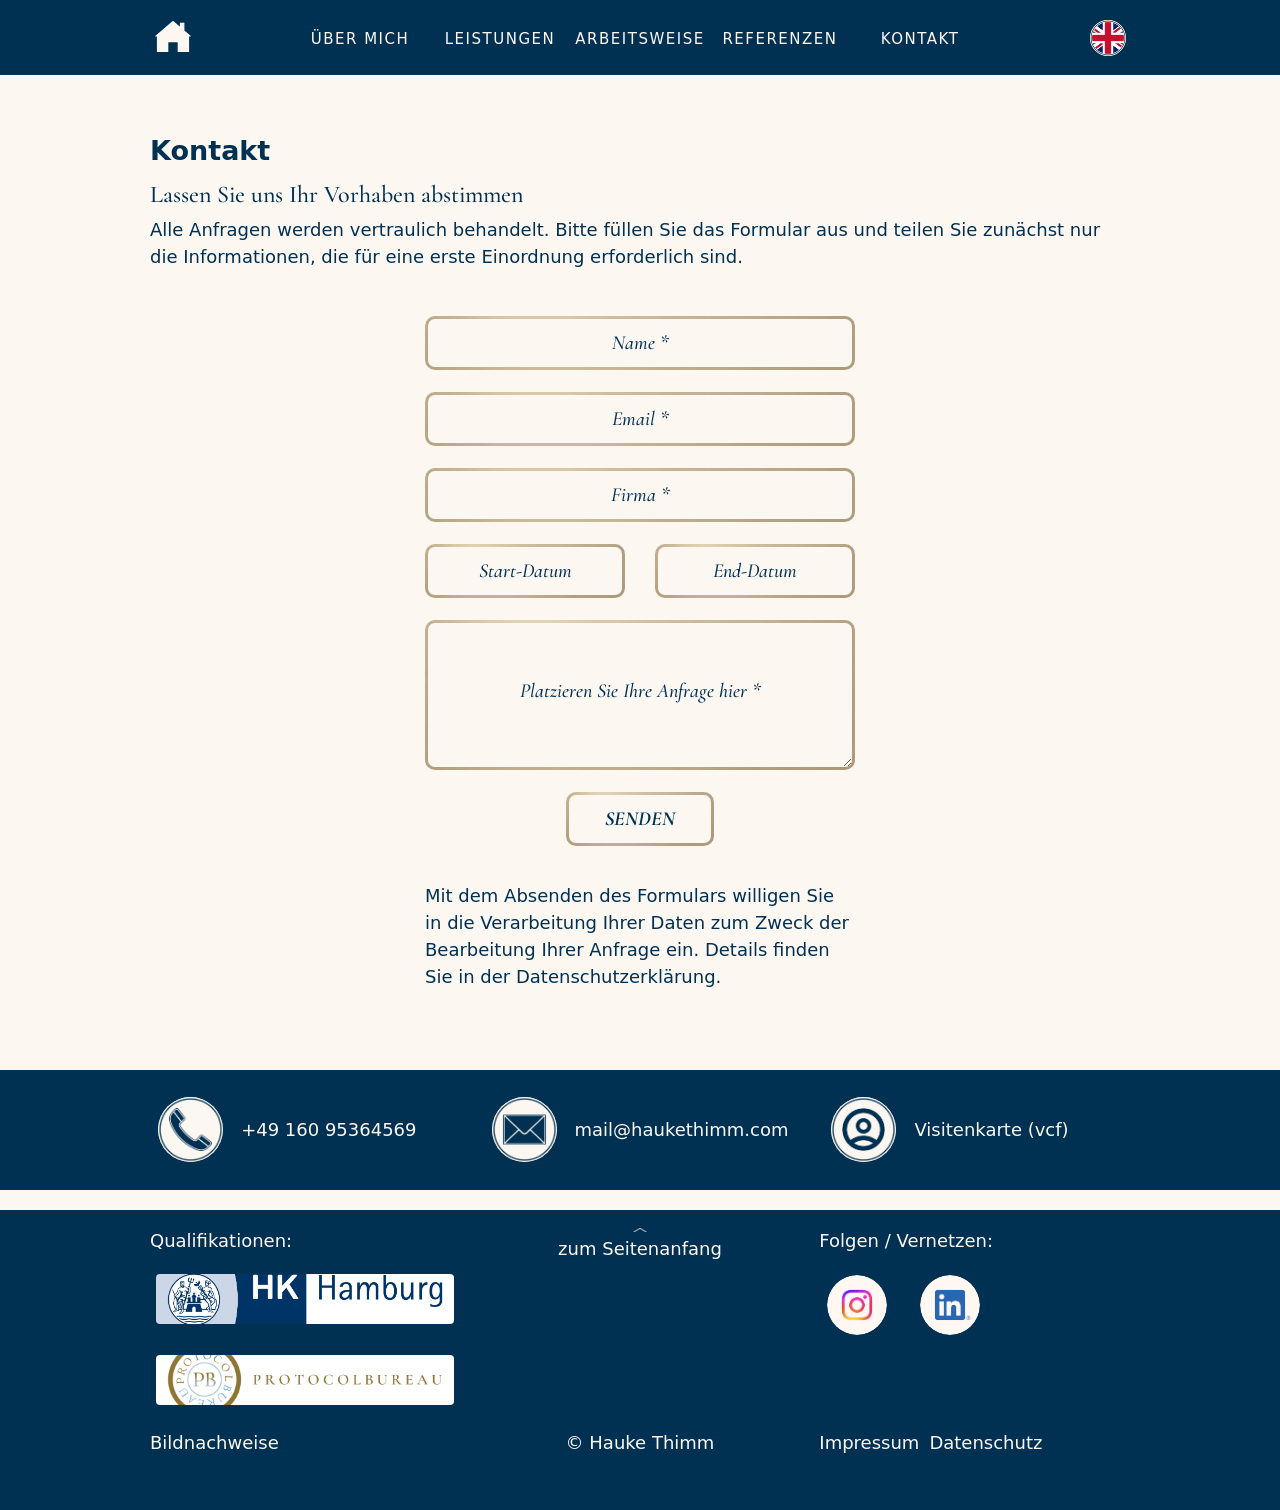
==== commit e2f363b8: "Desktop Nav angepasst" ====
--- a/contact/index.html
+++ b/contact/index.html
@@ -23,10 +23,8 @@
                 <div class="nav-inner">
                     <div class="grid-nav-desktop">
                         <div class="grid-nav-desktop_A">
-                            <a class="nav-link nav-link--home" href="/#top" aria-label="Home">
-                                <span class="gold-frame frame--sm shape--round">
-                                    <img src="/assets/img/home_.png" alt="Home" />
-                                </span>
+                            <a class="nav-link nav-link--home nav-link--home--desktop" href="/#top" aria-label="Home">
+                                <img src="/assets/img/home_.png" alt="Home" />
                             </a>
                         </div>
 
@@ -47,7 +45,7 @@
                         </div>
 
                         <div class="grid-nav-desktop_F">
-                            <a class="nav-link" href="/contact/" data-en="CONTACT" data-de="KONTAKT">CONTACT</a>
+                            <a class="nav-link" href="mailto:mail@haukethimm.com" target="_blank" rel="noopener noreferrer" data-en="CONTACT" data-de="KONTAKT">CONTACT</a>
                         </div>
 
                         <div class="grid-nav-desktop_G">
@@ -105,7 +103,7 @@
                     <a class="nav-mobile-link" href="/#services" data-en="SERVICES" data-de="LEISTUNGEN">SERVICES</a>
                     <a class="nav-mobile-link" href="/#approach" data-en="APPROACH" data-de="ARBEITSWEISE">APPROACH</a>
                     <a class="nav-mobile-link" href="/#credentials" data-en="REFERENCES" data-de="REFERENZEN">REFERENCES</a>
-                    <a class="nav-mobile-link" href="/contact/" data-en="CONTACT" data-de="KONTAKT">CONTACT</a>
+                    <a class="nav-mobile-link" href="mailto:mail@haukethimm.com" target="_blank" rel="noopener noreferrer" data-en="CONTACT" data-de="KONTAKT">CONTACT</a>
                 </div>
             </nav>
         </div>
--- a/assets/css/styles.css
+++ b/assets/css/styles.css
@@ -140,7 +140,6 @@
 
     --goldframe-img: url("../img/highlights_gold.png");
 
-    /* Desktop: explizite 0px-Variante */
     --gold-border-width-no: 0px;
     --gold-border-width-sm: 2px;
     --gold-border-width-md: 3px;
@@ -159,7 +158,6 @@
     --feedback-frame-radius-outer: 15px;
     --cta-frame-radius-outer: 15px;
 
-    /* harmonisiert */
     --nav-home-h: 36px;
     --nav-home-fit: contain;
     --nav-menu-btn-h: 36px;
@@ -192,8 +190,7 @@
     --carousel-gap: 28px;
     --carousel-card-w: 400px;
     --carousel-card-h: 300px;
-    --carousel-card-pad: 26px;
-    --carousel-sign-gap-top: 22px;
+    --carousel-card-pad: 30px;
     --carousel-shell-top: 18px;
 
     --cta-gap: 14px;
@@ -564,6 +561,28 @@
     min-height: calc(var(--nav-home-h) * var(--nav-icon-touch-scale));
     padding: calc((var(--nav-home-h) * var(--nav-icon-touch-scale) - var(--nav-home-h)) / 2);
     text-decoration: none;
+}
+
+.nav-link--home--desktop {
+    display: inline-flex;
+    align-items: center;
+    justify-content: center;
+    width: calc(var(--nav-home-h) * var(--nav-icon-touch-scale));
+    height: calc(var(--nav-home-h) * var(--nav-icon-touch-scale));
+    min-width: calc(var(--nav-home-h) * var(--nav-icon-touch-scale));
+    min-height: calc(var(--nav-home-h) * var(--nav-icon-touch-scale));
+    padding: calc((var(--nav-home-h) * var(--nav-icon-touch-scale) - var(--nav-home-h)) / 2);
+    text-decoration: none;
+}
+
+.nav-link--home--desktop img {
+    display: block;
+    width: auto;
+    height: var(--nav-home-h);
+    max-width: 100%;
+    max-height: 100%;
+    object-fit: contain;
+    object-position: center;
 }
 
 .nav-link--home .gold-frame {
@@ -1700,7 +1719,6 @@
         --side-pad: 18px;
         --banner-h: 64px;
 
-        /* Mobile: explizite 0px-Variante */
         --gold-border-width-no-mobile: 0px;
         --gold-border-width-sm-mobile: 2px;
         --gold-border-width-md-mobile: 3px;
@@ -1722,6 +1740,8 @@
         --service-frame-radius-outer-mobile: 20px;
         --feedback-frame-radius-outer-mobile: 20px;
         --cta-frame-radius-outer-mobile: 20px;
+
+        --carousel-card-pad: 30px;
 
         --pre-footer-item-gap: 12px;
         --pre-footer-col-gap: 12px;
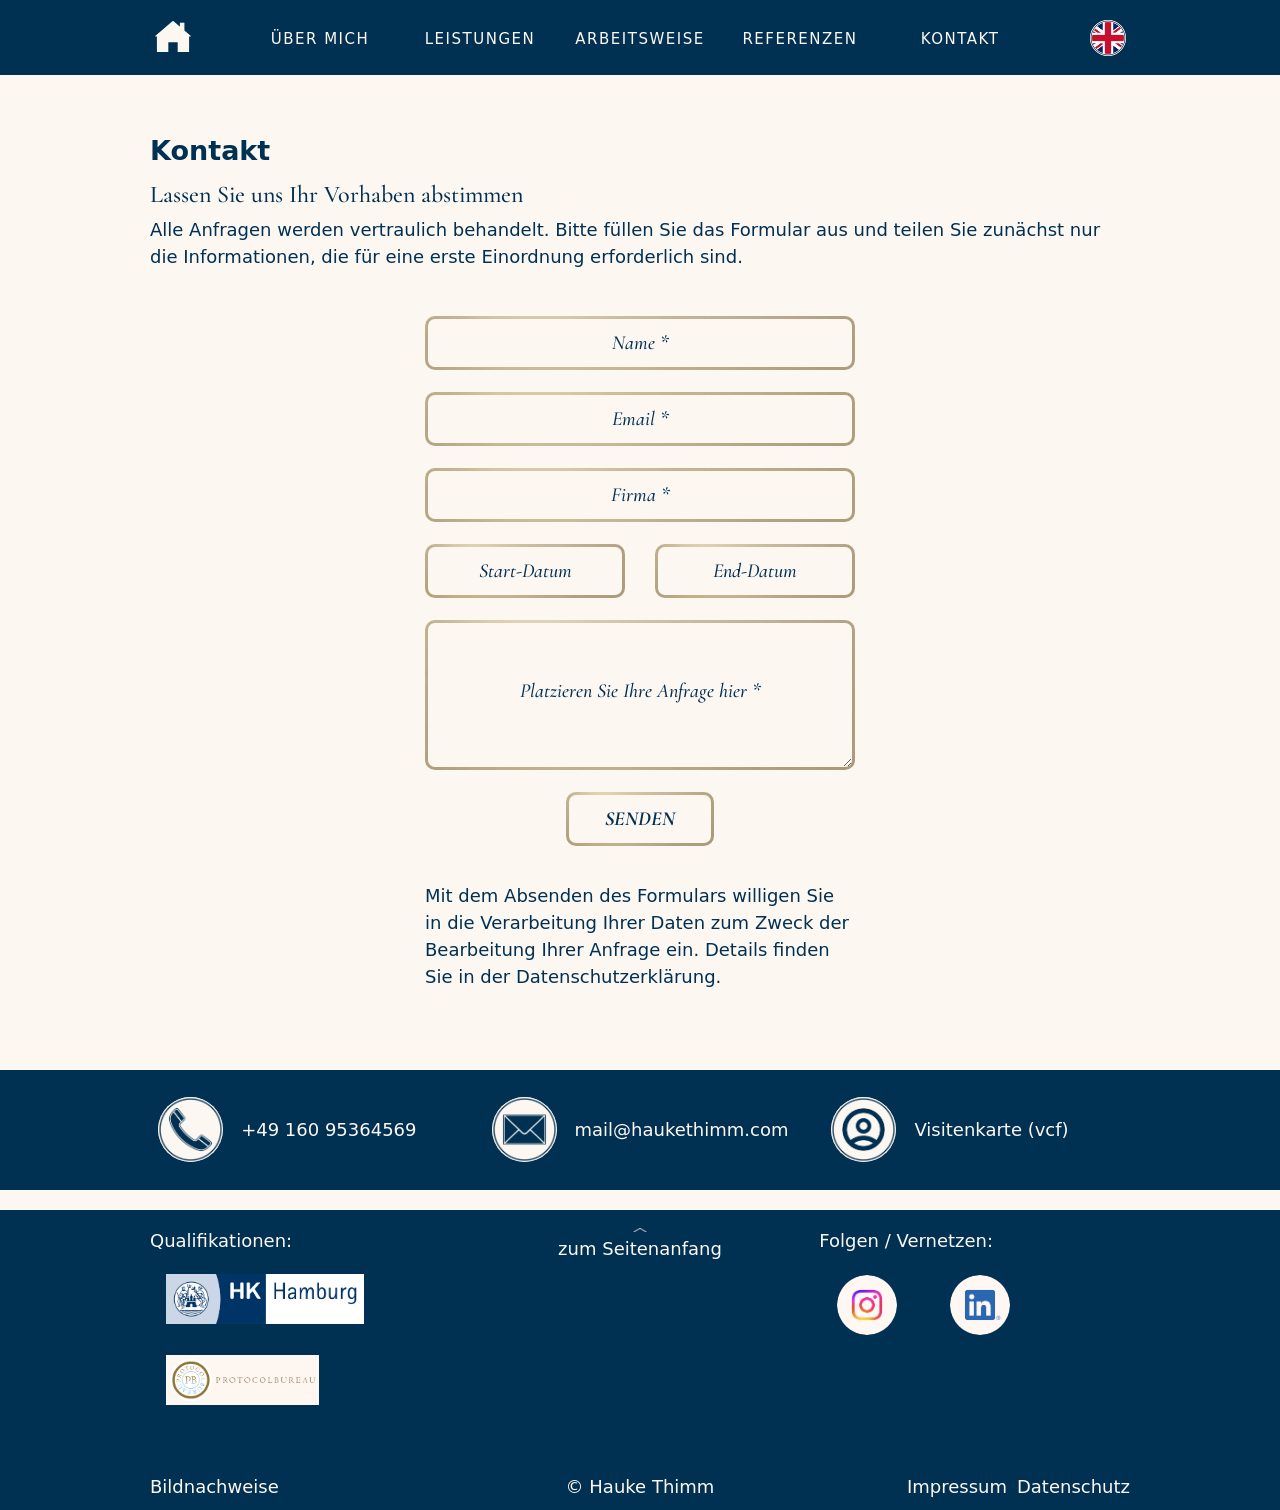
==== commit a415fd93: "Feedback Karten Design angepasst" ====
--- a/contact/index.html
+++ b/contact/index.html
@@ -41,7 +41,7 @@
                         </div>
 
                         <div class="grid-nav-desktop_E">
-                            <a class="nav-link" href="/#credentials" data-en="REFERENCES" data-de="REFERENZEN">REFERENZEN</a>
+                            <a class="nav-link" href="/#references" data-en="REFERENCES" data-de="REFERENZEN">REFERENZEN</a>
                         </div>
 
                         <div class="grid-nav-desktop_F">
@@ -102,7 +102,7 @@
                     <a class="nav-mobile-link" href="/#about" data-en="ABOUT ME" data-de="ÜBER MICH">ABOUT ME</a>
                     <a class="nav-mobile-link" href="/#services" data-en="SERVICES" data-de="LEISTUNGEN">SERVICES</a>
                     <a class="nav-mobile-link" href="/#approach" data-en="APPROACH" data-de="ARBEITSWEISE">APPROACH</a>
-                    <a class="nav-mobile-link" href="/#credentials" data-en="REFERENCES" data-de="REFERENZEN">REFERENCES</a>
+                    <a class="nav-mobile-link" href="/#references" data-en="REFERENCES" data-de="REFERENZEN">REFERENCES</a>
                     <a class="nav-mobile-link" href="mailto:mail@haukethimm.com" target="_blank" rel="noopener noreferrer" data-en="CONTACT" data-de="KONTAKT">CONTACT</a>
                 </div>
             </nav>
--- a/assets/css/styles.css
+++ b/assets/css/styles.css
@@ -1,5 +1,4 @@
-/* ==== FONTS (LOKAL) ==== */
-/* Pfade relativ zu assets/css/ -> ../fonts/... */
+/* =============== FONTS (LOKAL) =============== */
 @font-face {
     font-family: "Cormorant Garamond";
     src: url("../fonts/cormorant_garamond/static/CormorantGaramond-Light.ttf") format("truetype");
@@ -96,14 +95,17 @@
     font-display: swap;
 }
 
-/* ==== ROOT TOKENS (DESKTOP STANDARD) ==== */
+/* =============== ROOT TOKENS — DESKTOP STANDARD =============== */
 :root {
+    /* Colors */
     --cream: #fdf7f2;
     --blue: #003153;
 
+    /* Fonts */
     --font-head: "Cormorant Garamond", serif;
     --font-body: "Source Sans 3", system-ui, -apple-system, "Segoe UI", Arial, sans-serif;
 
+    /* Font sizes */
     --fs-head: 30px;
     --fs-sub: 24px;
     --fs-body: 18px;
@@ -111,6 +113,21 @@
     --fs-nav-link: 15px;
     --fs-backtop: 18px;
 
+    /* Feedback typography — desktop */
+    --fs-feedback: 20px;
+    --fs-feedback-sign: 18px;
+
+    --feedback-font: var(--font-head);
+    --feedback-font-style: italic;
+    --feedback-font-weight: 500;
+    --feedback-line-height: var(--lh-body);
+
+    --feedback-sign-font: var(--font-body);
+    --feedback-sign-font-style: normal;
+    --feedback-sign-font-weight: 400;
+    --feedback-sign-line-height: var(--lh-body);
+
+    /* Font weights */
     --fw-head: 700;
     --fw-sub: 500;
     --fw-body: 300;
@@ -119,16 +136,19 @@
     --fw-backtop-hover: 500;
     --fw-approach-num: 500;
 
+    /* Line heights */
     --lh-head: 1.25;
     --lh-sub: 1.25;
     --lh-body: 1.5;
 
+    /* Global layout */
     --top-offset: 0px;
     --banner-h: 75px;
     --page-top-gap: 40px;
     --side-pad: 150px;
     --max-width: 1400px;
 
+    /* Section spacing */
     --section-pad-y: 60px;
     --hero-offset: 25px;
     --hero-pad-bottom: 30px;
@@ -138,6 +158,7 @@
     --p-gap: 14px;
     --block-gap: 40px;
 
+    /* Gold frame */
     --goldframe-img: url("../img/highlights_gold.png");
 
     --gold-border-width-no: 0px;
@@ -154,10 +175,12 @@
     --frame-r-md: 3px;
     --frame-r-lg: 4px;
 
+    /* Component radii */
     --service-frame-radius-outer: 15px;
     --feedback-frame-radius-outer: 15px;
     --cta-frame-radius-outer: 15px;
 
+    /* Nav */
     --nav-home-h: 36px;
     --nav-home-fit: contain;
     --nav-menu-btn-h: 36px;
@@ -170,6 +193,7 @@
     --nav-menu-panel-pad-y: 18px;
     --nav-menu-panel-gap: 14px;
 
+    /* Services */
     --service-pad: 18px;
     --services-gap: 18px;
     --service-grid-col-1: 30px;
@@ -180,23 +204,27 @@
     --service-body-pad-top: 14px;
     --service-max-h: 600px;
 
+    /* Approach */
     --approach-item-gap: 14px;
     --approach-num-left: 14px;
     --approach-num-top: 0px;
     --approach-text-indent: 46px;
 
-    --carousel-fade: 40px;
-    --carousel-arrow-h: 40px;
-    --carousel-gap: 28px;
-    --carousel-card-w: 400px;
-    --carousel-card-h: 300px;
+    /* Carousel / references */
+    --carousel-card-w: 800px;
     --carousel-card-pad: 30px;
     --carousel-shell-top: 18px;
-
+    --carousel-btn-gap: 18px;
+    --carousel-btn-size: 40px;
+    --carousel-desktop-max-w: 1400px;
+    --carousel-mobile-card-w: min(86vw, 800px);
+
+    /* CTA */
     --cta-gap: 14px;
     --cta-pad-y: 0.45em;
     --cta-pad-x: 0.9em;
 
+    /* Contact form */
     --contact-form-max-w: 25vw;
     --contact-form-min-w: 320px;
     --contact-form-gap: 14px;
@@ -206,6 +234,7 @@
     --contact-form-submit-pad-y: 0.45em;
     --contact-form-submit-pad-x: 0.9em;
 
+    /* Pre-footer */
     --pre-footer-min-h: 120px;
     --pre-footer-pad-y: 0px;
     --pre-footer-col-gap: 30px;
@@ -223,6 +252,7 @@
     --pre-footer-text-lh: var(--lh-body);
     --pre-footer-text-nowrap: nowrap;
 
+    /* Footer */
     --footer-min-h: 300px;
     --footer-pad-top: 10px;
     --footer-pad-bottom: 10px;
@@ -237,6 +267,7 @@
     --footer-label-lh: var(--lh-body);
     --footer-label-gap-bottom: 12px;
 
+    /* Footer qualifications */
     --qual-logo-rect-h: 50px;
     --qual-logo-round-h: 50px;
     --qual-logo-gap: 18px;
@@ -251,6 +282,7 @@
     --qual-logo-pad: 0px;
     --qual-logo-touch-scale: 1.25;
 
+    /* Footer follow */
     --follow-icon-h: 60px;
     --follow-icon-gap: 18px;
     --follow-icon-radius: 50%;
@@ -260,9 +292,11 @@
     --follow-icon-pad: 0px;
     --follow-icon-touch-scale: 1.25;
 
+    /* Back to top */
     --backtop-icon-h: 4px;
     --backtop-gap: 3px;
 
+    /* Legal */
     --legal-font: var(--font-body);
     --legal-size: var(--fs-body);
     --legal-weight: var(--fw-body);
@@ -270,8 +304,10 @@
     --legal-links-gap: 10px;
     --legal-wrap: nowrap;
 
+    /* Anchor offset */
     --anchor-offset: 20px;
 
+    /* Mobile footer fallback tokens */
     --footer-mobile-row-pad-top: 10px;
     --footer-mobile-row-pad-bottom: 0px;
     --footer-mobile-row-pad-bottom-f: 22px;
@@ -279,7 +315,7 @@
     --footer-mobile-c-gap: 18px;
 }
 
-/* ==== ALLGEMEINE EINSTELLUNGEN ==== */
+/* =============== GLOBAL / RESET =============== */
 * {
     box-sizing: border-box;
 }
@@ -307,8 +343,7 @@
     max-width: 100%;
 }
 
-/* ==== GOLD-FRAME SYSTEM ==== */
-/* Sauberer, gleichmäßiger Gold-Rahmen auch in runden Ecken */
+/* =============== GOLD-FRAME SYSTEM =============== */
 .gold-frame {
     --gf-border-width: var(--frame-w-sm);
     --gf-radius: var(--frame-r-md);
@@ -335,7 +370,6 @@
     background-position: center;
     pointer-events: none;
     z-index: 0;
-
     -webkit-mask:
         linear-gradient(#000 0 0) content-box,
         linear-gradient(#000 0 0);
@@ -401,16 +435,15 @@
     z-index: 1;
 }
 
-/* ==== EINHEITLICHE ICON-/LOGO-BILDLOGIK ==== */
-/* feste Höhe, Breite auto, kein Cropping */
 .gold-frame > img,
 .gold-frame > picture > img {
     display: block;
+    width: auto;
     height: 100%;
-    width: auto;
     max-width: 100%;
+    max-height: 100%;
     object-fit: contain;
-    object-position: center;
+    object-position: center center;
     border-radius: inherit;
 }
 
@@ -423,7 +456,7 @@
     background: transparent;
 }
 
-/* ==== HEADER ==== */
+/* =============== HEADER =============== */
 .header-image {
     width: 100%;
     margin: 0;
@@ -455,7 +488,7 @@
     object-position: center top;
 }
 
-/* ==== NAV-BANNER ==== */
+/* =============== NAV-BANNER =============== */
 .nav-shell {
     position: fixed;
     top: var(--top-offset);
@@ -486,7 +519,7 @@
 .grid-nav-desktop {
     height: 100%;
     display: grid;
-    grid-template-columns: repeat(7, minmax(0, 1fr));
+    grid-template-columns: 90px repeat(5, minmax(110px, 1fr)) 90px;
     grid-template-areas: "A B C D E F G";
     align-items: center;
 }
@@ -535,6 +568,16 @@
 
 .grid-nav-mobile {
     display: none;
+}
+
+.nav-link,
+.nav-mobile-link {
+    transition: font-weight 160ms ease, opacity 160ms ease;
+}
+
+.nav-link.is-active,
+.nav-mobile-link.is-active {
+    font-weight: 600;
 }
 
 .nav-link {
@@ -545,6 +588,11 @@
     font-weight: var(--fw-nav-link);
     text-transform: var(--nav-text-transform);
     white-space: nowrap;
+    display: inline-flex;
+    align-items: center;
+    justify-content: center;
+    min-width: 110px;
+    text-align: center;
 }
 
 .nav-link:hover {
@@ -561,6 +609,7 @@
     min-height: calc(var(--nav-home-h) * var(--nav-icon-touch-scale));
     padding: calc((var(--nav-home-h) * var(--nav-icon-touch-scale) - var(--nav-home-h)) / 2);
     text-decoration: none;
+    min-width: unset;
 }
 
 .nav-link--home--desktop {
@@ -679,7 +728,7 @@
     text-transform: var(--nav-text-transform);
 }
 
-/* ==== LAYOUT / WRAPPER ==== */
+/* =============== LAYOUT / WRAPPER =============== */
 .page-offset {
     padding-top: 0;
     margin-top: 0;
@@ -699,7 +748,7 @@
     padding: var(--section-pad-y) 0;
 }
 
-/* ==== HERO ==== */
+/* =============== HERO =============== */
 .hero {
     padding-top: var(--hero-offset);
     padding-bottom: var(--hero-pad-bottom);
@@ -742,7 +791,7 @@
     white-space: pre-line;
 }
 
-/* ==== TYPOGRAFIE / ALLGEMEINE INHALTSBLÖCKE ==== */
+/* ===============TYPOGRAPHY / GENERAL CONTENT BLOCKS =============== */
 .section h2,
 .about .about-label {
     font-family: var(--font-head);
@@ -766,9 +815,6 @@
     font-size: var(--fs-body);
     font-weight: var(--fw-body);
     line-height: var(--lh-body);
-}
-
-.body-text {
     margin: 0;
 }
 
@@ -786,7 +832,7 @@
     letter-spacing: 0.04em;
 }
 
-/* ==== VALUES ==== */
+/* =============== VALUES =============== */
 .values-band {
     padding: var(--section-pad-y) 0;
     text-align: center;
@@ -799,7 +845,7 @@
     height: auto;
 }
 
-/* ==== SERVICES ==== */
+/* =============== SERVICES =============== */
 .services-list {
     display: flex;
     flex-direction: column;
@@ -825,7 +871,6 @@
     background-repeat: no-repeat;
     background-position: center;
     pointer-events: none;
-
     -webkit-mask:
         linear-gradient(#000 0 0) content-box,
         linear-gradient(#000 0 0);
@@ -888,7 +933,7 @@
     max-height: var(--service-max-h);
 }
 
-/* ==== APPROACH ==== */
+/* =============== APPROACH =============== */
 .approach-list {
     margin: 0;
     padding: 0;
@@ -918,70 +963,96 @@
     font-weight: var(--fw-approach-num);
 }
 
-/* ==== CAROUSEL (CREDENTIALS) ==== */
-#credentials .carousel-shell {
-    width: 100vw;
-    margin-left: calc(50% - 50vw);
-    margin-right: calc(50% - 50vw);
-    --carousel-text-pad: var(--side-pad);
-}
-
-#credentials .carousel-viewport {
-    padding-inline: var(--carousel-text-pad);
+/* =============== CAROUSEL (REFERENCES) =============== */
+#references .carousel-shell {
+    width: 100%;
+    max-width: var(--carousel-desktop-max-w);
+    margin: var(--carousel-shell-top) auto 0;
+    padding: 0 var(--side-pad);
+    display: grid;
+    grid-template-columns:
+        auto
+        var(--carousel-btn-size)
+        var(--carousel-btn-gap)
+        minmax(0, 1fr)
+        var(--carousel-btn-gap)
+        var(--carousel-btn-size)
+        auto;
+    align-items: center;
+    box-sizing: border-box;
+}
+
+#references .carousel-btn.left {
+    grid-column: 2;
+    position: static;
+    transform: none;
+}
+
+#references .carousel-btn.right {
+    grid-column: 6;
+    position: static;
+    transform: none;
+}
+
+#references .carousel-viewport {
+    grid-column: 4;
+    width: 100%;
     overflow: hidden;
     box-sizing: border-box;
-    -webkit-mask-image: linear-gradient(
-        to right,
-        transparent 0,
-        transparent calc(var(--carousel-text-pad) - var(--carousel-fade)),
-        rgba(0, 0, 0, 1) var(--carousel-text-pad),
-        rgba(0, 0, 0, 1) calc(100% - var(--carousel-text-pad)),
-        transparent calc(100% - (var(--carousel-text-pad) - var(--carousel-fade))),
-        transparent 100%
-    );
-    mask-image: linear-gradient(
-        to right,
-        transparent 0,
-        transparent calc(var(--carousel-text-pad) - var(--carousel-fade)),
-        rgba(0, 0, 0, 1) var(--carousel-text-pad),
-        rgba(0, 0, 0, 1) calc(100% - var(--carousel-text-pad)),
-        transparent calc(100% - (var(--carousel-text-pad) - var(--carousel-fade))),
-        transparent 100%
-    );
-}
-
-.carousel-shell {
-    position: relative;
-    margin-top: var(--carousel-shell-top);
 }
 
 .carousel-track {
     display: flex;
-    gap: var(--carousel-gap);
-    padding: 0 !important;
+    gap: 0;
     margin: 0;
-    transform: translate3d(0, 0, 0);
+    padding: 0;
     transition: transform 320ms ease;
     will-change: transform;
 }
 
 .feedback-card {
     position: relative;
-    flex: 0 0 auto;
-    width: var(--carousel-card-w);
-    height: var(--carousel-card-h);
+    flex: 0 0 100%;
+    width: 100%;
+    max-width: 100%;
+    display: flex;
+    justify-content: center;
+    align-items: stretch;
+    box-sizing: border-box;
+    background: transparent;
+    padding: 0;
+    border-radius: 0;
+    overflow: visible;
+}
+
+.feedback-card::before {
+    display: none;
+}
+
+.feedback-card-inner {
+    position: relative;
+    width: min(100%, 600px);
+    min-height: 400px;
     display: flex;
     flex-direction: column;
     justify-content: center;
-    align-items: stretch;
+    align-items: center;
     text-align: center;
+    padding: var(--carousel-card-pad);
     border-radius: var(--feedback-frame-radius-outer);
     background: var(--cream);
-    padding: var(--carousel-card-pad);
     overflow: hidden;
-}
-
-.feedback-card::before {
+    box-sizing: border-box;
+    cursor: pointer;
+    transition:
+        width 240ms ease,
+        min-height 240ms ease,
+        max-width 240ms ease,
+        padding 240ms ease,
+        transform 240ms ease;
+}
+
+.feedback-card-inner::before {
     content: "";
     position: absolute;
     inset: 0;
@@ -992,7 +1063,6 @@
     background-repeat: no-repeat;
     background-position: center;
     pointer-events: none;
-
     -webkit-mask:
         linear-gradient(#000 0 0) content-box,
         linear-gradient(#000 0 0);
@@ -1003,74 +1073,75 @@
     mask-composite: exclude;
 }
 
-.feedback-card-inner {
+.feedback-card-inner > * {
     position: relative;
     z-index: 1;
-    width: 100%;
-    height: 100%;
-    display: flex;
-    flex-direction: column;
-    justify-content: center;
-    align-items: center;
-    text-align: center;
 }
 
 .feedback-text {
     width: 100%;
     margin: 0;
     white-space: pre-line;
-    font-family: var(--font-head);
-    font-size: var(--fs-body);
-    font-weight: 500;
-    line-height: var(--lh-body);
+    font-family: var(--feedback-font);
+    font-size: var(--fs-feedback);
+    font-style: var(--feedback-font-style);
+    font-weight: var(--feedback-font-weight);
+    line-height: var(--feedback-line-height);
+    transition: font-size 240ms ease, line-height 240ms ease;
 }
 
 .feedback-signature {
     margin: 0;
     white-space: pre-line;
-    font-family: var(--font-body);
-    font-size: var(--fs-body);
-    font-weight: 400;
-    line-height: var(--lh-body);
+    font-family: var(--feedback-sign-font);
+    font-size: var(--fs-feedback-sign);
+    font-style: var(--feedback-sign-font-style);
+    font-weight: var(--feedback-sign-font-weight);
+    line-height: var(--feedback-sign-line-height);
 }
 
 .feedback-signature-linebreak {
     display: inline;
 }
 
+/* Desktop expanded */
+.feedback-card.is-expanded {
+    z-index: 20;
+}
+
+.feedback-card.is-expanded .feedback-card-inner {
+    width: min(100%, 1200px);
+    min-height: 800px;
+    padding: 42px;
+}
+
+.feedback-card.is-expanded .feedback-text {
+    font-size: calc(var(--fs-feedback) + 2px);
+    line-height: calc(var(--feedback-line-height) + 0.05);
+}
+
 .carousel-btn {
-    position: absolute;
-    top: 50%;
-    transform: translateY(-50%);
-    width: var(--carousel-arrow-h);
-    height: var(--carousel-arrow-h);
+    width: var(--carousel-btn-size);
+    height: var(--carousel-btn-size);
     border: 0;
     background: transparent;
     cursor: pointer;
     padding: 0;
     z-index: 3;
     opacity: 0.9;
-    display: flex;
+    display: inline-flex;
     align-items: center;
     justify-content: center;
 }
 
 .carousel-btn img {
-    height: var(--carousel-arrow-h);
     width: auto;
+    height: var(--carousel-btn-size);
     display: block;
     object-fit: contain;
 }
 
-#credentials .carousel-btn.left {
-    left: var(--carousel-text-pad);
-}
-
-#credentials .carousel-btn.right {
-    right: var(--carousel-text-pad);
-}
-
-/* ==== CTA ==== */
+/* =============== CTA =============== */
 .contact-cta {
     display: flex;
     flex-direction: column;
@@ -1106,7 +1177,6 @@
     background-repeat: no-repeat;
     background-position: center;
     pointer-events: none;
-
     -webkit-mask:
         linear-gradient(#000 0 0) content-box,
         linear-gradient(#000 0 0);
@@ -1121,7 +1191,7 @@
     text-decoration: underline;
 }
 
-/* ==== CONTACT FORM ==== */
+/* =============== CONTACT FORM =============== */
 .contact-form {
     width: min(var(--contact-form-max-w), 100%);
     min-width: var(--contact-form-min-w);
@@ -1216,7 +1286,7 @@
     text-decoration: underline;
 }
 
-/* ==== CONTACT PAGE / STANDALONE FORM ==== */
+/* =============== CONTACT PAGE / STANDALONE FORM =============== */
 .contact-page-shell {
     padding-top: calc(var(--banner-h) + 34px);
 }
@@ -1346,7 +1416,7 @@
     box-shadow: none;
 }
 
-/* ==== PRE-FOOTER ==== */
+/* =============== PRE-FOOTER =============== */
 .pre-footer {
     width: 100%;
     min-height: var(--pre-footer-min-h);
@@ -1429,11 +1499,14 @@
     flex: 0 0 var(--pre-footer-icon-h);
     aspect-ratio: 1 / 1;
     border-radius: var(--pre-footer-icon-radius);
+    padding: 0;
 }
 
 .pre-footer-item .gold-frame > img {
+    width: auto;
     height: 100%;
-    width: auto;
+    max-width: 100%;
+    max-height: 100%;
     object-fit: var(--pre-footer-icon-fit);
     object-position: var(--pre-footer-icon-pos-x) var(--pre-footer-icon-pos-y);
     padding: 0;
@@ -1450,7 +1523,7 @@
     white-space: var(--pre-footer-text-nowrap);
 }
 
-/* ==== FOOTER ==== */
+/* =============== FOOTER =============== */
 .footer {
     background-color: var(--blue);
     color: var(--cream);
@@ -1468,13 +1541,14 @@
     padding: 0 var(--side-pad);
     display: grid;
     grid-template-columns: repeat(3, minmax(0, 1fr));
+    grid-template-rows: 1fr auto;
     grid-template-areas:
         "A1 B1 C1"
         "A2 B2 C2";
     column-gap: var(--footer-col-gap);
     row-gap: var(--footer-row-gap);
     align-items: start;
-    align-content: start;
+    align-content: stretch;
     min-height: calc(var(--footer-min-h) - var(--footer-pad-top) - var(--footer-pad-bottom));
 }
 
@@ -1500,18 +1574,24 @@
     grid-area: A2;
     justify-self: start;
     align-self: end;
+    margin-bottom: 0;
+    padding-bottom: 0;
 }
 
 .grid-footer-desktop_B2 {
     grid-area: B2;
     justify-self: center;
     align-self: end;
+    margin-bottom: 0;
+    padding-bottom: 0;
 }
 
 .grid-footer-desktop_C2 {
     grid-area: C2;
-    justify-self: start;
+    justify-self: end;
     align-self: end;
+    margin-bottom: 0;
+    padding-bottom: 0;
 }
 
 .qualifications-label,
@@ -1546,6 +1626,7 @@
     justify-content: flex-start;
     gap: 14px;
     min-width: 0;
+    width: 100%;
     padding-top: calc(var(--footer-topline-offset) + var(--backtop-icon-h) + var(--backtop-gap));
 }
 
@@ -1556,9 +1637,19 @@
     min-width: 0;
 }
 
+.footer-qualifications-block .qualifications-label,
+.footer-follow-block .follow-label,
+.footer-qualifications-block .qualifications-logos,
+.footer-follow-block .follow-icons {
+    margin-left: 0;
+    padding-left: 0;
+}
+
 .footer-qualifications-block .qualifications-logos,
 .footer-follow-block .follow-icons {
     justify-content: flex-start;
+    align-items: center;
+    width: 100%;
 }
 
 /* ==== FOOTER QUALIFICATIONS (DESKTOP) ==== */
@@ -1573,8 +1664,8 @@
     display: inline-flex;
     align-items: center;
     justify-content: center;
-    min-height: calc(var(--qual-logo-round-h) * var(--qual-logo-touch-scale));
-    padding: calc((var(--qual-logo-round-h) * var(--qual-logo-touch-scale) - var(--qual-logo-round-h)) / 2);
+    min-height: calc(var(--qual-logo-rect-h) * var(--qual-logo-touch-scale));
+    padding: calc((var(--qual-logo-rect-h) * var(--qual-logo-touch-scale) - var(--qual-logo-rect-h)) / 2);
 }
 
 .qualifications-logos .gold-frame {
@@ -1582,31 +1673,37 @@
     align-items: center;
     justify-content: center;
     overflow: hidden;
+    width: auto;
+    max-width: 100%;
 }
 
 .qualifications-logos .gold-frame.shape--rect {
     height: var(--qual-logo-rect-h);
     width: auto;
     border-radius: var(--qual-logo-rect-radius);
+    padding: 0 10px;
 }
 
 .qualifications-logos .gold-frame.shape--round {
-    width: var(--qual-logo-round-h);
     height: var(--qual-logo-round-h);
-    flex: 0 0 var(--qual-logo-round-h);
-    aspect-ratio: 1 / 1;
+    width: auto;
     border-radius: var(--qual-logo-round-radius);
+    padding: 0 10px;
+    aspect-ratio: auto;
+    flex: 0 1 auto;
 }
 
 .qualifications-logos .gold-frame > img,
+.qualifications-logos .gold-frame > picture,
 .qualifications-logos .gold-frame > picture > img {
     display: block;
+    width: auto;
     height: 100%;
-    width: auto;
     max-width: 100%;
+    max-height: 100%;
     object-fit: contain;
-    object-position: center;
-    padding: var(--qual-logo-pad);
+    object-position: center center;
+    padding: 0;
 }
 
 /* ==== BACK TO TOP ==== */
@@ -1656,25 +1753,27 @@
 }
 
 .follow-icons .gold-frame.shape--round {
-    width: var(--follow-icon-h);
+    width: auto;
     height: var(--follow-icon-h);
-    flex: 0 0 var(--follow-icon-h);
-    aspect-ratio: 1 / 1;
+    flex: 0 1 auto;
+    aspect-ratio: auto;
     border-radius: var(--follow-icon-radius);
+    padding: 0 10px;
 }
 
 .follow-icons .gold-frame > img,
 .follow-icons .gold-frame > picture > img {
+    width: auto;
     height: 100%;
-    width: auto;
     max-width: 100%;
+    max-height: 100%;
     object-fit: contain;
-    object-position: var(--follow-icon-pos-x) var(--follow-icon-pos-y);
+    object-position: center center;
     padding: var(--follow-icon-pad);
     display: block;
 }
 
-/* ==== FOOTER LEGAL ==== */
+/* =============== FOOTER LEGAL =============== */
 .legal-copy {
     font-family: var(--legal-font);
     font-size: var(--legal-size);
@@ -1706,19 +1805,21 @@
     text-decoration: underline;
 }
 
-/* ==== SIMPLE LEGAL PAGE SPACING ==== */
+/* =============== SIMPLE LEGAL PAGE SPACING =============== */
 .imprint,
 .privacy {
     padding-top: calc(var(--banner-h) + 34px);
     padding-bottom: 80px;
 }
 
-/* ==== MOBILE ANPASSUNGEN ==== */
+/* =============== ROOT TOKENS — MOBILE =============== */
 @media (max-width: 768px) {
     :root {
+        /* Layout */
         --side-pad: 18px;
         --banner-h: 64px;
 
+        /* Gold frame widths */
         --gold-border-width-no-mobile: 0px;
         --gold-border-width-sm-mobile: 2px;
         --gold-border-width-md-mobile: 3px;
@@ -1729,24 +1830,45 @@
         --frame-w-md: var(--gold-border-width-md-mobile);
         --frame-w-lg: var(--gold-border-width-lg-mobile);
 
+        /* Nav */
         --nav-home-h: 42px;
         --nav-menu-btn-h: 42px;
         --lang-btn-h: 42px;
         --nav-menu-panel-top: 64px;
 
+        /* Contact form */
         --contact-form-max-w: 75vw;
         --contact-form-min-w: 0px;
 
+        /* Radius overrides */
         --service-frame-radius-outer-mobile: 20px;
         --feedback-frame-radius-outer-mobile: 20px;
         --cta-frame-radius-outer-mobile: 20px;
 
+        /* Feedback / carousel */
         --carousel-card-pad: 30px;
-
+        --carousel-mobile-card-w: 86vw;
+
+        /* Feedback typography — mobile */
+        --fs-feedback: 20px;
+        --fs-feedback-sign: 18px;
+
+        --feedback-font: var(--font-head);
+        --feedback-font-style: italic;
+        --feedback-font-weight: 500;
+        --feedback-line-height: var(--lh-body);
+
+        --feedback-sign-font: var(--font-body);
+        --feedback-sign-font-style: normal;
+        --feedback-sign-font-weight: 400;
+        --feedback-sign-line-height: var(--lh-body);
+
+        /* Pre-footer */
         --pre-footer-item-gap: 12px;
         --pre-footer-col-gap: 12px;
         --pre-footer-icon-h: 64px;
 
+        /* Footer qualifications */
         --qual-logo-rect-h-mobile: 64px;
         --qual-logo-round-h-mobile: 64px;
         --qual-logo-gap-mobile: 18px;
@@ -1759,6 +1881,7 @@
         --qual-logo-round-pos-x-mobile: 50%;
         --qual-logo-round-pos-y-mobile: 50%;
 
+        /* Footer follow icons */
         --follow-icon-h-mobile: 64px;
         --follow-icon-gap-mobile: 18px;
         --follow-icon-radius-mobile: 50%;
@@ -1767,6 +1890,7 @@
         --follow-icon-pos-y-mobile: 50%;
         --follow-icon-pad-mobile: 0px;
 
+        /* Back to top / footer spacing */
         --backtop-icon-h: 4px;
         --backtop-gap: 3px;
         --footer-topline-offset: 0px;
@@ -1779,11 +1903,12 @@
         --legal-links-gap: 15px;
     }
 
+    /* =============== GLOBAL MOBILE SHAPE ADJUSTMENTS =============== */
     .service-item {
         border-radius: var(--service-frame-radius-outer-mobile);
     }
 
-    .feedback-card {
+    .feedback-card-inner {
         border-radius: var(--feedback-frame-radius-outer-mobile);
     }
 
@@ -1791,12 +1916,7 @@
         border-radius: var(--cta-frame-radius-outer-mobile);
     }
 
-    #credentials .feedback-card {
-        width: 86vw;
-        height: 400px;
-        min-height: 300px;
-    }
-
+    /* =============== MOBILE NAV =============== */
     .nav-shell,
     .main-nav,
     .nav-mobile-panel {
@@ -1891,6 +2011,7 @@
         padding: 8px 0;
     }
 
+    /* =============== RESPONSIVE IMAGES =============== */
     .header-image picture,
     .values-band picture {
         display: block;
@@ -1904,6 +2025,7 @@
         height: auto;
     }
 
+    /* =============== CONTACT FORM / LEGAL PAGES =============== */
     .form-row-2 {
         grid-template-columns: 1fr;
     }
@@ -1956,6 +2078,67 @@
         padding-bottom: 60px;
     }
 
+    /* =============== MOBILE CAROUSEL / SWIPE =============== */
+    #references .carousel-shell {
+        width: 100%;
+        max-width: 100%;
+        margin: var(--carousel-shell-top) auto 0;
+        padding: 0;
+        display: block;
+    }
+
+    #references .carousel-btn.left,
+    #references .carousel-btn.right {
+        display: none;
+    }
+
+    #references .carousel-viewport {
+        width: 100%;
+        overflow-x: auto;
+        overflow-y: hidden;
+        -webkit-overflow-scrolling: touch;
+        scroll-snap-type: x mandatory;
+        scrollbar-width: none;
+        padding: 0 var(--side-pad);
+        box-sizing: border-box;
+    }
+
+    #references .carousel-viewport::-webkit-scrollbar {
+        display: none;
+    }
+
+    #references .carousel-track {
+        display: flex;
+        gap: 18px;
+        width: max-content;
+        transform: none !important;
+        transition: none !important;
+        will-change: auto;
+    }
+
+    #references .feedback-card {
+        flex: 0 0 auto;
+        width: var(--carousel-mobile-card-w);
+        scroll-snap-align: center;
+    }
+
+    #references .feedback-card-inner {
+        width: 100%;
+        min-height: 400px;
+    }
+
+    #references .feedback-card.is-expanded .feedback-card-inner {
+        width: 100%;
+        min-height: 0;
+        max-height: none;
+        padding: 34px 28px;
+    }
+
+    #references .feedback-card.is-expanded .feedback-text {
+        font-size: calc(var(--fs-feedback) + 1px);
+    }
+
+    /* =============== PRE-FOOTER =============== */
     .pre-footer {
         width: 100%;
         overflow: hidden;
@@ -2007,6 +2190,7 @@
         justify-content: center;
     }
 
+    /* =============== MOBILE FOOTER LAYOUT =============== */
     .footer {
         width: 100%;
         overflow-x: hidden;
@@ -2137,30 +2321,35 @@
     }
 
     .grid-footer-mobile_B .qualifications-logos .gold-frame.shape--rect {
-        width: var(--qual-logo-rect-h-mobile);
+        width: auto;
         height: var(--qual-logo-rect-h-mobile);
-        flex: 0 0 var(--qual-logo-rect-h-mobile);
-        aspect-ratio: 1 / 1;
+        flex: 0 1 auto;
+        aspect-ratio: auto;
         border-radius: var(--qual-logo-rect-radius-mobile);
+        padding: 0 10px;
     }
 
     .grid-footer-mobile_B .qualifications-logos .gold-frame.shape--round {
-        width: var(--qual-logo-round-h-mobile);
+        width: auto;
         height: var(--qual-logo-round-h-mobile);
-        flex: 0 0 var(--qual-logo-round-h-mobile);
-        aspect-ratio: 1 / 1;
+        flex: 0 1 auto;
+        aspect-ratio: auto;
         border-radius: var(--qual-logo-round-radius-mobile);
+        padding: 0 10px;
     }
 
     .grid-footer-mobile_B .qualifications-logos .gold-frame.shape--rect > img,
+    .grid-footer-mobile_B .qualifications-logos .gold-frame.shape--rect > picture,
     .grid-footer-mobile_B .qualifications-logos .gold-frame.shape--rect > picture > img,
     .grid-footer-mobile_B .qualifications-logos .gold-frame.shape--round > img,
+    .grid-footer-mobile_B .qualifications-logos .gold-frame.shape--round > picture,
     .grid-footer-mobile_B .qualifications-logos .gold-frame.shape--round > picture > img {
         width: auto;
         height: 100%;
         max-width: 100%;
+        max-height: 100%;
         object-fit: contain;
-        object-position: center;
+        object-position: center center;
         padding: 0;
         border-radius: inherit;
     }
@@ -2171,11 +2360,12 @@
     }
 
     .grid-footer-mobile_C .follow-icons .gold-frame {
-        width: var(--follow-icon-h-mobile);
+        width: auto;
         height: var(--follow-icon-h-mobile);
-        flex: 0 0 var(--follow-icon-h-mobile);
-        aspect-ratio: 1 / 1;
+        flex: 0 1 auto;
+        aspect-ratio: auto;
         border-radius: var(--follow-icon-radius-mobile);
+        padding: 0 10px;
     }
 
     .grid-footer-mobile_C .follow-icons .gold-frame > img,
@@ -2183,8 +2373,9 @@
         width: auto;
         height: 100%;
         max-width: 100%;
+        max-height: 100%;
         object-fit: contain;
-        object-position: var(--follow-icon-pos-x-mobile) var(--follow-icon-pos-y-mobile);
+        object-position: center center;
         padding: var(--follow-icon-pad-mobile);
         border-radius: inherit;
     }
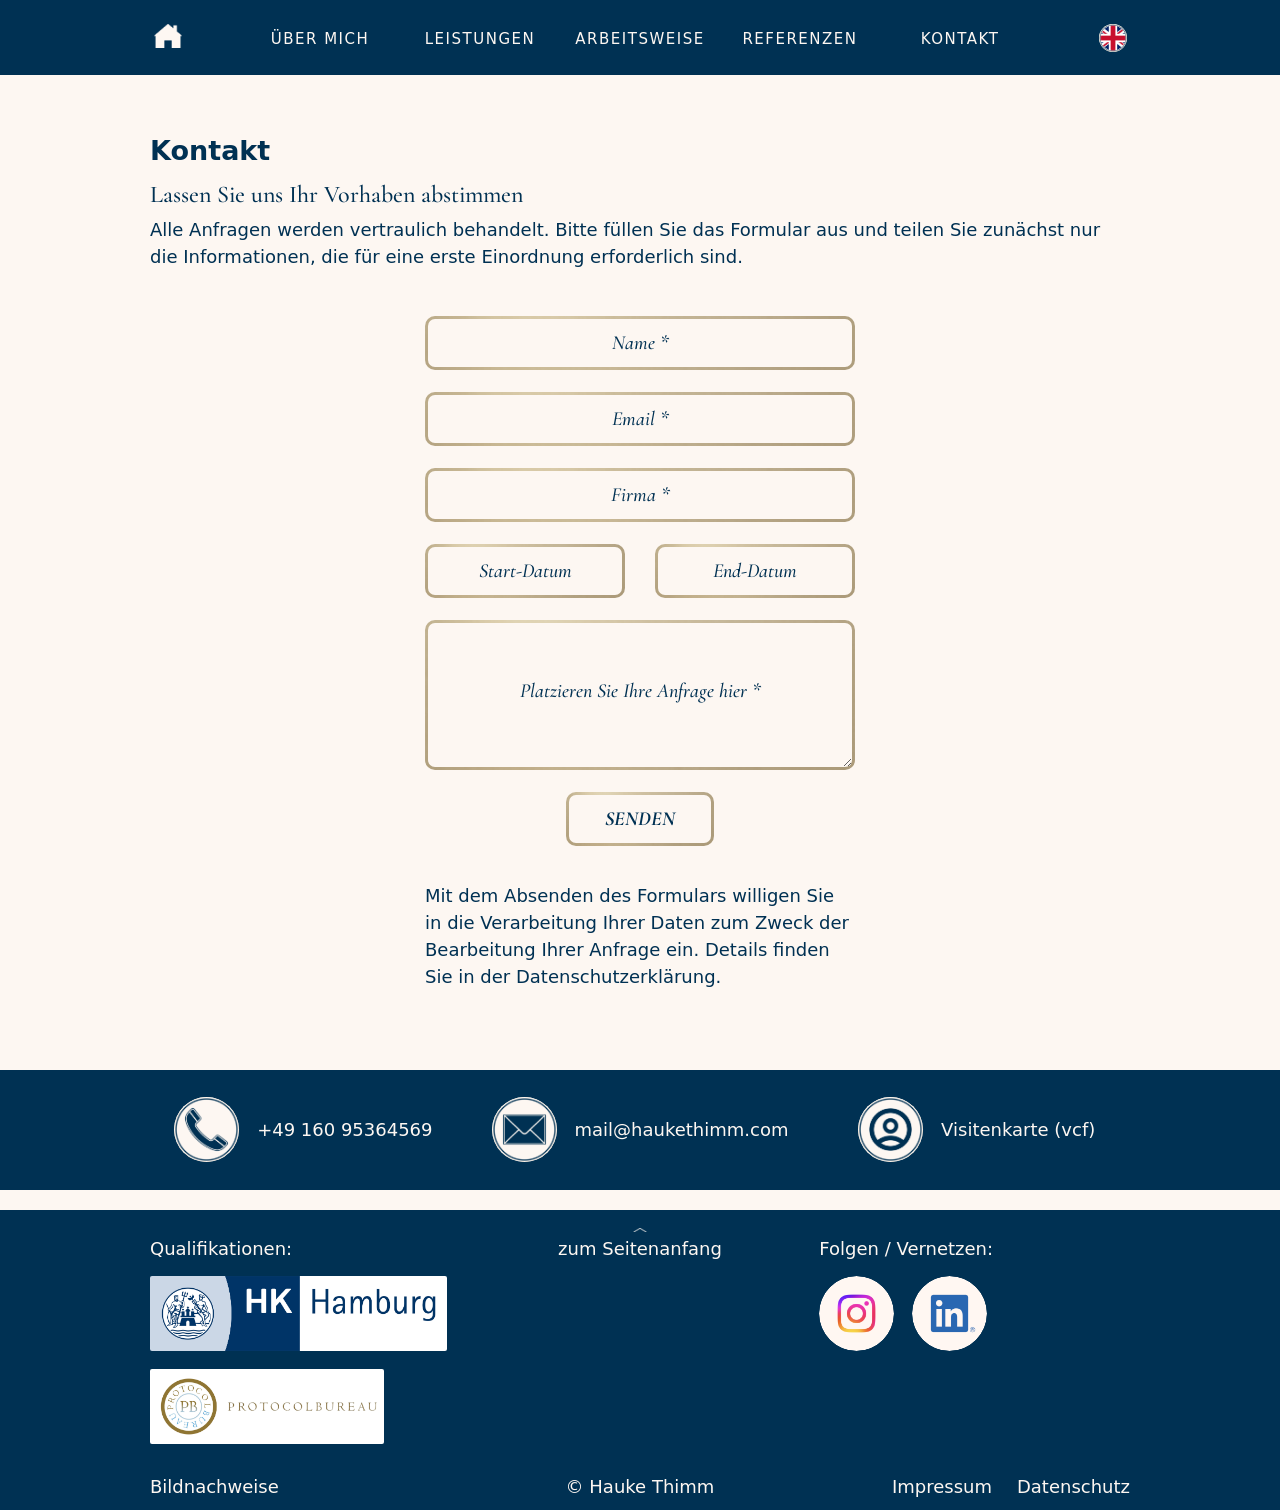
==== commit c2f8f603: "Menu angepasst + Qual-Logo Höhe" ====
--- a/contact/index.html
+++ b/contact/index.html
@@ -99,11 +99,17 @@
                 </div>
 
                 <div class="nav-mobile-panel" id="navMobilePanel" aria-label="Mobile navigation">
-                    <a class="nav-mobile-link" href="/#about" data-en="ABOUT ME" data-de="ÜBER MICH">ABOUT ME</a>
-                    <a class="nav-mobile-link" href="/#services" data-en="SERVICES" data-de="LEISTUNGEN">SERVICES</a>
-                    <a class="nav-mobile-link" href="/#approach" data-en="APPROACH" data-de="ARBEITSWEISE">APPROACH</a>
-                    <a class="nav-mobile-link" href="/#references" data-en="REFERENCES" data-de="REFERENZEN">REFERENCES</a>
+                    <a class="nav-mobile-link" href="#about" data-en="ABOUT ME" data-de="ÜBER MICH">ABOUT ME</a>
+                    <a class="nav-mobile-link" href="#services" data-en="SERVICES" data-de="LEISTUNGEN">SERVICES</a>
+                    <a class="nav-mobile-link" href="#approach" data-en="APPROACH" data-de="ARBEITSWEISE">APPROACH</a>
+                    <a class="nav-mobile-link" href="#references" data-en="REFERENCES" data-de="REFERENZEN">REFERENCES</a>
                     <a class="nav-mobile-link" href="mailto:mail@haukethimm.com" target="_blank" rel="noopener noreferrer" data-en="CONTACT" data-de="KONTAKT">CONTACT</a>
+
+                    <div class="nav-mobile-legal">
+                        <a class="nav-mobile-link nav-mobile-link--legal" href="/imprint/#photo-credits" target="_blank" rel="noopener noreferrer" data-en="PHOTO CREDITS" data-de="BILDNACHWEISE">BILDNACHWEISE</a>
+                        <a class="nav-mobile-link nav-mobile-link--legal" href="/imprint/" target="_blank" rel="noopener noreferrer" data-en="IMPRINT" data-de="IMPRESSUM">IMPRESSUM</a>
+                        <a class="nav-mobile-link nav-mobile-link--legal" href="/privacy/" target="_blank" rel="noopener noreferrer" data-en="PRIVACY" data-de="DATENSCHUTZ">DATENSCHUTZ</a>
+                    </div>
                 </div>
             </nav>
         </div>
--- a/assets/css/styles.css
+++ b/assets/css/styles.css
@@ -120,12 +120,12 @@
     --feedback-font: var(--font-head);
     --feedback-font-style: italic;
     --feedback-font-weight: 500;
-    --feedback-line-height: var(--lh-body);
-
-    --feedback-sign-font: var(--font-body);
+    --feedback-line-height: 1.35;
+
+    --feedback-sign-font: var(--font-head);
     --feedback-sign-font-style: normal;
-    --feedback-sign-font-weight: 400;
-    --feedback-sign-line-height: var(--lh-body);
+    --feedback-sign-font-weight: 500;
+    --feedback-sign-line-height: 1.3;
 
     /* Font weights */
     --fw-head: 700;
@@ -154,7 +154,7 @@
     --hero-pad-bottom: 30px;
 
     --h-gap-bottom: 14px;
-    --sub-gap-bottom: 12px;
+    --sub-gap-bottom: 24px;
     --p-gap: 14px;
     --block-gap: 40px;
 
@@ -181,13 +181,13 @@
     --cta-frame-radius-outer: 15px;
 
     /* Nav */
-    --nav-home-h: 36px;
+    --nav-home-h: 28px;
     --nav-home-fit: contain;
     --nav-menu-btn-h: 36px;
-    --lang-btn-h: 36px;
+    --lang-btn-h: 28px;
     --nav-icon-touch-scale: 1.25;
     --nav-letter-spacing: 0.1em;
-    --nav-text-transform: uppercase;
+    --nav-text-transform: none;
     --nav-menu-panel-top: 75px;
     --nav-menu-panel-pad-x: 24px;
     --nav-menu-panel-pad-y: 18px;
@@ -210,17 +210,30 @@
     --approach-num-top: 0px;
     --approach-text-indent: 46px;
 
-    /* Carousel / references */
+    /* References */
+    --references-gap: 18px;
+    --references-preview-h: 220px;
+    --references-preview-pad: 30px;
+    --references-preview-chars: 150;
+    --references-sign-gap: 18px;
+
+    --references-expanded-w: 1200px;
+    --references-expanded-h: 800px;
+    --references-expanded-pad: 42px;
+    --references-expanded-z: 9998;
+    --references-overlay-gap: 40px;
+
+    /* Legacy carousel tokens kept for compatibility */
     --carousel-card-w: 800px;
     --carousel-card-pad: 30px;
     --carousel-shell-top: 18px;
     --carousel-btn-gap: 18px;
     --carousel-btn-size: 40px;
     --carousel-desktop-max-w: 1400px;
-    --carousel-mobile-card-w: min(86vw, 800px);
+    --carousel-mobile-card-w: 86vw;
 
     /* CTA */
-    --cta-gap: 14px;
+    --cta-gap: none;
     --cta-pad-y: 0.45em;
     --cta-pad-x: 0.9em;
 
@@ -268,40 +281,47 @@
     --footer-label-gap-bottom: 12px;
 
     /* Footer qualifications */
-    --qual-logo-rect-h: 50px;
-    --qual-logo-round-h: 50px;
+    --qual-logo-rect-h: 75px;
+    --qual-logo-round-h: 75px;
     --qual-logo-gap: 18px;
-    --qual-logo-rect-radius: 4px;
+    --qual-logo-rect-radius: 2px;
     --qual-logo-round-radius: 50%;
     --qual-logo-rect-fit: contain;
     --qual-logo-round-fit: contain;
-    --qual-logo-rect-pos-x: 50%;
-    --qual-logo-rect-pos-y: 50%;
-    --qual-logo-round-pos-x: 50%;
-    --qual-logo-round-pos-y: 50%;
+    --qual-logo-rect-pos_x: 50%;
+    --qual-logo-rect-pos_y: 50%;
+    --qual-logo-round-pos_x: 50%;
+    --qual-logo-round-pos_y: 50%;
     --qual-logo-pad: 0px;
     --qual-logo-touch-scale: 1.25;
 
     /* Footer follow */
-    --follow-icon-h: 60px;
+    --follow-icon-h: 75px;
     --follow-icon-gap: 18px;
     --follow-icon-radius: 50%;
     --follow-icon-fit: contain;
-    --follow-icon-pos-x: 50%;
-    --follow-icon-pos-y: 50%;
+    --follow-icon-pos_x: 50%;
+    --follow-icon-pos_y: 50%;
     --follow-icon-pad: 0px;
     --follow-icon-touch-scale: 1.25;
 
     /* Back to top */
     --backtop-icon-h: 4px;
     --backtop-gap: 3px;
+    --backtop-pad-top: 8px;
+    --footer-label-top-offset: calc(
+        var(--footer-topline-offset) +
+        var(--backtop-pad-top) +
+        var(--backtop-icon-h) +
+        var(--backtop-gap)
+    );
 
     /* Legal */
     --legal-font: var(--font-body);
     --legal-size: var(--fs-body);
     --legal-weight: var(--fw-body);
     --legal-lh: var(--lh-body);
-    --legal-links-gap: 10px;
+    --legal-links-gap: 25px;
     --legal-wrap: nowrap;
 
     /* Anchor offset */
@@ -341,6 +361,19 @@
 img,
 picture {
     max-width: 100%;
+}
+
+body.references-expanded {
+    overflow: hidden;
+}
+
+body.references-expanded::after {
+    content: "";
+    position: fixed;
+    inset: 0;
+    background: rgba(0, 0, 0, 0.14);
+    z-index: calc(var(--references-expanded-z) - 1);
+    pointer-events: none;
 }
 
 /* =============== GOLD-FRAME SYSTEM =============== */
@@ -728,6 +761,18 @@
     text-transform: var(--nav-text-transform);
 }
 
+.nav-mobile-legal {
+    display: flex;
+    flex-direction: column;
+    align-items: center;
+    gap: var(--nav-menu-panel-gap);
+    margin-top: 0.5em;
+}
+
+.nav-mobile-link--legal {
+    font-weight: var(--fw-body);
+}
+
 /* =============== LAYOUT / WRAPPER =============== */
 .page-offset {
     padding-top: 0;
@@ -741,6 +786,10 @@
 }
 
 section.anchor {
+    scroll-margin-top: calc(var(--top-offset) + var(--banner-h) + var(--anchor-offset));
+}
+
+.anchor[id] {
     scroll-margin-top: calc(var(--top-offset) + var(--banner-h) + var(--anchor-offset));
 }
 
@@ -791,7 +840,7 @@
     white-space: pre-line;
 }
 
-/* ===============TYPOGRAPHY / GENERAL CONTENT BLOCKS =============== */
+/* =============== TYPOGRAPHY / GENERAL CONTENT BLOCKS =============== */
 .section h2,
 .about .about-label {
     font-family: var(--font-head);
@@ -828,8 +877,8 @@
 }
 
 .about .about-label {
-    text-transform: uppercase;
-    letter-spacing: 0.04em;
+    text-transform: none;
+    letter-spacing: 0;
 }
 
 /* =============== VALUES =============== */
@@ -969,76 +1018,60 @@
     max-width: var(--carousel-desktop-max-w);
     margin: var(--carousel-shell-top) auto 0;
     padding: 0 var(--side-pad);
+    box-sizing: border-box;
+    position: relative;
+}
+
+#references .carousel-btn {
+    display: none !important;
+}
+
+#references .carousel-viewport {
+    width: 100%;
+    overflow: visible;
+    box-sizing: border-box;
+}
+
+#references .carousel-track {
     display: grid;
-    grid-template-columns:
-        auto
-        var(--carousel-btn-size)
-        var(--carousel-btn-gap)
-        minmax(0, 1fr)
-        var(--carousel-btn-gap)
-        var(--carousel-btn-size)
-        auto;
-    align-items: center;
-    box-sizing: border-box;
-}
-
-#references .carousel-btn.left {
-    grid-column: 2;
-    position: static;
-    transform: none;
-}
-
-#references .carousel-btn.right {
-    grid-column: 6;
-    position: static;
-    transform: none;
-}
-
-#references .carousel-viewport {
-    grid-column: 4;
+    grid-template-columns: repeat(3, minmax(0, 1fr));
+    gap: var(--references-gap);
     width: 100%;
-    overflow: hidden;
-    box-sizing: border-box;
-}
-
-.carousel-track {
-    display: flex;
-    gap: 0;
-    margin: 0;
-    padding: 0;
-    transition: transform 320ms ease;
-    will-change: transform;
+    transform: none !important;
+    transition: none !important;
+    will-change: auto;
+    align-items: start;
 }
 
 .feedback-card {
     position: relative;
-    flex: 0 0 100%;
     width: 100%;
-    max-width: 100%;
-    display: flex;
-    justify-content: center;
-    align-items: stretch;
-    box-sizing: border-box;
-    background: transparent;
-    padding: 0;
-    border-radius: 0;
+    min-width: 0;
     overflow: visible;
+    z-index: 1;
+    display: block;
 }
 
 .feedback-card::before {
     display: none;
 }
 
+.feedback-card.is-expanded {
+    z-index: var(--references-expanded-z);
+}
+
 .feedback-card-inner {
     position: relative;
-    width: min(100%, 600px);
-    min-height: 400px;
+    width: 100%;
+    height: var(--references-preview-h);
+    min-height: var(--references-preview-h);
+    max-height: var(--references-preview-h);
     display: flex;
     flex-direction: column;
-    justify-content: center;
-    align-items: center;
-    text-align: center;
-    padding: var(--carousel-card-pad);
+    justify-content: flex-start;
+    align-items: stretch;
+    text-align: left;
+    padding: var(--references-preview-pad);
     border-radius: var(--feedback-frame-radius-outer);
     background: var(--cream);
     overflow: hidden;
@@ -1046,10 +1079,12 @@
     cursor: pointer;
     transition:
         width 240ms ease,
+        height 240ms ease,
         min-height 240ms ease,
-        max-width 240ms ease,
+        max-height 240ms ease,
         padding 240ms ease,
-        transform 240ms ease;
+        transform 240ms ease,
+        box-shadow 240ms ease;
 }
 
 .feedback-card-inner::before {
@@ -1081,7 +1116,10 @@
 .feedback-text {
     width: 100%;
     margin: 0;
-    white-space: pre-line;
+    overflow: hidden;
+    white-space: normal;
+    word-break: normal;
+    overflow-wrap: break-word;
     font-family: var(--feedback-font);
     font-size: var(--fs-feedback);
     font-style: var(--feedback-font-style);
@@ -1091,8 +1129,9 @@
 }
 
 .feedback-signature {
-    margin: 0;
-    white-space: pre-line;
+    width: 100%;
+    margin: var(--references-sign-gap) 0 0 0;
+    white-space: normal;
     font-family: var(--feedback-sign-font);
     font-size: var(--fs-feedback-sign);
     font-style: var(--feedback-sign-font-style);
@@ -1101,23 +1140,38 @@
 }
 
 .feedback-signature-linebreak {
-    display: inline;
-}
-
-/* Desktop expanded */
-.feedback-card.is-expanded {
-    z-index: 20;
-}
-
+    display: none !important;
+}
+
+/* Collapsed */
+.feedback-card:not(.is-expanded) .feedback-signature {
+    display: none;
+}
+
+/* Expanded */
 .feedback-card.is-expanded .feedback-card-inner {
-    width: min(100%, 1200px);
-    min-height: 800px;
-    padding: 42px;
+    position: fixed;
+    top: 50%;
+    left: 50%;
+    transform: translate(-50%, -50%);
+    width: min(var(--references-expanded-w), calc(100vw - (var(--references-overlay-gap) * 2)));
+    height: min(var(--references-expanded-h), calc(100vh - (var(--references-overlay-gap) * 2)));
+    min-height: min(var(--references-expanded-h), calc(100vh - (var(--references-overlay-gap) * 2)));
+    max-height: min(var(--references-expanded-h), calc(100vh - (var(--references-overlay-gap) * 2)));
+    padding: var(--references-expanded-pad);
+    overflow: auto;
+    box-shadow: 0 18px 48px rgba(0, 0, 0, 0.22);
 }
 
 .feedback-card.is-expanded .feedback-text {
     font-size: calc(var(--fs-feedback) + 2px);
-    line-height: calc(var(--feedback-line-height) + 0.05);
+    line-height: 1.45;
+    overflow: visible;
+}
+
+.feedback-card.is-expanded .feedback-signature {
+    display: block;
+    font-size: calc(var(--fs-feedback-sign) + 1px);
 }
 
 .carousel-btn {
@@ -1145,9 +1199,13 @@
 .contact-cta {
     display: flex;
     flex-direction: column;
-    align-items: center;
+    align-items: flex-start;
     gap: var(--cta-gap);
-    text-align: center;
+    text-align: left;
+}
+
+.contact-cta .cta-btn {
+    align-self: center;
 }
 
 .cta-btn {
@@ -1433,45 +1491,42 @@
     margin: 0 auto;
     padding: 0 var(--side-pad);
     width: 100%;
-    display: grid;
-    grid-template-columns: repeat(3, minmax(0, 1fr));
-    grid-template-areas: "A B C";
+    display: flex;
     align-items: center;
-    column-gap: var(--pre-footer-col-gap);
-}
-
-.grid-pre-footer-desktop_A {
-    grid-area: A;
-    justify-self: start;
-    align-self: center;
-}
-
-.grid-pre-footer-desktop_B {
-    grid-area: B;
-    justify-self: center;
-    align-self: center;
-}
-
-.grid-pre-footer-desktop_C {
-    grid-area: C;
-    justify-self: start;
-    align-self: center;
+    justify-content: space-between;
+    gap: var(--pre-footer-col-gap);
+}
+
+.grid-pre-footer-desktop_A,
+.grid-pre-footer-desktop_B,
+.grid-pre-footer-desktop_C,
+.grid-pre-footer-mobile_A,
+.grid-pre-footer-mobile_B,
+.grid-pre-footer-mobile_C {
+    display: flex;
+    flex: 1 1 0;
+    justify-content: center;
+    align-items: center;
 }
 
 .pre-footer-col {
     min-width: 0;
     display: flex;
+    justify-content: center;
+    align-items: center;
 }
 
 .pre-footer-item {
     display: inline-flex;
     align-items: center;
+    justify-content: center;
     min-width: 0;
 }
 
 .pre-footer-link {
     display: inline-flex;
     align-items: center;
+    justify-content: center;
     gap: var(--pre-footer-item-gap);
     color: var(--cream);
     text-decoration: none;
@@ -1508,7 +1563,7 @@
     max-width: 100%;
     max-height: 100%;
     object-fit: var(--pre-footer-icon-fit);
-    object-position: var(--pre-footer-icon-pos-x) var(--pre-footer-icon-pos-y);
+    object-position: var(--pre-footer-icon-pos-x) var(--pre-footer-icon-pos_y);
     padding: 0;
     display: block;
 }
@@ -1627,7 +1682,7 @@
     gap: 14px;
     min-width: 0;
     width: 100%;
-    padding-top: calc(var(--footer-topline-offset) + var(--backtop-icon-h) + var(--backtop-gap));
+    padding-top: var(--footer-label-top-offset);
 }
 
 .footer-backtop-block {
@@ -1645,52 +1700,65 @@
     padding-left: 0;
 }
 
+.footer-qualifications-block .qualifications-label,
+.footer-follow-block .follow-label {
+    align-self: flex-start;
+}
+
 .footer-qualifications-block .qualifications-logos,
 .footer-follow-block .follow-icons {
+    width: 100%;
     justify-content: flex-start;
     align-items: center;
-    width: 100%;
 }
 
 /* ==== FOOTER QUALIFICATIONS (DESKTOP) ==== */
 .qualifications-logos {
     display: flex;
+    flex-direction: row;
+    align-items: center;
+    justify-content: flex-start;
     gap: var(--qual-logo-gap);
-    align-items: center;
     flex-wrap: wrap;
+    width: 100%;
 }
 
 .qualifications-logos a {
     display: inline-flex;
     align-items: center;
-    justify-content: center;
-    min-height: calc(var(--qual-logo-rect-h) * var(--qual-logo-touch-scale));
-    padding: calc((var(--qual-logo-rect-h) * var(--qual-logo-touch-scale) - var(--qual-logo-rect-h)) / 2);
+    justify-content: flex-start;
+    min-height: var(--qual-logo-rect-h);
+    padding: 0;
+    margin: 0;
+    flex: 0 0 auto;
 }
 
 .qualifications-logos .gold-frame {
     display: inline-flex;
     align-items: center;
-    justify-content: center;
-    overflow: hidden;
+    justify-content: flex-start;
     width: auto;
     max-width: 100%;
+    padding: 0;
+    margin: 0;
+    overflow: hidden;
 }
 
 .qualifications-logos .gold-frame.shape--rect {
+    width: auto;
     height: var(--qual-logo-rect-h);
+    border-radius: var(--qual-logo-rect-radius);
+    padding: 0;
+    flex: 0 0 auto;
+}
+
+.qualifications-logos .gold-frame.shape--round {
     width: auto;
-    border-radius: var(--qual-logo-rect-radius);
-    padding: 0 10px;
-}
-
-.qualifications-logos .gold-frame.shape--round {
     height: var(--qual-logo-round-h);
-    width: auto;
     border-radius: var(--qual-logo-round-radius);
-    padding: 0 10px;
+    padding: 0;
     aspect-ratio: auto;
-    flex: 0 1 auto;
+    flex: 0 0 auto;
 }
 
 .qualifications-logos .gold-frame > img,
@@ -1702,8 +1770,9 @@
     max-width: 100%;
     max-height: 100%;
     object-fit: contain;
-    object-position: center center;
+    object-position: left center;
     padding: 0;
+    margin: 0;
 }
 
 /* ==== BACK TO TOP ==== */
@@ -1718,7 +1787,7 @@
     font-size: var(--fs-backtop);
     font-weight: var(--fw-backtop);
     min-height: calc(var(--backtop-icon-h) * 2);
-    padding: 8px;
+    padding: var(--backtop-pad-top) 8px 8px 8px;
 }
 
 .backtop .chevron-img {
@@ -1739,37 +1808,44 @@
 /* ==== FOOTER FOLLOW (DESKTOP) ==== */
 .follow-icons {
     display: flex;
+    flex-direction: row;
+    align-items: center;
+    justify-content: flex-start;
     gap: var(--follow-icon-gap);
-    align-items: center;
-    flex-wrap: wrap;
+    flex-wrap: nowrap;
+    width: 100%;
 }
 
 .follow-icons a {
     display: inline-flex;
     align-items: center;
-    justify-content: center;
-    min-height: calc(var(--follow-icon-h) * var(--follow-icon-touch-scale));
-    padding: calc((var(--follow-icon-h) * var(--follow-icon-touch-scale) - var(--follow-icon-h)) / 2);
+    justify-content: flex-start;
+    min-height: var(--follow-icon-h);
+    padding: 0;
+    margin: 0;
+    flex: 0 0 auto;
 }
 
 .follow-icons .gold-frame.shape--round {
     width: auto;
     height: var(--follow-icon-h);
-    flex: 0 1 auto;
+    flex: 0 0 auto;
     aspect-ratio: auto;
     border-radius: var(--follow-icon-radius);
-    padding: 0 10px;
+    padding: 0;
 }
 
 .follow-icons .gold-frame > img,
+.follow-icons .gold-frame > picture,
 .follow-icons .gold-frame > picture > img {
     width: auto;
     height: 100%;
     max-width: 100%;
     max-height: 100%;
     object-fit: contain;
-    object-position: center center;
+    object-position: left center;
     padding: var(--follow-icon-pad);
+    margin: 0;
     display: block;
 }
 
@@ -1805,11 +1881,15 @@
     text-decoration: underline;
 }
 
-/* =============== SIMPLE LEGAL PAGE SPACING =============== */
-.imprint,
-.privacy {
-    padding-top: calc(var(--banner-h) + 34px);
-    padding-bottom: 80px;
+.inline-link {
+    color: inherit;
+    text-decoration: none;
+    font: inherit;
+    font-weight: inherit;
+}
+
+.inline-link:hover {
+    text-decoration: underline;
 }
 
 /* =============== ROOT TOKENS — MOBILE =============== */
@@ -1831,9 +1911,9 @@
         --frame-w-lg: var(--gold-border-width-lg-mobile);
 
         /* Nav */
-        --nav-home-h: 42px;
-        --nav-menu-btn-h: 42px;
-        --lang-btn-h: 42px;
+        --nav-home-h: 32px;
+        --nav-menu-btn-h: 32px;
+        --lang-btn-h: 32px;
         --nav-menu-panel-top: 64px;
 
         /* Contact form */
@@ -1845,8 +1925,18 @@
         --feedback-frame-radius-outer-mobile: 20px;
         --cta-frame-radius-outer-mobile: 20px;
 
-        /* Feedback / carousel */
-        --carousel-card-pad: 30px;
+        /* References */
+        --references-gap: 18px;
+        --references-preview-h: 220px;
+        --references-preview-pad: 24px;
+        --references-preview-chars: 150;
+        --references-sign-gap: 14px;
+
+        --references-expanded-w: calc(100vw - (var(--side-pad) * 2));
+        --references-expanded-h: auto;
+        --references-expanded-pad: 28px;
+        --references-overlay-gap: 20px;
+
         --carousel-mobile-card-w: 86vw;
 
         /* Feedback typography — mobile */
@@ -1856,12 +1946,12 @@
         --feedback-font: var(--font-head);
         --feedback-font-style: italic;
         --feedback-font-weight: 500;
-        --feedback-line-height: var(--lh-body);
-
-        --feedback-sign-font: var(--font-body);
+        --feedback-line-height: 1.35;
+
+        --feedback-sign-font: var(--font-head);
         --feedback-sign-font-style: normal;
-        --feedback-sign-font-weight: 400;
-        --feedback-sign-line-height: var(--lh-body);
+        --feedback-sign-font-weight: 500;
+        --feedback-sign-line-height: 1.3;
 
         /* Pre-footer */
         --pre-footer-item-gap: 12px;
@@ -1869,9 +1959,9 @@
         --pre-footer-icon-h: 64px;
 
         /* Footer qualifications */
-        --qual-logo-rect-h-mobile: 64px;
-        --qual-logo-round-h-mobile: 64px;
-        --qual-logo-gap-mobile: 18px;
+        --qual-logo-rect-h-mobile: 80px;
+        --qual-logo-round-h-mobile: 80px;
+        --qual-logo-gap-mobile: 10px;
         --qual-logo-rect-radius-mobile: 50%;
         --qual-logo-round-radius-mobile: 50%;
         --qual-logo-rect-fit-mobile: contain;
@@ -1882,8 +1972,8 @@
         --qual-logo-round-pos-y-mobile: 50%;
 
         /* Footer follow icons */
-        --follow-icon-h-mobile: 64px;
-        --follow-icon-gap-mobile: 18px;
+        --follow-icon-h-mobile: 80px;
+        --follow-icon-gap-mobile: 10px;
         --follow-icon-radius-mobile: 50%;
         --follow-icon-fit-mobile: contain;
         --follow-icon-pos-x-mobile: 50%;
@@ -1893,7 +1983,7 @@
         /* Back to top / footer spacing */
         --backtop-icon-h: 4px;
         --backtop-gap: 3px;
-        --footer-topline-offset: 0px;
+        --footer-topline-offset: 12px;
 
         --footer-mobile-row-pad-top: 22px;
         --footer-mobile-row-pad-bottom: 0px;
@@ -2084,22 +2174,49 @@
         max-width: 100%;
         margin: var(--carousel-shell-top) auto 0;
         padding: 0;
-        display: block;
+        display: grid;
+        grid-template-columns: 32px minmax(0, 1fr) 32px;
+        gap: 10px;
+        align-items: center;
     }
 
     #references .carousel-btn.left,
     #references .carousel-btn.right {
-        display: none;
+        display: inline-flex !important;
+        width: 32px;
+        height: 32px;
+        padding: 0;
+        align-items: center;
+        justify-content: center;
+        background: transparent;
+        border: 0;
+        cursor: pointer;
+    }
+
+    #references .carousel-btn.left {
+        grid-column: 1;
+    }
+
+    #references .carousel-btn.right {
+        grid-column: 3;
+    }
+
+    #references .carousel-btn img {
+        width: auto;
+        height: 32px;
+        object-fit: contain;
+        display: block;
     }
 
     #references .carousel-viewport {
+        grid-column: 2;
         width: 100%;
         overflow-x: auto;
-        overflow-y: hidden;
+        overflow-y: visible;
         -webkit-overflow-scrolling: touch;
         scroll-snap-type: x mandatory;
         scrollbar-width: none;
-        padding: 0 var(--side-pad);
+        padding: 0;
         box-sizing: border-box;
     }
 
@@ -2109,7 +2226,8 @@
 
     #references .carousel-track {
         display: flex;
-        gap: 18px;
+        flex-direction: row;
+        gap: var(--references-gap);
         width: max-content;
         transform: none !important;
         transition: none !important;
@@ -2124,14 +2242,23 @@
 
     #references .feedback-card-inner {
         width: 100%;
-        min-height: 400px;
+        height: var(--references-preview-h);
+        min-height: var(--references-preview-h);
+        max-height: var(--references-preview-h);
+        padding: var(--references-preview-pad);
+    }
+
+    #references .feedback-card:not(.is-expanded) .feedback-signature {
+        display: none;
     }
 
     #references .feedback-card.is-expanded .feedback-card-inner {
-        width: 100%;
+        width: min(100%, var(--references-expanded-w));
+        max-width: calc(100vw - (var(--references-overlay-gap) * 2));
+        height: auto;
         min-height: 0;
-        max-height: none;
-        padding: 34px 28px;
+        max-height: calc(100vh - (var(--references-overlay-gap) * 2));
+        padding: var(--references-expanded-pad);
     }
 
     #references .feedback-card.is-expanded .feedback-text {
@@ -2149,29 +2276,20 @@
         width: 100%;
         max-width: 100%;
         box-sizing: border-box;
-        grid-template-columns: repeat(3, minmax(0, 1fr));
-        grid-template-areas: "A B C";
-        column-gap: var(--pre-footer-col-gap);
-        row-gap: 0;
-        justify-items: center;
-    }
-
-    .grid-pre-footer-mobile_A {
-        grid-area: A;
-        justify-self: center;
-        align-self: center;
-    }
-
-    .grid-pre-footer-mobile_B {
-        grid-area: B;
-        justify-self: center;
-        align-self: center;
-    }
-
+        display: flex;
+        align-items: center;
+        justify-content: space-between;
+        gap: var(--pre-footer-col-gap);
+        padding: 0 var(--side-pad);
+    }
+
+    .grid-pre-footer-mobile_A,
+    .grid-pre-footer-mobile_B,
     .grid-pre-footer-mobile_C {
-        grid-area: C;
-        justify-self: center;
-        align-self: center;
+        display: flex;
+        flex: 1 1 0;
+        justify-content: center;
+        align-items: center;
     }
 
     .pre-footer-col {
